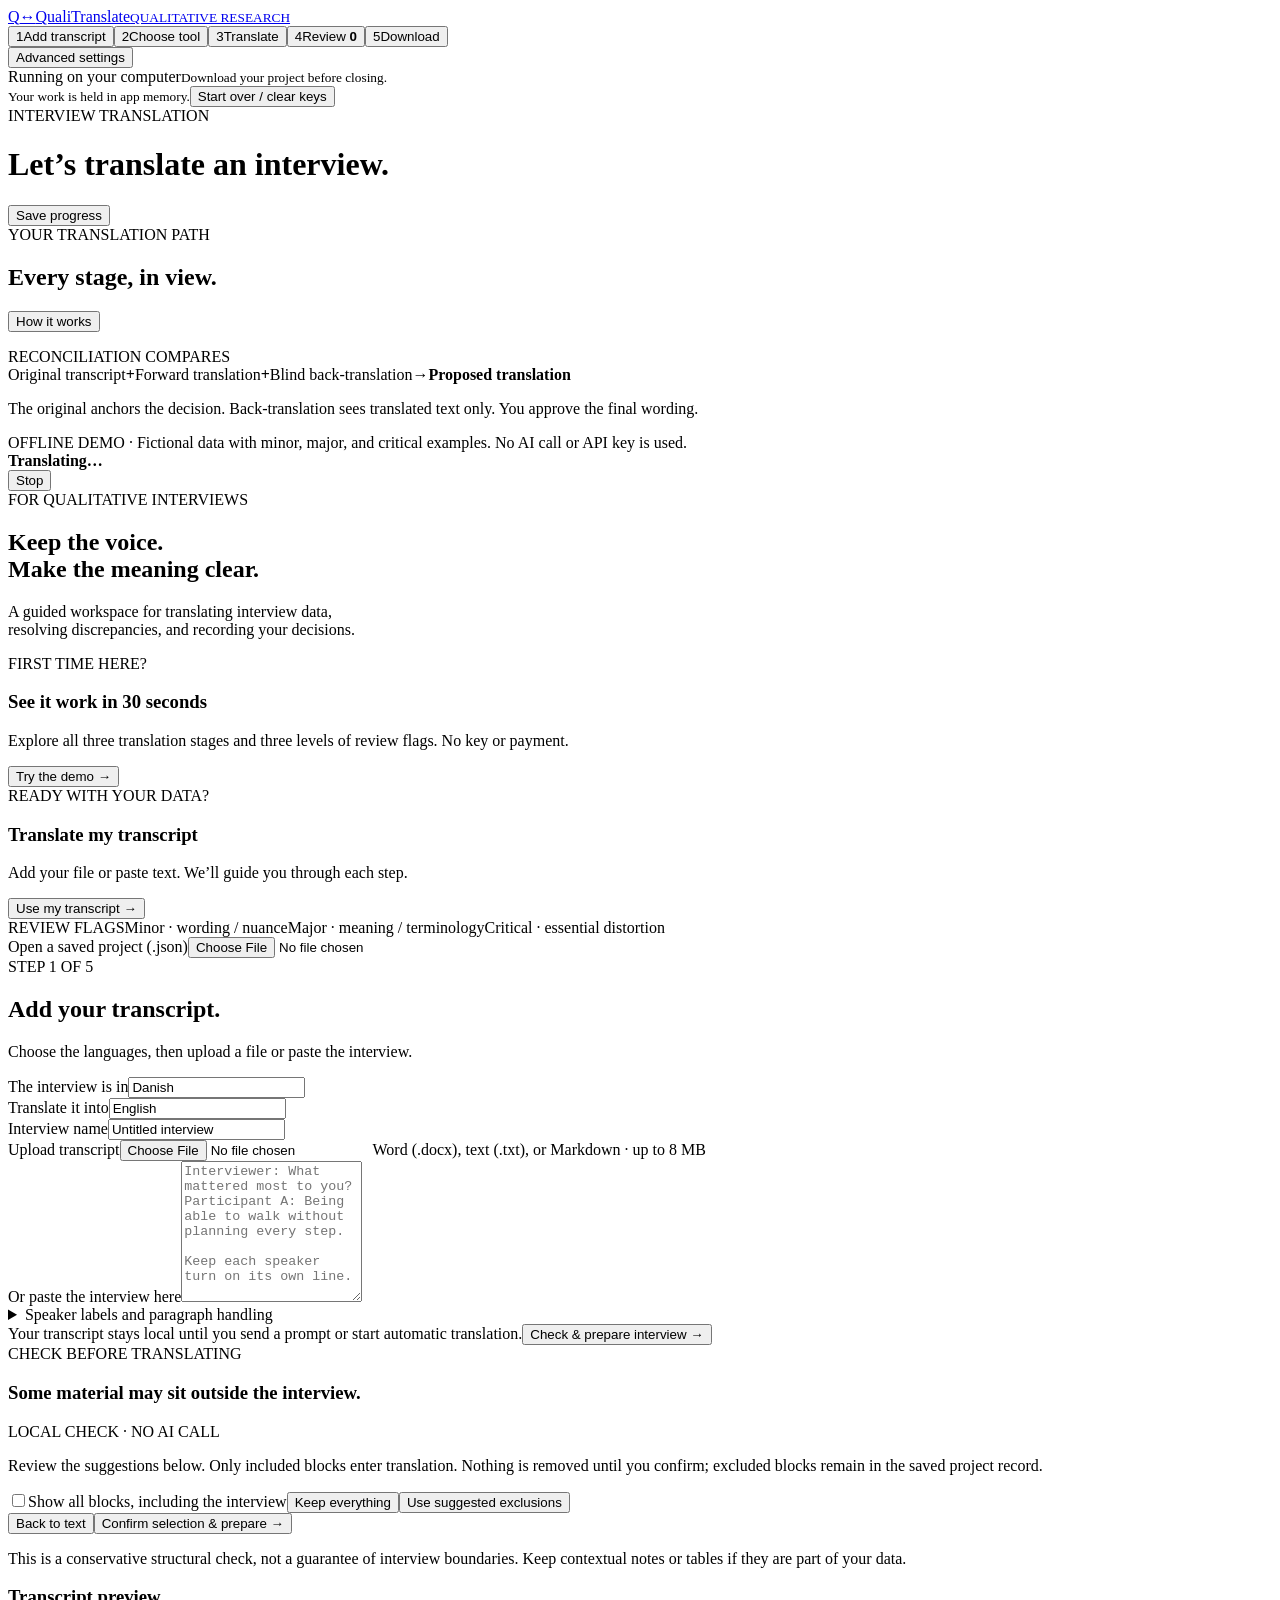
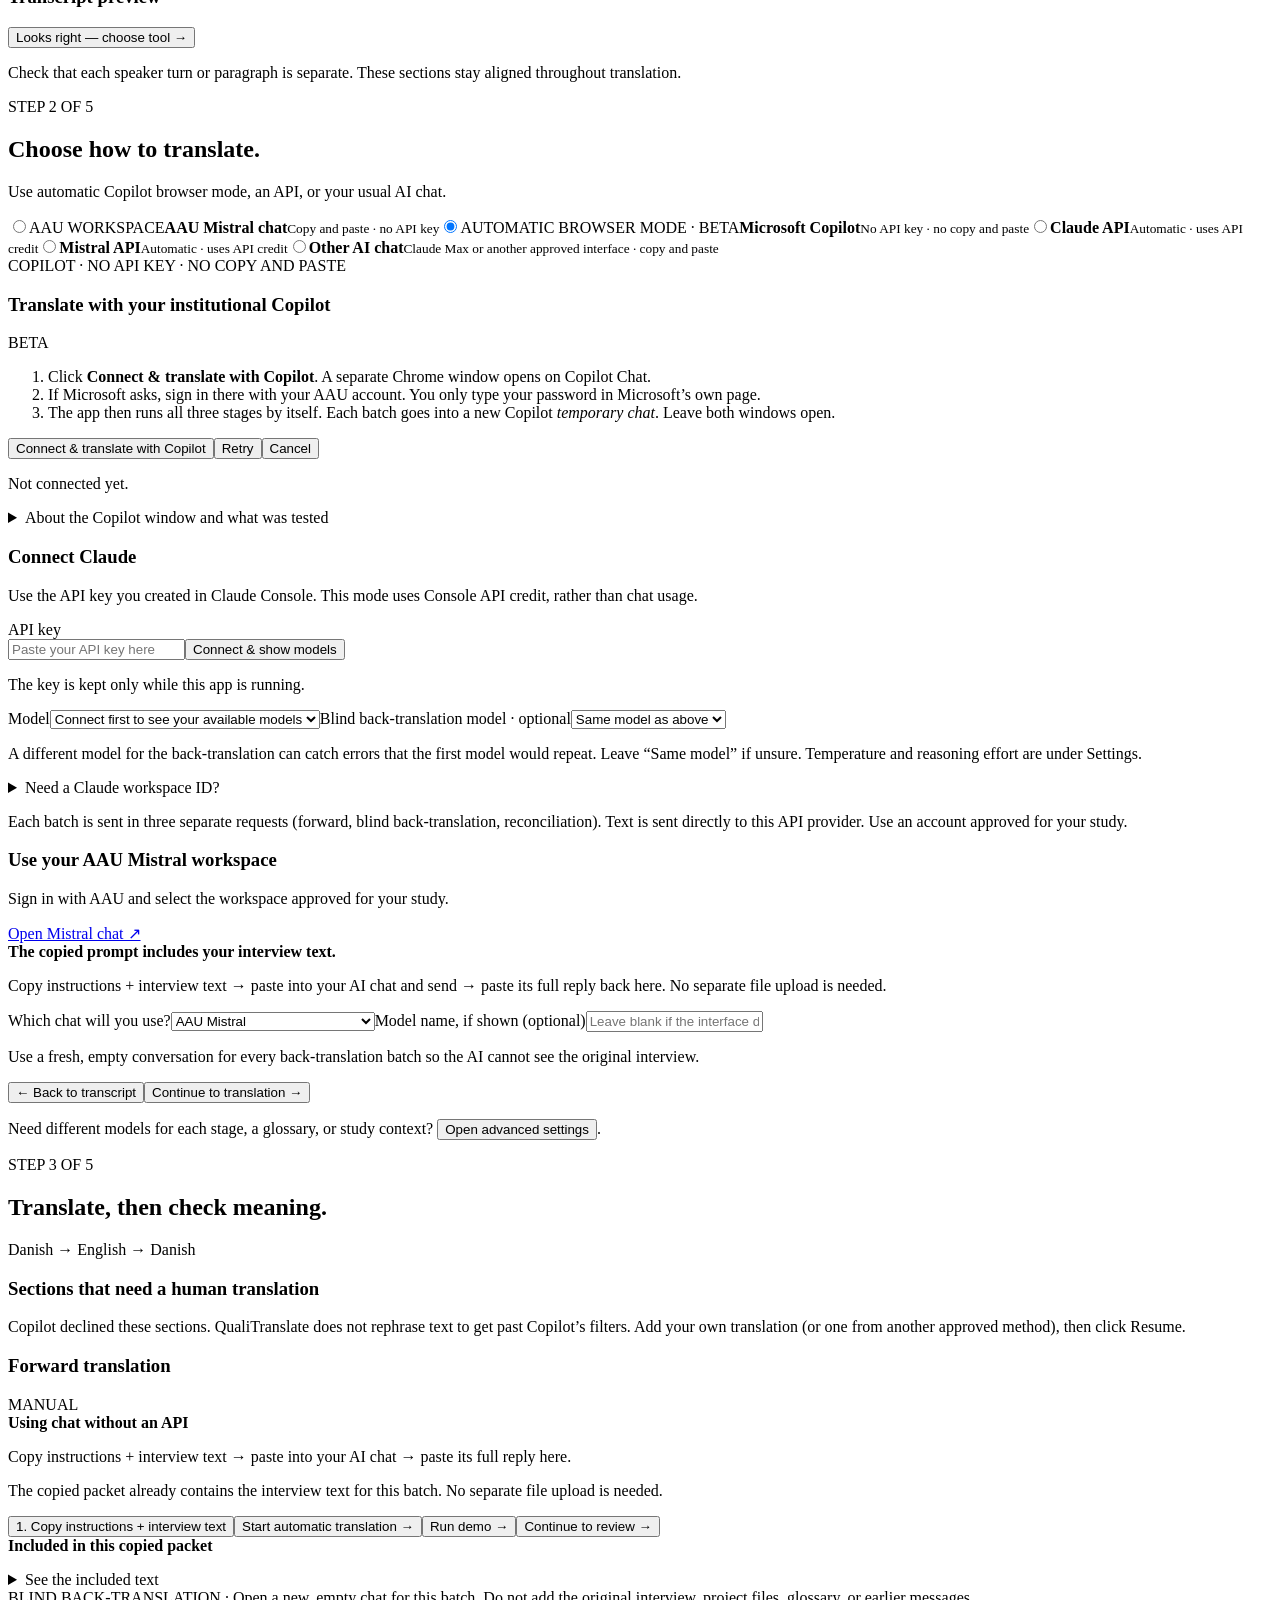
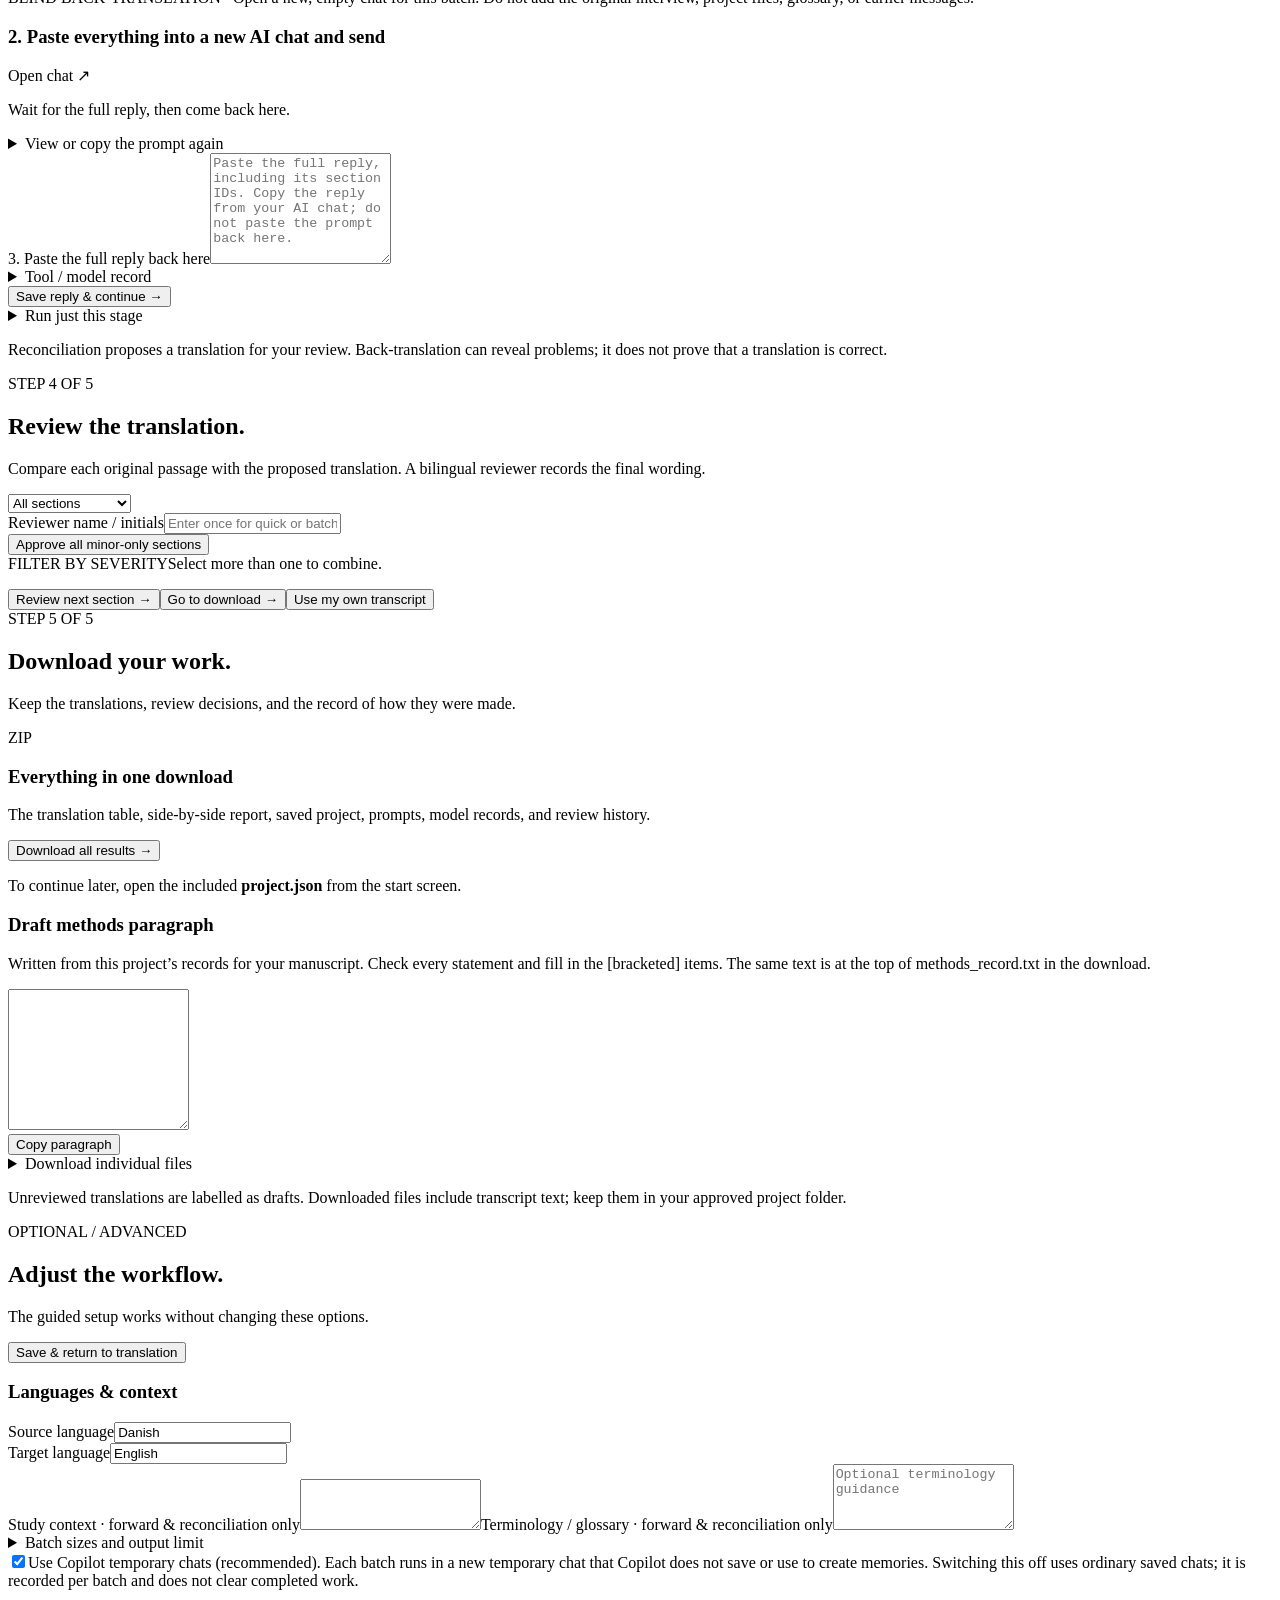
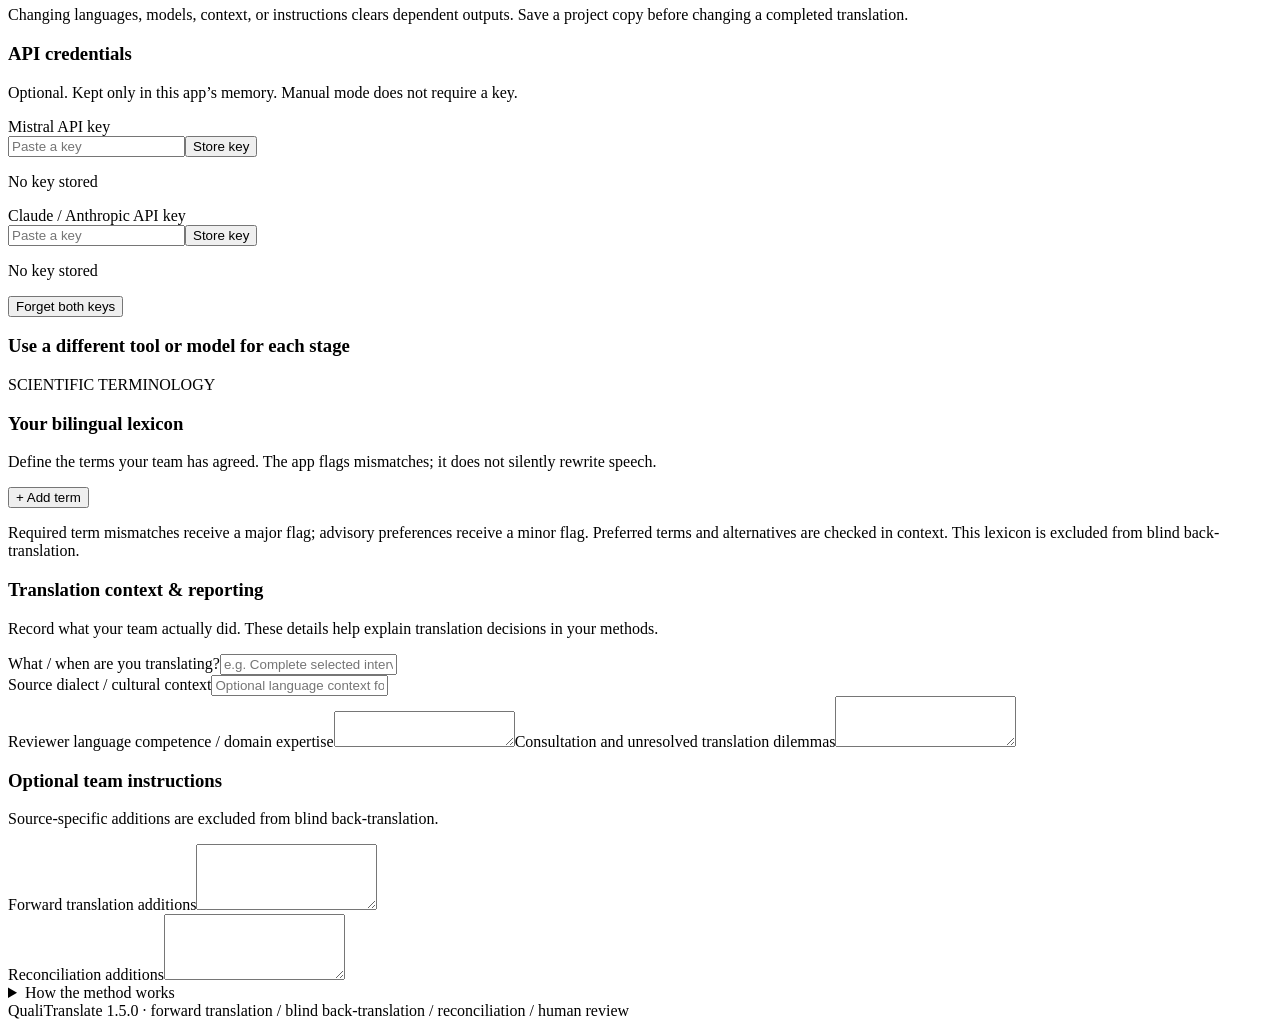
==== shared/web/index.html @ 0bf2fcef "QualiTranslate 1.5.0 Python package (PyPI) and R package (CRAN) for forward translation, blind back-" ====
<!doctype html>
<html lang="en">
<head><meta charset="utf-8"><meta name="viewport" content="width=device-width, initial-scale=1"><meta name="csrf-token" content="__CSRF_TOKEN__"><title>QualiTranslate — guided interview translation</title><link rel="stylesheet" href="/assets/style.css"><script src="/assets/app.js" defer></script></head>
<body>
<aside class="sidebar">
  <a class="brand" href="#source" data-goto="source"><span class="brandmark">Q<span>↔</span></span><span>QualiTranslate<small>QUALITATIVE RESEARCH</small></span></a>
  <nav aria-label="Translation steps"><button data-view="source" class="nav active"><span>1</span>Add transcript</button><button data-view="connect" class="nav"><span>2</span>Choose tool</button><button data-view="workflow" class="nav"><span>3</span>Translate</button><button data-view="review" class="nav"><span>4</span>Review <b id="reviewBadge">0</b></button><button data-view="export" class="nav"><span>5</span>Download</button></nav>
  <button class="text-button advanced-link" data-view="settings">Advanced settings</button>
  <div class="sidebar-bottom"><span class="dot"></span> Running on your computer<small>Download your project before closing.<br>Your work is held in app memory.</small><button id="reset" class="text-button">Start over / clear keys</button></div>
</aside>
<main>
  <header class="topbar"><div><span class="eyebrow">INTERVIEW TRANSLATION</span><h1 id="pageTitle">Let’s translate an interview.</h1></div><button class="button subtle" id="quickSave">Save progress</button></header>
  <section id="processOverview" class="process-overview" aria-label="How translation works">
    <div class="process-heading"><div><span class="eyebrow">YOUR TRANSLATION PATH</span><h2>Every stage, in view.</h2></div><button id="methodToggle" class="text-button" aria-expanded="false">How it works</button></div>
    <ol id="processTrack" class="process-track"></ol>
    <div class="merge-explainer"><span class="merge-label">RECONCILIATION COMPARES</span><div class="merge-inputs"><span>Original transcript</span><b>+</b><span>Forward translation</span><b>+</b><span>Blind back-translation</span><b class="merge-arrow">→</b><strong>Proposed translation</strong></div><p>The original anchors the decision. Back-translation sees translated text only. You approve the final wording.</p></div>
  </section>
  <div id="demoBanner" class="notice amber hidden">OFFLINE DEMO · Fictional data with minor, major, and critical examples. No AI call or API key is used.</div>
  <div id="jobPanel" class="job hidden" role="status"><div><span class="spinner"></span><strong id="jobMessage">Translating…</strong><span id="jobCount"></span><span id="jobStep" class="job-step"></span></div><button id="stopJob" class="button small">Stop</button></div>
  <div id="error" class="notice error hidden" role="alert"></div><div id="toast" class="toast hidden" role="status"></div>
  <section id="source" class="view">
    <div id="welcome"><div class="intro"><span class="pill">FOR QUALITATIVE INTERVIEWS</span><h2>Keep the voice.<br><span>Make the meaning clear.</span></h2><p>A guided workspace for translating interview data,<br class="desktop"> resolving discrepancies, and recording your decisions.</p></div>
      <div class="start-grid"><article class="panel start-card"><span class="small-caps">FIRST TIME HERE?</span><h3>See it work in 30 seconds</h3><p>Explore all three translation stages and three levels of review flags. No key or payment.</p><button id="loadDemo" class="button primary">Try the demo →</button></article><article class="panel start-card"><span class="small-caps">READY WITH YOUR DATA?</span><h3>Translate my transcript</h3><p>Add your file or paste text. We’ll guide you through each step.</p><button id="startOwn" class="button subtle">Use my transcript →</button></article></div>
      <div class="home-flags"><span>REVIEW FLAGS</span><span class="severity-chip minor">Minor · wording / nuance</span><span class="severity-chip major">Major · meaning / terminology</span><span class="severity-chip critical">Critical · essential distortion</span></div><div class="resume-row"><label class="text-button" for="projectFile">Open a saved project (.json)</label><input type="file" id="projectFile" accept=".json" class="visually-hidden"></div>
    </div>
    <div id="sourceForm" class="hidden"><div class="section-title"><div><span class="eyebrow">STEP 1 OF 5</span><h2>Add your transcript.</h2><p>Choose the languages, then upload a file or paste the interview.</p></div></div><article class="panel input-panel">
      <div class="two-col"><div><label for="setupSourceLanguage">The interview is in</label><input id="setupSourceLanguage" value="Danish" list="languageSuggestions" required></div><div><label for="setupTargetLanguage">Translate it into</label><input id="setupTargetLanguage" value="English" list="languageSuggestions" required></div></div>
      <datalist id="languageSuggestions"><option value="English"><option value="Danish"><option value="German"><option value="French"><option value="Spanish"><option value="Portuguese"><option value="Arabic"><option value="Afrikaans"><option value="isiZulu"><option value="Turkish"></datalist>
      <label for="projectTitle">Interview name</label><input id="projectTitle" value="Untitled interview" maxlength="200">
      <div class="upload-row"><label class="button subtle" for="transcriptFile">Upload transcript</label><input type="file" id="transcriptFile" accept=".txt,.md,.docx" class="visually-hidden"><span id="fileName">Word (.docx), text (.txt), or Markdown · up to 8 MB</span></div>
      <label for="sourceText">Or paste the interview here</label><textarea id="sourceText" rows="9" placeholder="Interviewer: What mattered most to you?&#10;Participant A: Being able to walk without planning every step.&#10;&#10;Keep each speaker turn on its own line."></textarea>
      <details><summary>Speaker labels and paragraph handling</summary><label class="checkbox-label"><input id="splitSpeakers" type="checkbox" checked>Recognise speaker labels before a colon, such as “Participant A:”.</label><p>Turn this off for ordinary paragraphs that contain colons.</p></details>
      <div class="input-footer"><span>Your transcript stays local until you send a prompt or start automatic translation.</span><button id="importText" class="button primary">Check &amp; prepare interview →</button></div>
    </article></div>
    <article id="cleaningPanel" class="panel cleaning-panel hidden"><div class="panel-heading"><div><span class="eyebrow">CHECK BEFORE TRANSLATING</span><h3>Some material may sit outside the interview.</h3><p id="cleaningSummary"></p></div><span class="pill">LOCAL CHECK · NO AI CALL</span></div><p class="muted">Review the suggestions below. Only included blocks enter translation. Nothing is removed until you confirm; excluded blocks remain in the saved project record.</p><div class="cleaning-tools"><label class="checkbox-label"><input id="showAllBlocks" type="checkbox">Show all blocks, including the interview</label><button id="keepAllBlocks" class="text-button">Keep everything</button><button id="excludeSuggested" class="text-button">Use suggested exclusions</button></div><div id="cleaningBlocks"></div><div class="step-actions"><button id="cancelCleaning" class="button subtle">Back to text</button><button id="confirmCleaning" class="button primary">Confirm selection &amp; prepare →</button></div><p class="muted">This is a conservative structural check, not a guarantee of interview boundaries. Keep contextual notes or tables if they are part of your data.</p></article>
    <article id="sourcePreview" class="panel hidden"><div class="panel-heading"><div><h3 id="previewTitle">Transcript preview</h3><p id="previewCount"></p></div><button class="button primary" data-goto="connect">Looks right — choose tool →</button></div><p class="muted preview-help">Check that each speaker turn or paragraph is separate. These sections stay aligned throughout translation.</p><div id="identifierWarning" class="notice amber hidden" role="status"></div><div id="segmentsPreview"></div></article>
  </section>
  <section id="connect" class="view hidden">
    <div class="section-title"><div><span class="eyebrow">STEP 2 OF 5</span><h2>Choose how to translate.</h2><p>Use automatic Copilot browser mode, an API, or your usual AI chat.</p></div></div>
    <div class="tool-choices" role="radiogroup" aria-label="Translation tool"><label class="tool-choice institution"><input type="radio" name="guidedTool" value="aau"><span><span class="tool-badge">AAU WORKSPACE</span><strong>AAU Mistral chat</strong><small>Copy and paste · no API key</small></span></label><label class="tool-choice institution"><input type="radio" name="guidedTool" value="copilot" checked><span><span class="tool-badge">AUTOMATIC BROWSER MODE · BETA</span><strong>Microsoft Copilot</strong><small>No API key · no copy and paste</small></span></label><label class="tool-choice"><input type="radio" name="guidedTool" value="anthropic"><span><strong>Claude API</strong><small>Automatic · uses API credit</small></span></label><label class="tool-choice"><input type="radio" name="guidedTool" value="mistral"><span><strong>Mistral API</strong><small>Automatic · uses API credit</small></span></label><label class="tool-choice tool-choice-wide"><input type="radio" name="guidedTool" value="manual"><span><strong>Other AI chat</strong><small>Claude Max or another approved interface · copy and paste</small></span></label></div>
    <article id="guidedCopilotPanel" class="panel connect-panel hidden"><div class="panel-heading"><div><span class="eyebrow">COPILOT · NO API KEY · NO COPY AND PASTE</span><h3>Translate with your institutional Copilot</h3></div><span class="pill major">BETA</span></div>
<ol class="copilot-how"><li>Click <strong>Connect &amp; translate with Copilot</strong>. A separate Chrome window opens on Copilot Chat.</li><li>If Microsoft asks, sign in there with your AAU account. You only type your password in Microsoft’s own page.</li><li>The app then runs all three stages by itself. Each batch goes into a new Copilot <em>temporary chat</em>. Leave both windows open.</li></ol>
<div class="copilot-connect-actions"><button id="openCopilot" class="button primary">Connect &amp; translate with Copilot</button><button id="checkCopilot" class="button subtle">Retry</button><button id="cancelCopilotConnect" class="button subtle hidden">Cancel</button></div>
<ol id="copilotMilestones" class="copilot-milestones" aria-label="Copilot connection progress"></ol>
<div id="copilotConnection" class="notice" role="status">Not connected yet.</div><p id="copilotConnectHint" class="copilot-next"></p>
<details><summary>About the Copilot window and what was tested</summary><p>The window uses a dedicated QualiTranslate browser profile, separate from your normal Chrome profile. Your Copilot sign-in is kept in that profile so you do not need to sign in every session. The app never reads your password, cookies or other browsing data.</p><p>Each batch is sent in a new Copilot temporary chat. Copilot’s own notice says such chats are not saved and do not create memories, but follow your organisation’s retention policy and may still be accessible to your admin.</p><p>Tested live on 27 October 2026 with an AAU Copilot Chat account (Chrome 156, macOS) using fictional interviews only. Microsoft can change Copilot’s page at any time. If the app no longer recognises it, translation stops with a message and nothing further is sent.</p><div class="button-row"><button id="closeCopilot" class="text-button">Close Copilot window</button><button id="forgetCopilot" class="text-button">Forget saved Copilot sign-in</button></div></details></article>
    <article id="guidedApiPanel" class="panel connect-panel"><h3 id="guidedApiTitle">Connect Claude</h3><p id="guidedApiDescription" class="muted">Use the API key you created in Claude Console. This mode uses Console API credit, rather than chat usage.</p><label for="guidedKey">API key</label><div class="key-row"><input type="password" id="guidedKey" autocomplete="off" placeholder="Paste your API key here"><button id="guidedConnect" class="button primary">Connect &amp; show models</button></div><p id="guidedKeyStatus" class="key-status">The key is kept only while this app is running.</p><label for="guidedModel">Model</label><select id="guidedModel"><option value="">Connect first to see your available models</option></select><label for="guidedBackModel">Blind back-translation model · optional</label><select id="guidedBackModel"><option value="">Same model as above</option></select><p class="muted">A different model for the back-translation can catch errors that the first model would repeat. Leave “Same model” if unsure. Temperature and reasoning effort are under Settings.</p><details id="guidedWorkspaceBox"><summary>Need a Claude workspace ID?</summary><p>Usually you can leave this blank. If your account requires one, enter it before connecting.</p><label for="guidedWorkspace">Workspace ID</label><input id="guidedWorkspace" placeholder="wrkspc_…"></details><p class="muted">Each batch is sent in three separate requests (forward, blind back-translation, reconciliation). Text is sent directly to this API provider. Use an account approved for your study.</p></article>
    <article id="guidedManualPanel" class="panel connect-panel hidden"><h3 id="manualToolHeading">Use your AAU Mistral workspace</h3><p id="institutionChatHelp" class="muted">Sign in with AAU and select the workspace approved for your study.</p><a id="openInstitutionChat" class="button subtle" href="https://chat.mistral.ai" target="_blank" rel="noopener noreferrer">Open Mistral chat ↗</a><div class="chat-transfer-note"><strong>The copied prompt includes your interview text.</strong><p id="chatSetupSteps">Copy instructions + interview text → paste into your AI chat and send → paste its full reply back here. No separate file upload is needed.</p></div><label for="guidedManualTool">Which chat will you use?</label><select id="guidedManualTool"><option value="AAU Mistral">AAU Mistral</option><option value="Institutional Copilot">Institutional Copilot</option><option value="Claude web chat">Claude web chat / Claude Max</option><option value="Other approved AI chat">Other approved AI chat</option></select><label for="guidedManualModel">Model name, if shown (optional)</label><input id="guidedManualModel" placeholder="Leave blank if the interface does not show a model"><p class="muted">Use a fresh, empty conversation for every back-translation batch so the AI cannot see the original interview.</p></article>
    <div class="step-actions"><button class="button subtle" data-goto="source">← Back to transcript</button><button id="guidedContinue" class="button primary">Continue to translation →</button></div><p class="muted">Need different models for each stage, a glossary, or study context? <button class="text-button" data-goto="settings">Open advanced settings</button>.</p>
  </section>
  <section id="workflow" class="view hidden">
    <div class="section-title"><div><span class="eyebrow">STEP 3 OF 5</span><h2>Translate, then check meaning.</h2><p id="languagePair">Danish → English → Danish</p></div></div><div id="stageCards" class="stage-cards"></div><article id="humanNeeded" class="panel human-needed hidden"><h3>Sections that need a human translation</h3><p class="muted">Copilot declined these sections. QualiTranslate does not rephrase text to get past Copilot’s filters. Add your own translation (or one from another approved method), then click Resume.</p><div id="humanNeededList"></div></article>
    <article class="panel translation-panel"><div class="panel-heading"><div><h3 id="stageHeading">Forward translation</h3><p id="stageDescription"></p></div><span id="stageMode" class="pill">MANUAL</span></div><div id="nextAction" class="next-action" role="status"></div><div id="chatGuide" class="chat-transfer-note hidden"><strong id="chatGuideTitle">Using chat without an API</strong><p id="chatQuickSteps">Copy instructions + interview text → paste into your AI chat → paste its full reply here.</p><p id="chatAccessNote" class="muted">The copied packet already contains the interview text for this batch. No separate file upload is needed.</p></div><div class="button-row"><button id="generatePrompt" class="button primary">1. Copy instructions + interview text</button><button id="runAll" class="button primary">Start automatic translation →</button><button id="runDemo" class="button primary hidden">Run demo →</button><button id="workflowReview" class="button primary hidden" data-goto="review">Continue to review →</button></div>
      <div id="manualBox" class="hidden"><div id="packetSummary" class="packet-summary"><strong id="packetTitle">Included in this copied packet</strong><p id="packetDescription"></p><blockquote id="packetExcerpt"></blockquote><details><summary>See the included text</summary><div id="packetTexts"></div></details></div><div id="blindNotice" class="notice amber hidden">BLIND BACK-TRANSLATION · Open a new, empty chat for this batch. Do not add the original interview, project files, glossary, or earlier messages.</div><div class="chat-step-heading"><h3 id="pasteChatHeading" class="manual-step">2. Paste everything into a new AI chat and send</h3><a id="openWorkflowChat" class="button subtle small hidden" target="_blank" rel="noopener noreferrer">Open chat ↗</a></div><p id="chatInstruction" class="muted">Wait for the full reply, then come back here.</p><details class="prompt-details"><summary>View or copy the prompt again</summary><label for="promptText">Complete copied packet · instructions + text</label><textarea id="promptText" rows="9" readonly spellcheck="false"></textarea><div class="prompt-footer"><span id="promptIds"></span><button id="copyPrompt" class="button small">Copy again</button></div></details><label class="manual-step" for="manualResponse">3. Paste the full reply back here</label><textarea id="manualResponse" rows="7" placeholder="Paste the full reply, including its section IDs. Copy the reply from your AI chat; do not paste the prompt back here." spellcheck="false"></textarea><div id="manualReplyError" class="notice error hidden" role="alert"></div><details><summary>Tool / model record</summary><label for="manualModel">Tool and model actually used</label><input id="manualModel" placeholder="AI tool / model name, or model not reported"></details><button id="applyManual" class="button primary">Save reply &amp; continue →</button></div>
      <details class="workflow-advanced"><summary>Run just this stage</summary><button id="runStage" class="button subtle">Run this stage only</button></details><p id="runSummary" class="muted"></p>
    </article><p class="muted">Reconciliation proposes a translation for your review. Back-translation can reveal problems; it does not prove that a translation is correct.</p>
  </section>
  <section id="review" class="view hidden"><div class="section-title"><div><span class="eyebrow">STEP 4 OF 5</span><h2>Review the translation.</h2><p>Compare each original passage with the proposed translation. A bilingual reviewer records the final wording.</p></div><select id="reviewFilter" aria-label="Filter review sections"><option value="all">All sections</option><option value="pending">Awaiting review</option><option value="flagged">Issues identified</option><option value="reviewed">Human reviewed</option></select></div><div id="reviewMetrics" class="metrics"></div><article class="panel review-toolbar"><div class="toolbar-top"><div><label for="quickReviewer">Reviewer name / initials</label><input id="quickReviewer" maxlength="150" placeholder="Enter once for quick or batch approval"></div><button id="approveMinors" class="button subtle">Approve all minor-only sections</button></div><div class="filter-heading"><span class="small-caps">FILTER BY SEVERITY</span><span class="muted">Select more than one to combine.</span></div><div id="severityFilters" class="severity-filters"></div><p id="filterSummary" class="muted"></p></article><div class="review-actions"><button id="reviewNext" class="button primary">Review next section →</button><button class="button subtle" data-goto="export">Go to download →</button><button class="text-button" id="demoToOwn">Use my own transcript</button></div><div id="reviewList"></div></section>
  <section id="export" class="view hidden"><div class="section-title"><div><span class="eyebrow">STEP 5 OF 5</span><h2>Download your work.</h2><p>Keep the translations, review decisions, and the record of how they were made.</p></div></div><div id="exportStatus" class="notice"></div><article class="panel download-main"><span class="file-icon">ZIP</span><h3>Everything in one download</h3><p>The translation table, side-by-side report, saved project, prompts, model records, and review history.</p><button class="button primary" data-export="zip">Download all results →</button><p class="muted">To continue later, open the included <strong>project.json</strong> from the start screen.</p></article><article class="panel"><h3>Draft methods paragraph</h3><p class="muted">Written from this project’s records for your manuscript. Check every statement and fill in the [bracketed] items. The same text is at the top of methods_record.txt in the download.</p><textarea id="methodsParagraph" rows="9" readonly aria-label="Draft methods paragraph"></textarea><div class="button-row"><button id="copyMethods" class="button subtle">Copy paragraph</button></div></article><details><summary>Download individual files</summary><div class="button-row individual-downloads"><button class="button subtle" data-export="json">Save project (.json)</button><button class="button subtle" data-export="csv">Translation table (.csv)</button><button class="button subtle" data-export="html">Side-by-side report (.html)</button></div></details><p class="muted">Unreviewed translations are labelled as drafts. Downloaded files include transcript text; keep them in your approved project folder.</p></section>
  <section id="settings" class="view hidden"><div class="section-title"><div><span class="eyebrow">OPTIONAL / ADVANCED</span><h2>Adjust the workflow.</h2><p>The guided setup works without changing these options.</p></div><button id="saveSettings" class="button primary">Save &amp; return to translation</button></div><div class="settings-layout"><article class="panel"><h3>Languages &amp; context</h3><div class="two-col"><div><label for="sourceLanguage">Source language</label><input id="sourceLanguage" value="Danish"></div><div><label for="targetLanguage">Target language</label><input id="targetLanguage" value="English"></div></div><label for="studyContext">Study context · forward &amp; reconciliation only</label><textarea id="studyContext" rows="3"></textarea><label for="glossary">Terminology / glossary · forward &amp; reconciliation only</label><textarea id="glossary" rows="4" placeholder="Optional terminology guidance"></textarea><details><summary>Batch sizes and output limit</summary><div class="two-col"><div><label for="batchChars">Maximum input characters per batch</label><input id="batchChars" type="number" min="500" max="12000" value="5000"></div><div><label for="batchSegments">Maximum sections per batch</label><input id="batchSegments" type="number" min="1" max="40" value="12"></div></div><label for="maxTokens">API output token budget per request</label><input id="maxTokens" type="number" min="1024" max="32768" value="16384"></details><div class="checkbox-row"><input type="checkbox" id="copilotTemporary" checked><label for="copilotTemporary">Use Copilot temporary chats (recommended). Each batch runs in a new temporary chat that Copilot does not save or use to create memories. Switching this off uses ordinary saved chats; it is recorded per batch and does not clear completed work.</label></div><p class="muted">Changing languages, models, context, or instructions clears dependent outputs. Save a project copy before changing a completed translation.</p></article><article class="panel"><h3>API credentials</h3><p class="muted">Optional. Kept only in this app’s memory. Manual mode does not require a key.</p><label for="mistralKey">Mistral API key</label><div class="key-row"><input type="password" id="mistralKey" autocomplete="off" placeholder="Paste a key"><button class="button subtle" data-savekey="mistral">Store key</button></div><p id="mistralKeyStatus" class="key-status">No key stored</p><label for="anthropicKey">Claude / Anthropic API key</label><div class="key-row"><input type="password" id="anthropicKey" autocomplete="off" placeholder="Paste a key"><button class="button subtle" data-savekey="anthropic">Store key</button></div><p id="anthropicKeyStatus" class="key-status">No key stored</p><button id="clearKeys" class="text-button">Forget both keys</button></article></div><article class="panel"><h3>Use a different tool or model for each stage</h3><div id="stageSettings"></div></article><article class="panel terminology-panel"><div class="panel-heading"><div><span class="eyebrow">SCIENTIFIC TERMINOLOGY</span><h3>Your bilingual lexicon</h3><p>Define the terms your team has agreed. The app flags mismatches; it does not silently rewrite speech.</p></div><button id="addTerm" class="button subtle">+ Add term</button></div><div id="termRows"></div><p class="muted">Required term mismatches receive a major flag; advisory preferences receive a minor flag. Preferred terms and alternatives are checked in context. This lexicon is excluded from blind back-translation.</p></article><article class="panel"><h3>Translation context &amp; reporting</h3><p class="muted">Record what your team actually did. These details help explain translation decisions in your methods.</p><div class="two-col"><div><label for="translationScope">What / when are you translating?</label><input id="translationScope" placeholder="e.g. Complete selected interview before analysis"></div><div><label for="dialectContext">Source dialect / cultural context</label><input id="dialectContext" placeholder="Optional language context for forward and reconciliation only"></div></div><label for="reviewerBackground">Reviewer language competence / domain expertise</label><textarea id="reviewerBackground" rows="2"></textarea><label for="decisionSummary">Consultation and unresolved translation dilemmas</label><textarea id="decisionSummary" rows="3"></textarea></article><article class="panel"><h3>Optional team instructions</h3><p class="muted">Source-specific additions are excluded from blind back-translation.</p><div class="two-col"><div><label for="forwardAddition">Forward translation additions</label><textarea id="forwardAddition" rows="4"></textarea></div><div><label for="reconcileAddition">Reconciliation additions</label><textarea id="reconcileAddition" rows="4"></textarea></div></div><details><summary>How the method works</summary><p>Each API stage uses a separate, stateless request. Back-translation receives translated text only. Manual back-translation requires a fresh conversation for every batch. Reconciliation is checked against the original, with human review recorded separately. Separate requests to the same model are not independent human translators. Exact prompts and responses are included in the download.</p></details></article></section>
  <footer>QualiTranslate <span>1.5.0 · forward translation / blind back-translation / reconciliation / human review</span></footer>
</main>
<dialog id="reviewDialog"><form id="reviewForm"><div class="panel-heading"><h3 id="dialogTitle">Review section</h3><button type="button" id="closeDialog" class="icon-button" aria-label="Close">×</button></div><div id="dialogCompare" class="dialog-compare"></div><div id="dialogIssues"></div><label for="finalText">Final translation — edit if needed</label><textarea id="finalText" rows="5" required></textarea><div class="two-col"><div><label for="reviewerName">Reviewer name / initials</label><input id="reviewerName" required maxlength="150"></div><div><label for="reviewNote">Reason for changes or decision</label><textarea id="reviewNote" rows="2" placeholder="Required for major or critical issues"></textarea></div></div><label class="checkbox-label"><input id="retainUncertainty" type="checkbox">Uncertainty remains and is explicitly retained</label><div id="dialogError" class="notice error hidden"></div><div class="dialog-actions"><button type="submit" class="button subtle">Save review</button><button type="submit" id="saveReviewNext" class="button primary">Save &amp; review next →</button></div></form></dialog>
<dialog id="batchDialog"><form id="batchForm"><div class="panel-heading"><div><span class="eyebrow">BATCH DECISION</span><h3>Approve minor-only drafts</h3></div><button type="button" id="closeBatch" class="icon-button" aria-label="Close">×</button></div><p id="batchSummary"></p><div id="batchItems" class="batch-items"></div><p class="muted">This records one explicit batch acceptance by you. It does not record individual bilingual checking. Sections with any major or critical flag are excluded.</p><label for="batchReviewer">Reviewer name / initials</label><input id="batchReviewer" required maxlength="150"><div id="batchError" class="notice error hidden"></div><div class="dialog-actions"><button type="submit" class="button primary">Approve these minor-only drafts</button></div></form></dialog>
<dialog id="editDialog"><form id="editForm"><div class="panel-heading"><h3 id="editTitle">Edit section</h3><button type="button" id="closeEdit" class="icon-button" aria-label="Close">×</button></div><p id="editHelp" class="muted">Editing the source or an earlier translation clears later stages and reviews, because context can affect other sections. Earlier run records stay in the history.</p><div id="editContext" class="edit-context hidden"></div><textarea id="editText" rows="9" required></textarea><label id="editNoteLabel" for="editNote">Reason for correction</label><input id="editNote"><div id="editError" class="notice error hidden"></div><div class="dialog-actions"><button id="editSubmit" class="button primary" type="submit">Save correction</button></div></form></dialog>
</body></html>
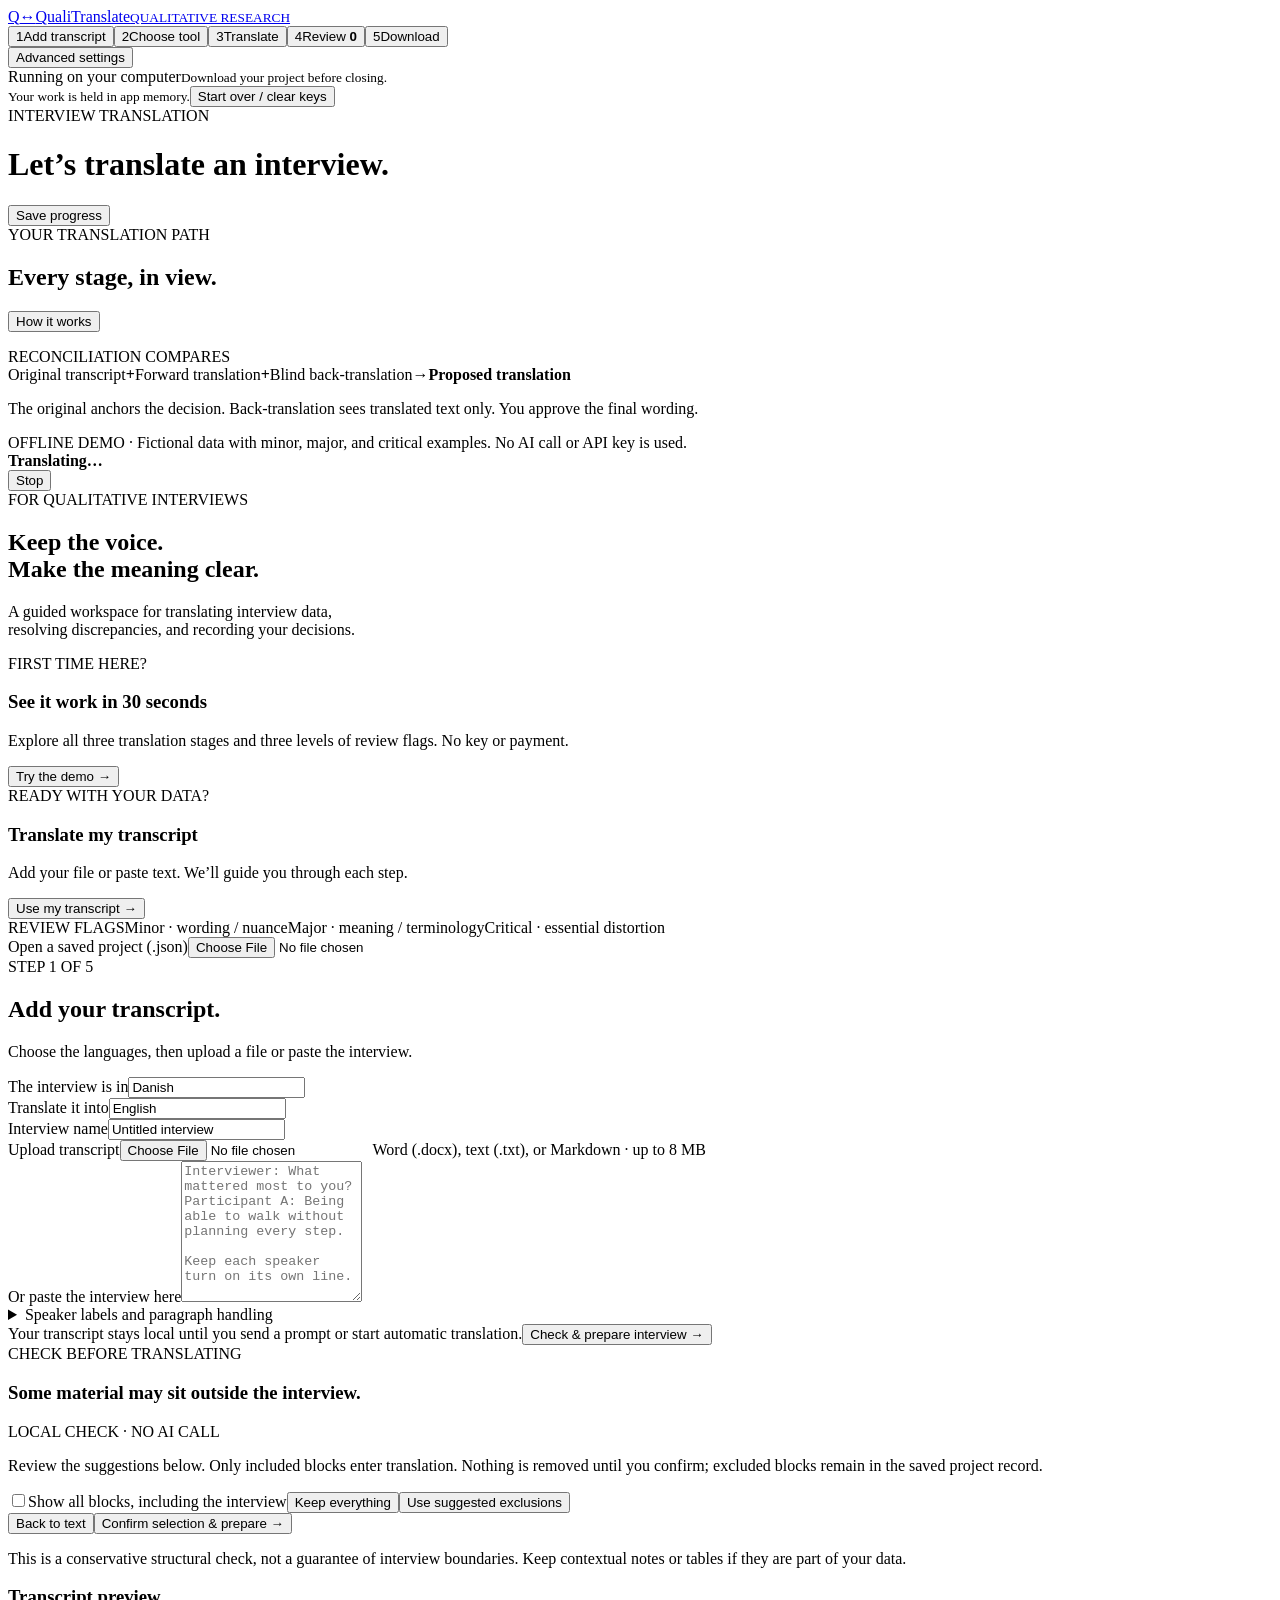
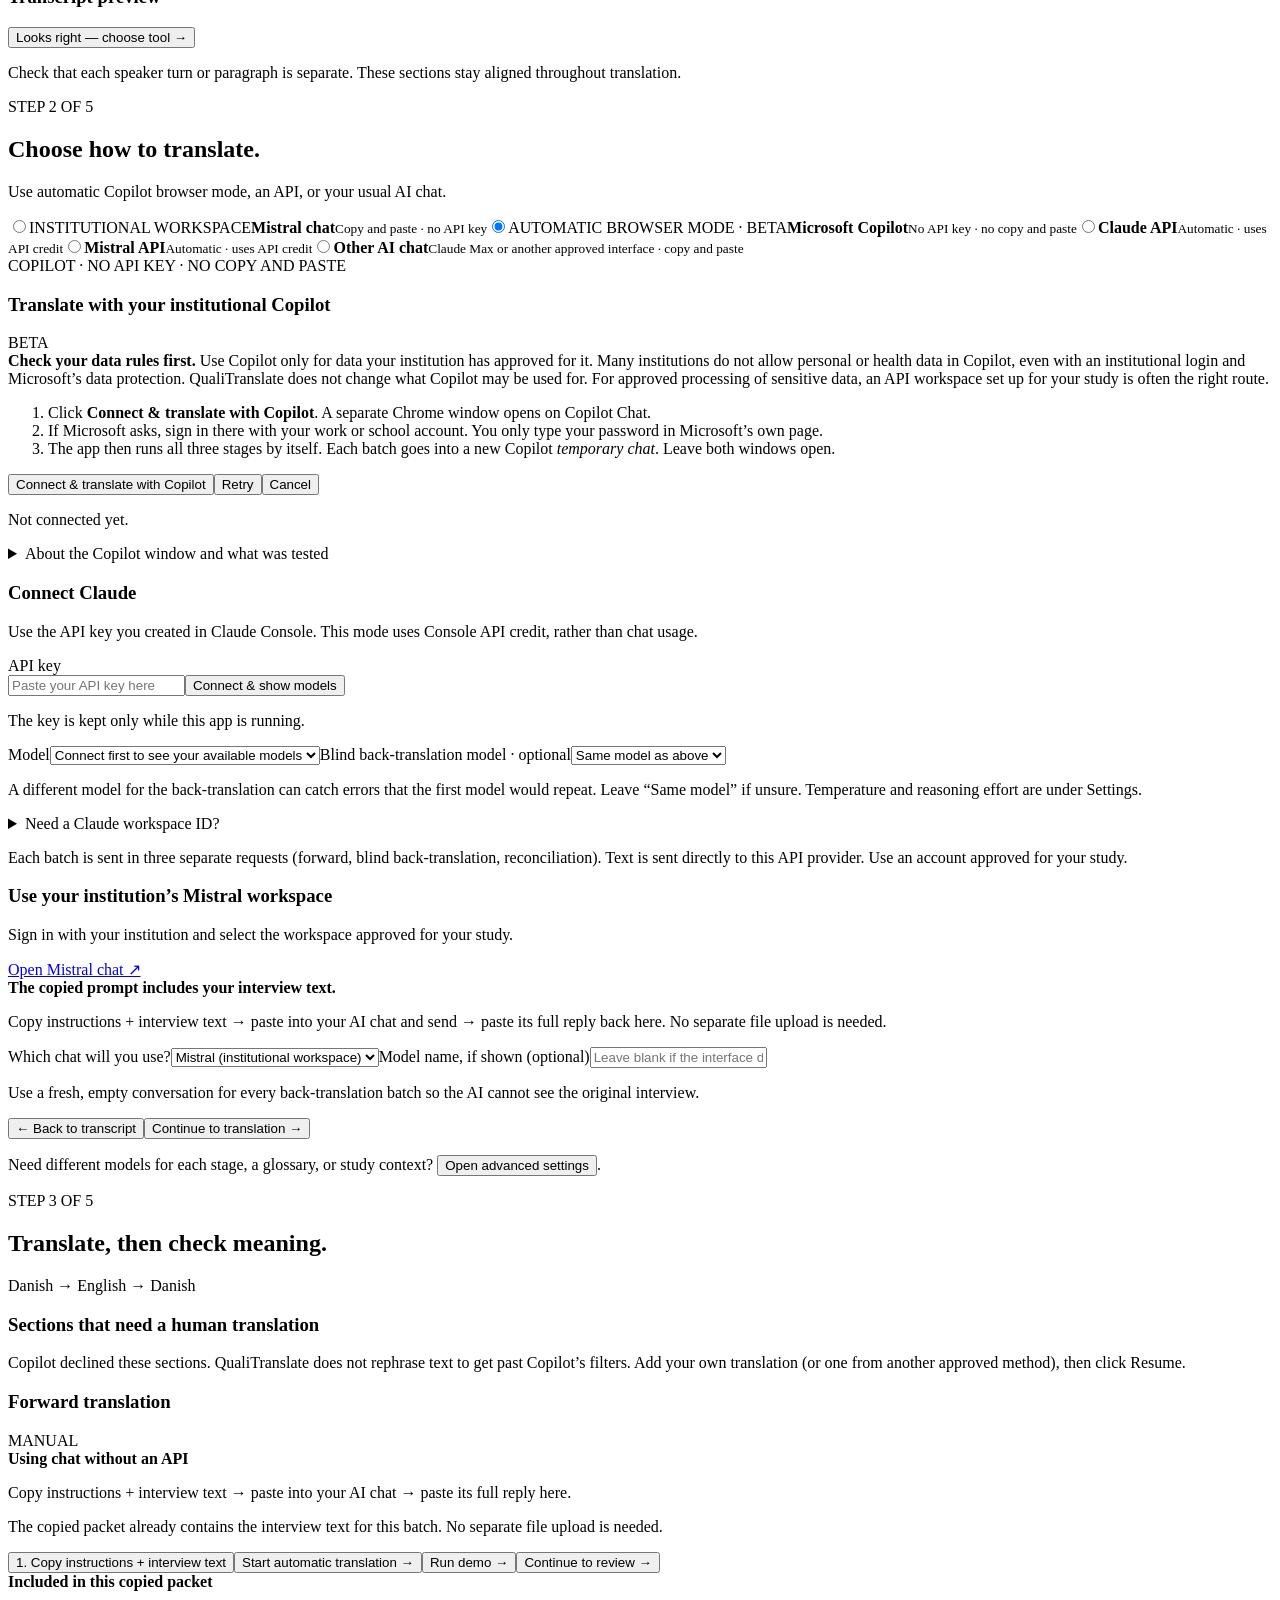
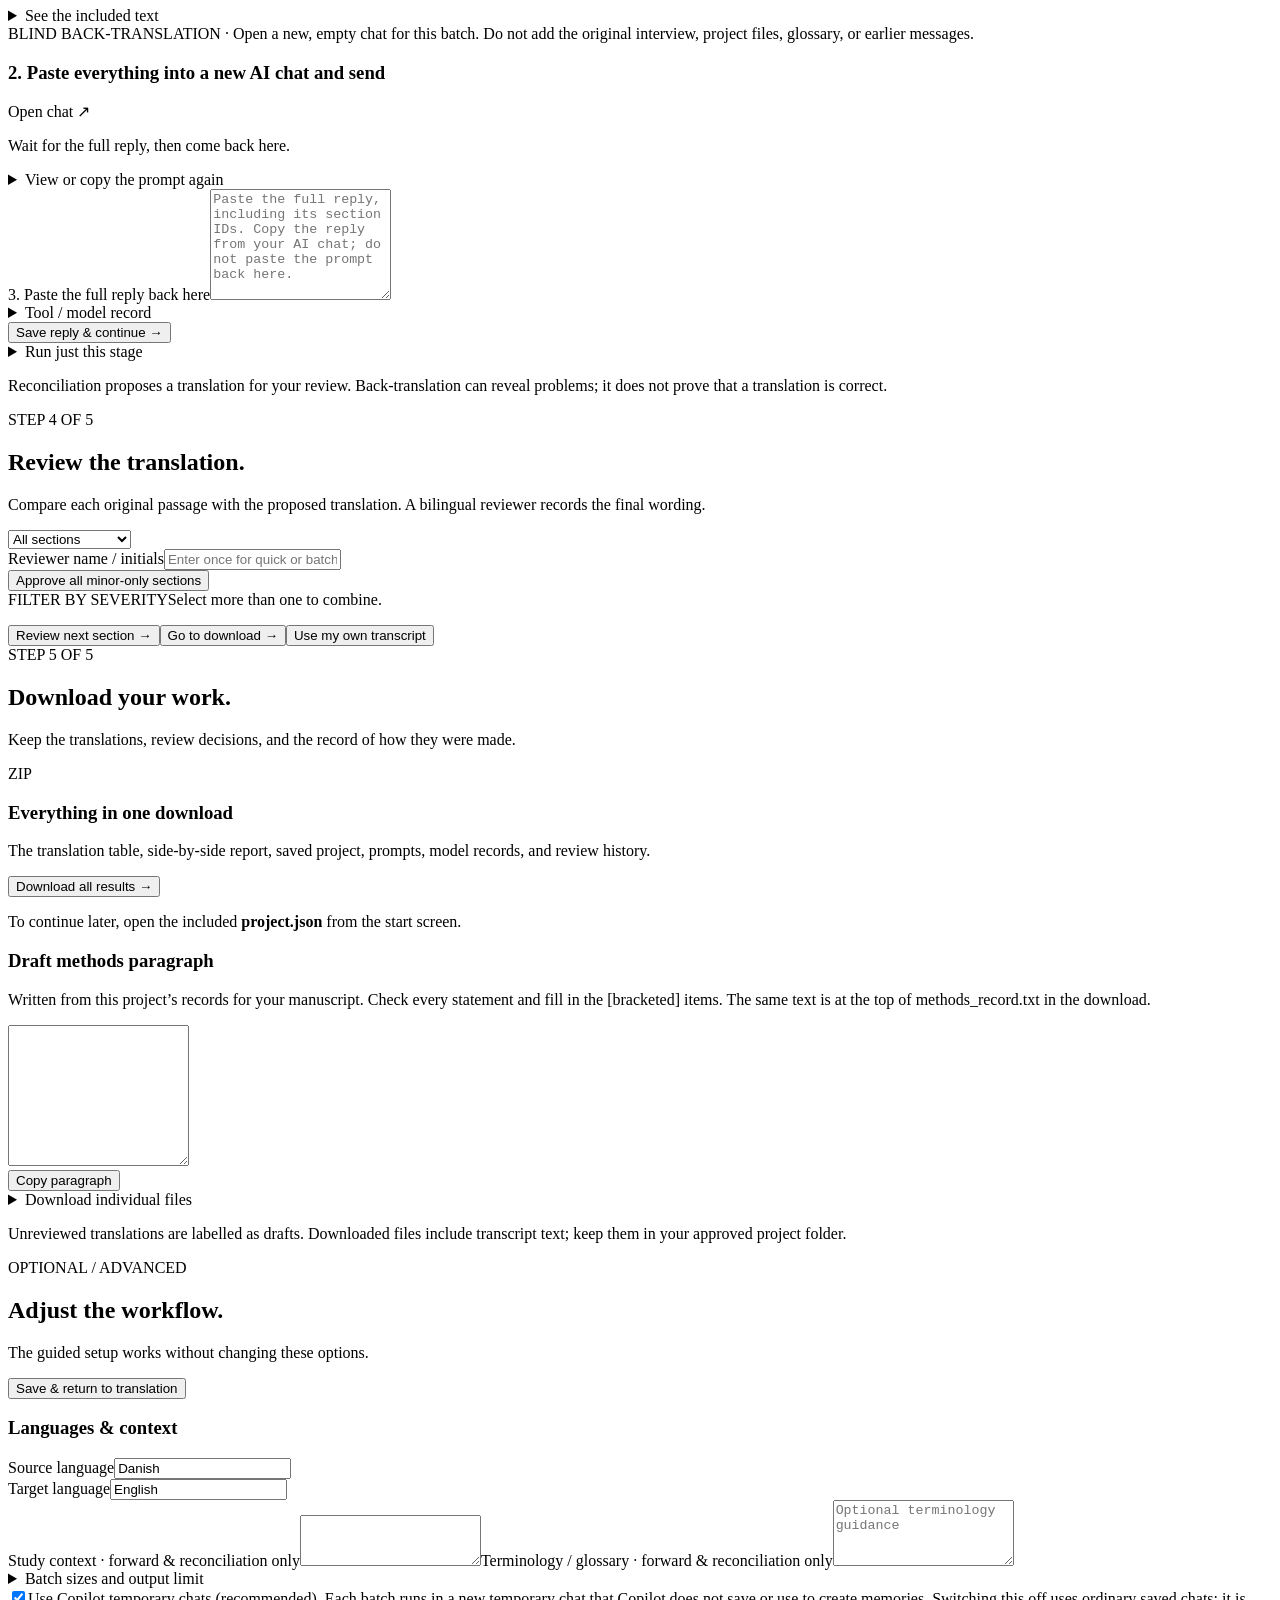
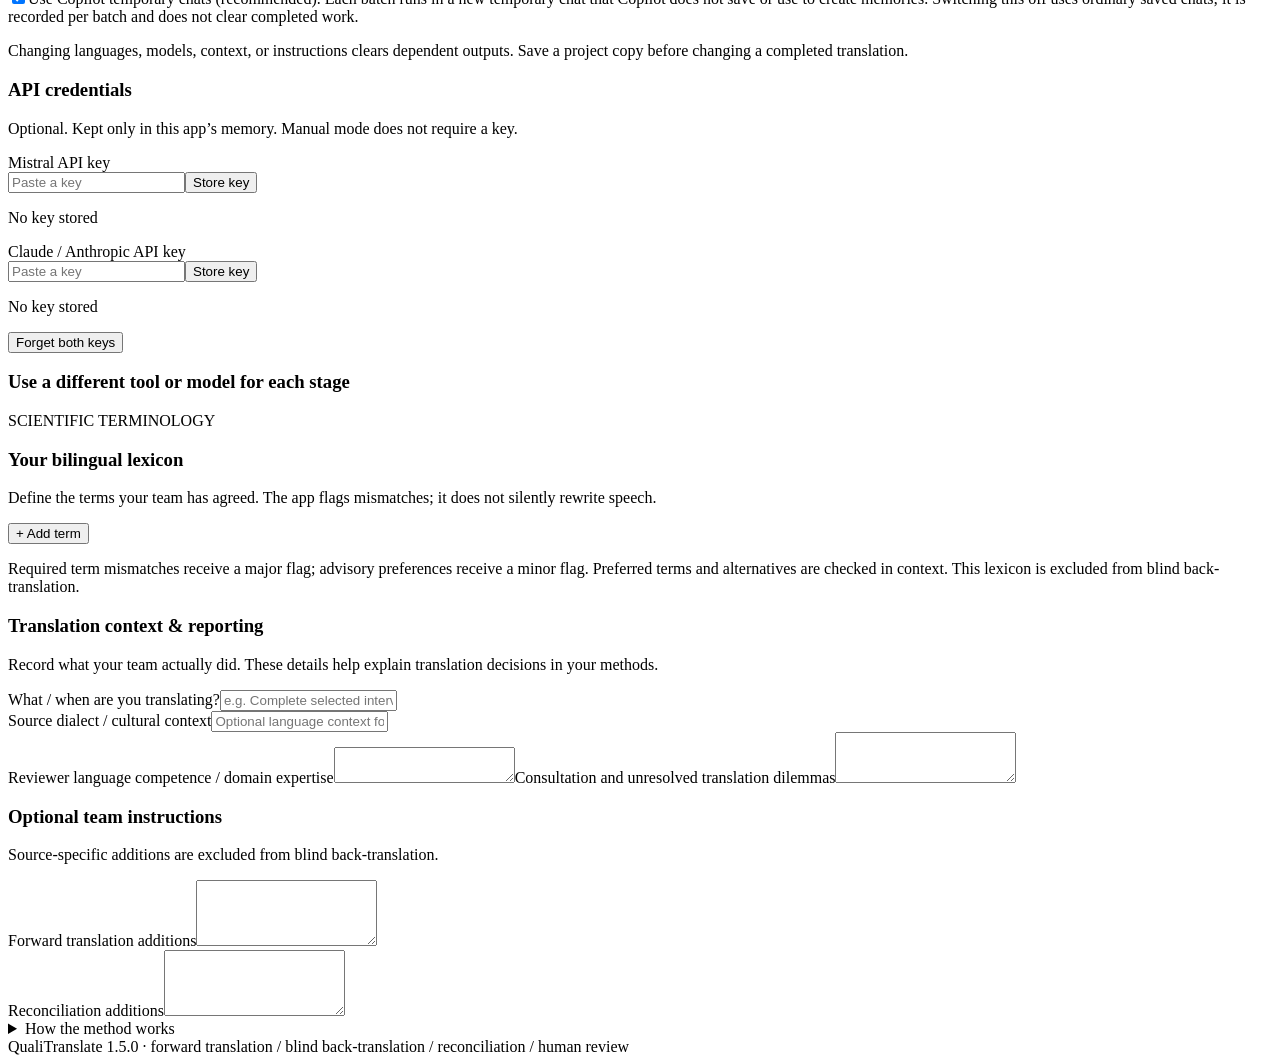
==== commit ac73bb02: "Copilot data-rules note and institution-neutral wording The Copilot panel now asks users to check th" ====
--- a/shared/web/index.html
+++ b/shared/web/index.html
@@ -37,15 +37,16 @@
   </section>
   <section id="connect" class="view hidden">
     <div class="section-title"><div><span class="eyebrow">STEP 2 OF 5</span><h2>Choose how to translate.</h2><p>Use automatic Copilot browser mode, an API, or your usual AI chat.</p></div></div>
-    <div class="tool-choices" role="radiogroup" aria-label="Translation tool"><label class="tool-choice institution"><input type="radio" name="guidedTool" value="aau"><span><span class="tool-badge">AAU WORKSPACE</span><strong>AAU Mistral chat</strong><small>Copy and paste · no API key</small></span></label><label class="tool-choice institution"><input type="radio" name="guidedTool" value="copilot" checked><span><span class="tool-badge">AUTOMATIC BROWSER MODE · BETA</span><strong>Microsoft Copilot</strong><small>No API key · no copy and paste</small></span></label><label class="tool-choice"><input type="radio" name="guidedTool" value="anthropic"><span><strong>Claude API</strong><small>Automatic · uses API credit</small></span></label><label class="tool-choice"><input type="radio" name="guidedTool" value="mistral"><span><strong>Mistral API</strong><small>Automatic · uses API credit</small></span></label><label class="tool-choice tool-choice-wide"><input type="radio" name="guidedTool" value="manual"><span><strong>Other AI chat</strong><small>Claude Max or another approved interface · copy and paste</small></span></label></div>
+    <div class="tool-choices" role="radiogroup" aria-label="Translation tool"><label class="tool-choice institution"><input type="radio" name="guidedTool" value="aau"><span><span class="tool-badge">INSTITUTIONAL WORKSPACE</span><strong>Mistral chat</strong><small>Copy and paste · no API key</small></span></label><label class="tool-choice institution"><input type="radio" name="guidedTool" value="copilot" checked><span><span class="tool-badge">AUTOMATIC BROWSER MODE · BETA</span><strong>Microsoft Copilot</strong><small>No API key · no copy and paste</small></span></label><label class="tool-choice"><input type="radio" name="guidedTool" value="anthropic"><span><strong>Claude API</strong><small>Automatic · uses API credit</small></span></label><label class="tool-choice"><input type="radio" name="guidedTool" value="mistral"><span><strong>Mistral API</strong><small>Automatic · uses API credit</small></span></label><label class="tool-choice tool-choice-wide"><input type="radio" name="guidedTool" value="manual"><span><strong>Other AI chat</strong><small>Claude Max or another approved interface · copy and paste</small></span></label></div>
     <article id="guidedCopilotPanel" class="panel connect-panel hidden"><div class="panel-heading"><div><span class="eyebrow">COPILOT · NO API KEY · NO COPY AND PASTE</span><h3>Translate with your institutional Copilot</h3></div><span class="pill major">BETA</span></div>
-<ol class="copilot-how"><li>Click <strong>Connect &amp; translate with Copilot</strong>. A separate Chrome window opens on Copilot Chat.</li><li>If Microsoft asks, sign in there with your AAU account. You only type your password in Microsoft’s own page.</li><li>The app then runs all three stages by itself. Each batch goes into a new Copilot <em>temporary chat</em>. Leave both windows open.</li></ol>
+<div class="notice amber" role="note"><strong>Check your data rules first.</strong> Use Copilot only for data your institution has approved for it. Many institutions do not allow personal or health data in Copilot, even with an institutional login and Microsoft’s data protection. QualiTranslate does not change what Copilot may be used for. For approved processing of sensitive data, an API workspace set up for your study is often the right route.</div>
+<ol class="copilot-how"><li>Click <strong>Connect &amp; translate with Copilot</strong>. A separate Chrome window opens on Copilot Chat.</li><li>If Microsoft asks, sign in there with your work or school account. You only type your password in Microsoft’s own page.</li><li>The app then runs all three stages by itself. Each batch goes into a new Copilot <em>temporary chat</em>. Leave both windows open.</li></ol>
 <div class="copilot-connect-actions"><button id="openCopilot" class="button primary">Connect &amp; translate with Copilot</button><button id="checkCopilot" class="button subtle">Retry</button><button id="cancelCopilotConnect" class="button subtle hidden">Cancel</button></div>
 <ol id="copilotMilestones" class="copilot-milestones" aria-label="Copilot connection progress"></ol>
 <div id="copilotConnection" class="notice" role="status">Not connected yet.</div><p id="copilotConnectHint" class="copilot-next"></p>
-<details><summary>About the Copilot window and what was tested</summary><p>The window uses a dedicated QualiTranslate browser profile, separate from your normal Chrome profile. Your Copilot sign-in is kept in that profile so you do not need to sign in every session. The app never reads your password, cookies or other browsing data.</p><p>Each batch is sent in a new Copilot temporary chat. Copilot’s own notice says such chats are not saved and do not create memories, but follow your organisation’s retention policy and may still be accessible to your admin.</p><p>Tested live on 27 October 2026 with an AAU Copilot Chat account (Chrome 156, macOS) using fictional interviews only. Microsoft can change Copilot’s page at any time. If the app no longer recognises it, translation stops with a message and nothing further is sent.</p><div class="button-row"><button id="closeCopilot" class="text-button">Close Copilot window</button><button id="forgetCopilot" class="text-button">Forget saved Copilot sign-in</button></div></details></article>
+<details><summary>About the Copilot window and what was tested</summary><p>The window uses a dedicated QualiTranslate browser profile, separate from your normal Chrome profile. Your Copilot sign-in is kept in that profile so you do not need to sign in every session. The app never reads your password, cookies or other browsing data.</p><p>Each batch is sent in a new Copilot temporary chat. Copilot’s own notice says such chats are not saved and do not create memories, but follow your organisation’s retention policy and may still be accessible to your admin.</p><p>Tested live on 27 October 2026 with a university Copilot Chat account (Chrome 156, macOS) using fictional interviews only. Microsoft can change Copilot’s page at any time. If the app no longer recognises it, translation stops with a message and nothing further is sent.</p><div class="button-row"><button id="closeCopilot" class="text-button">Close Copilot window</button><button id="forgetCopilot" class="text-button">Forget saved Copilot sign-in</button></div></details></article>
     <article id="guidedApiPanel" class="panel connect-panel"><h3 id="guidedApiTitle">Connect Claude</h3><p id="guidedApiDescription" class="muted">Use the API key you created in Claude Console. This mode uses Console API credit, rather than chat usage.</p><label for="guidedKey">API key</label><div class="key-row"><input type="password" id="guidedKey" autocomplete="off" placeholder="Paste your API key here"><button id="guidedConnect" class="button primary">Connect &amp; show models</button></div><p id="guidedKeyStatus" class="key-status">The key is kept only while this app is running.</p><label for="guidedModel">Model</label><select id="guidedModel"><option value="">Connect first to see your available models</option></select><label for="guidedBackModel">Blind back-translation model · optional</label><select id="guidedBackModel"><option value="">Same model as above</option></select><p class="muted">A different model for the back-translation can catch errors that the first model would repeat. Leave “Same model” if unsure. Temperature and reasoning effort are under Settings.</p><details id="guidedWorkspaceBox"><summary>Need a Claude workspace ID?</summary><p>Usually you can leave this blank. If your account requires one, enter it before connecting.</p><label for="guidedWorkspace">Workspace ID</label><input id="guidedWorkspace" placeholder="wrkspc_…"></details><p class="muted">Each batch is sent in three separate requests (forward, blind back-translation, reconciliation). Text is sent directly to this API provider. Use an account approved for your study.</p></article>
-    <article id="guidedManualPanel" class="panel connect-panel hidden"><h3 id="manualToolHeading">Use your AAU Mistral workspace</h3><p id="institutionChatHelp" class="muted">Sign in with AAU and select the workspace approved for your study.</p><a id="openInstitutionChat" class="button subtle" href="https://chat.mistral.ai" target="_blank" rel="noopener noreferrer">Open Mistral chat ↗</a><div class="chat-transfer-note"><strong>The copied prompt includes your interview text.</strong><p id="chatSetupSteps">Copy instructions + interview text → paste into your AI chat and send → paste its full reply back here. No separate file upload is needed.</p></div><label for="guidedManualTool">Which chat will you use?</label><select id="guidedManualTool"><option value="AAU Mistral">AAU Mistral</option><option value="Institutional Copilot">Institutional Copilot</option><option value="Claude web chat">Claude web chat / Claude Max</option><option value="Other approved AI chat">Other approved AI chat</option></select><label for="guidedManualModel">Model name, if shown (optional)</label><input id="guidedManualModel" placeholder="Leave blank if the interface does not show a model"><p class="muted">Use a fresh, empty conversation for every back-translation batch so the AI cannot see the original interview.</p></article>
+    <article id="guidedManualPanel" class="panel connect-panel hidden"><h3 id="manualToolHeading">Use your institution’s Mistral workspace</h3><p id="institutionChatHelp" class="muted">Sign in with your institution and select the workspace approved for your study.</p><a id="openInstitutionChat" class="button subtle" href="https://chat.mistral.ai" target="_blank" rel="noopener noreferrer">Open Mistral chat ↗</a><div class="chat-transfer-note"><strong>The copied prompt includes your interview text.</strong><p id="chatSetupSteps">Copy instructions + interview text → paste into your AI chat and send → paste its full reply back here. No separate file upload is needed.</p></div><label for="guidedManualTool">Which chat will you use?</label><select id="guidedManualTool"><option value="Mistral (institutional workspace)">Mistral (institutional workspace)</option><option value="Institutional Copilot">Institutional Copilot</option><option value="Claude web chat">Claude web chat / Claude Max</option><option value="Other approved AI chat">Other approved AI chat</option></select><label for="guidedManualModel">Model name, if shown (optional)</label><input id="guidedManualModel" placeholder="Leave blank if the interface does not show a model"><p class="muted">Use a fresh, empty conversation for every back-translation batch so the AI cannot see the original interview.</p></article>
     <div class="step-actions"><button class="button subtle" data-goto="source">← Back to transcript</button><button id="guidedContinue" class="button primary">Continue to translation →</button></div><p class="muted">Need different models for each stage, a glossary, or study context? <button class="text-button" data-goto="settings">Open advanced settings</button>.</p>
   </section>
   <section id="workflow" class="view hidden">
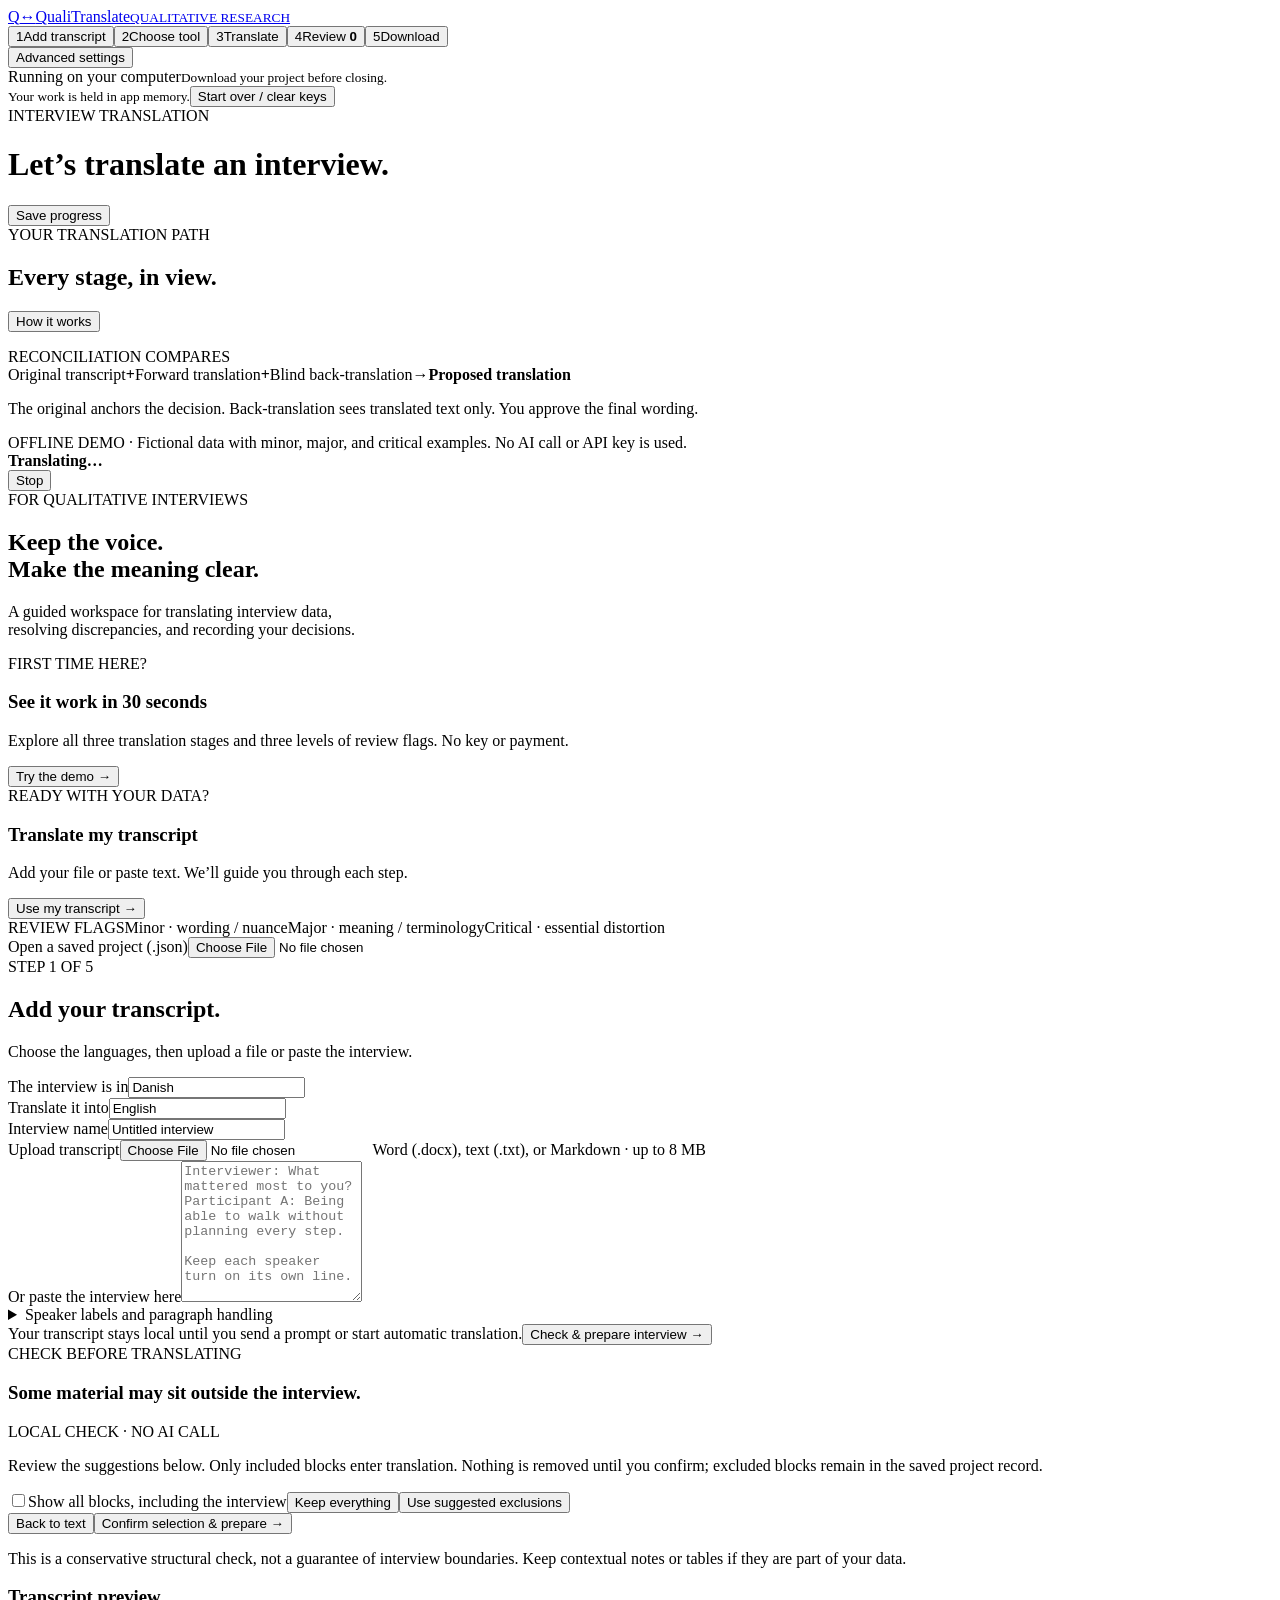
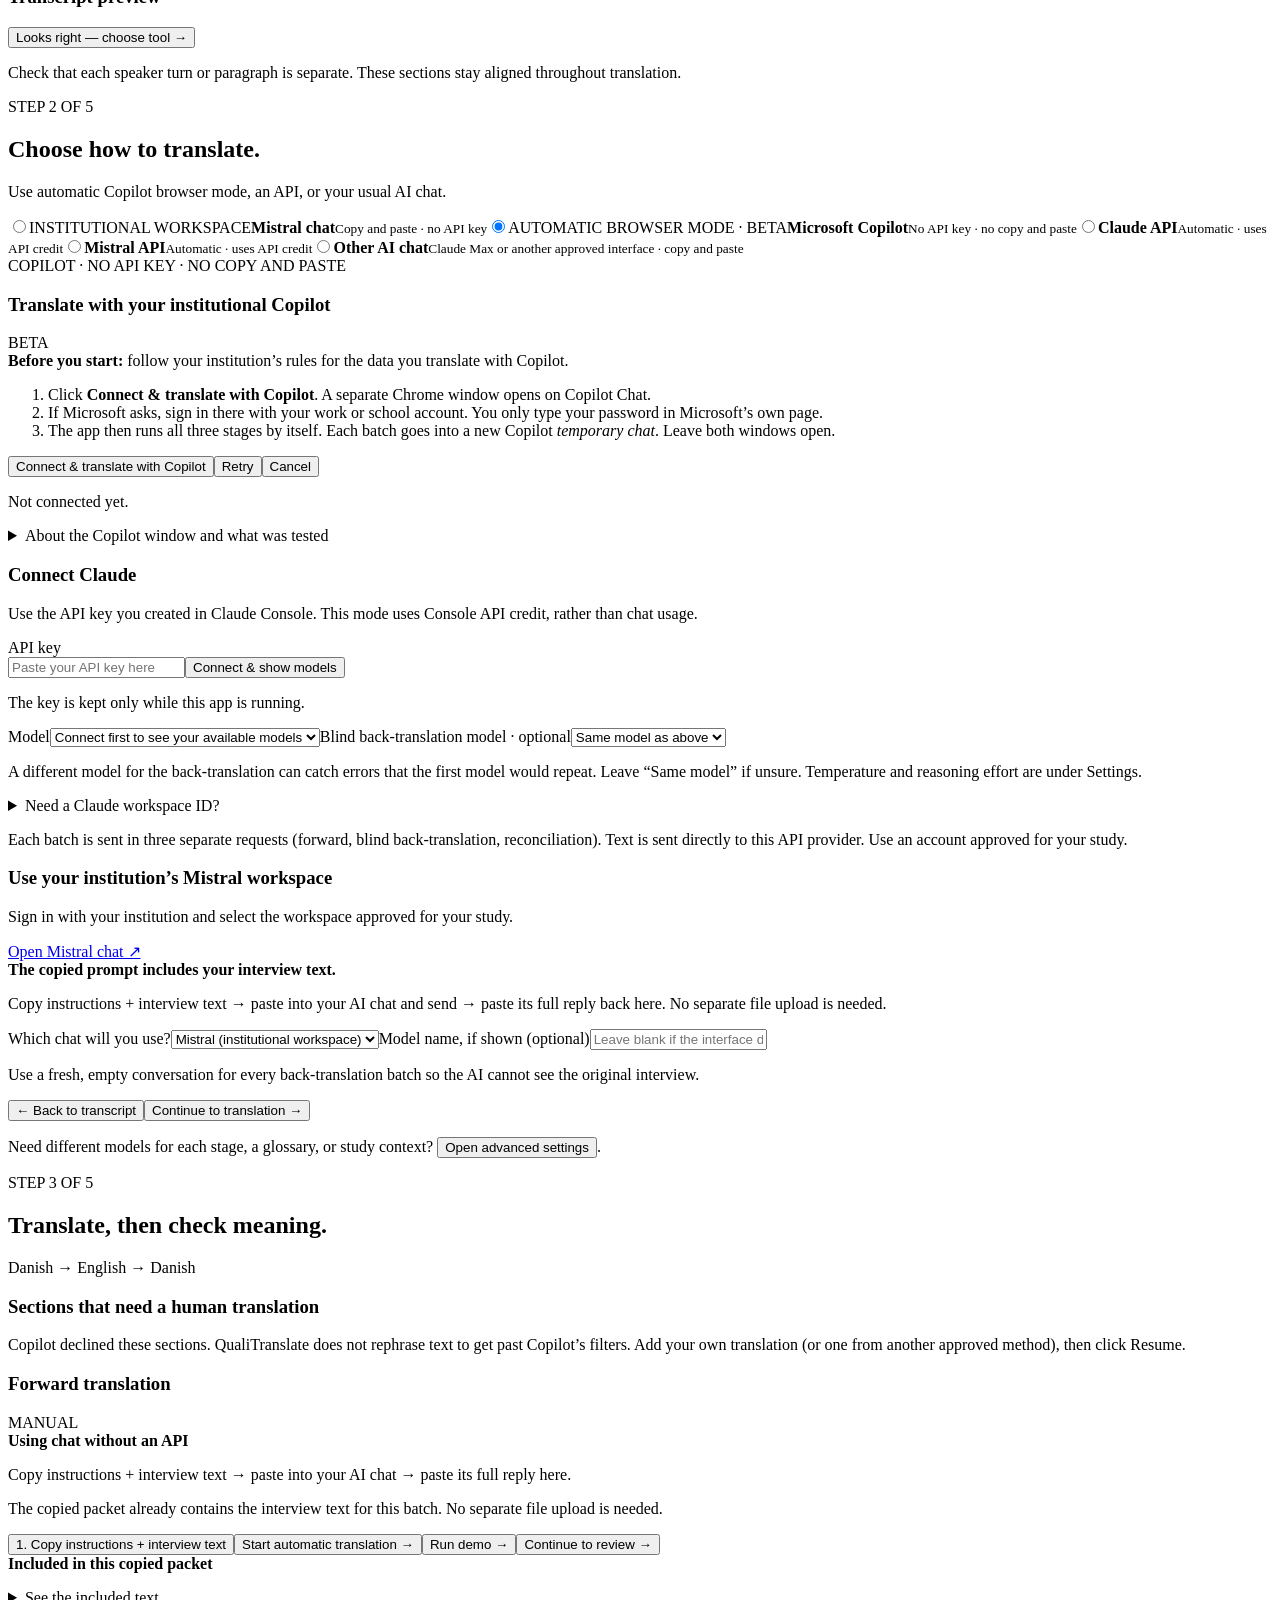
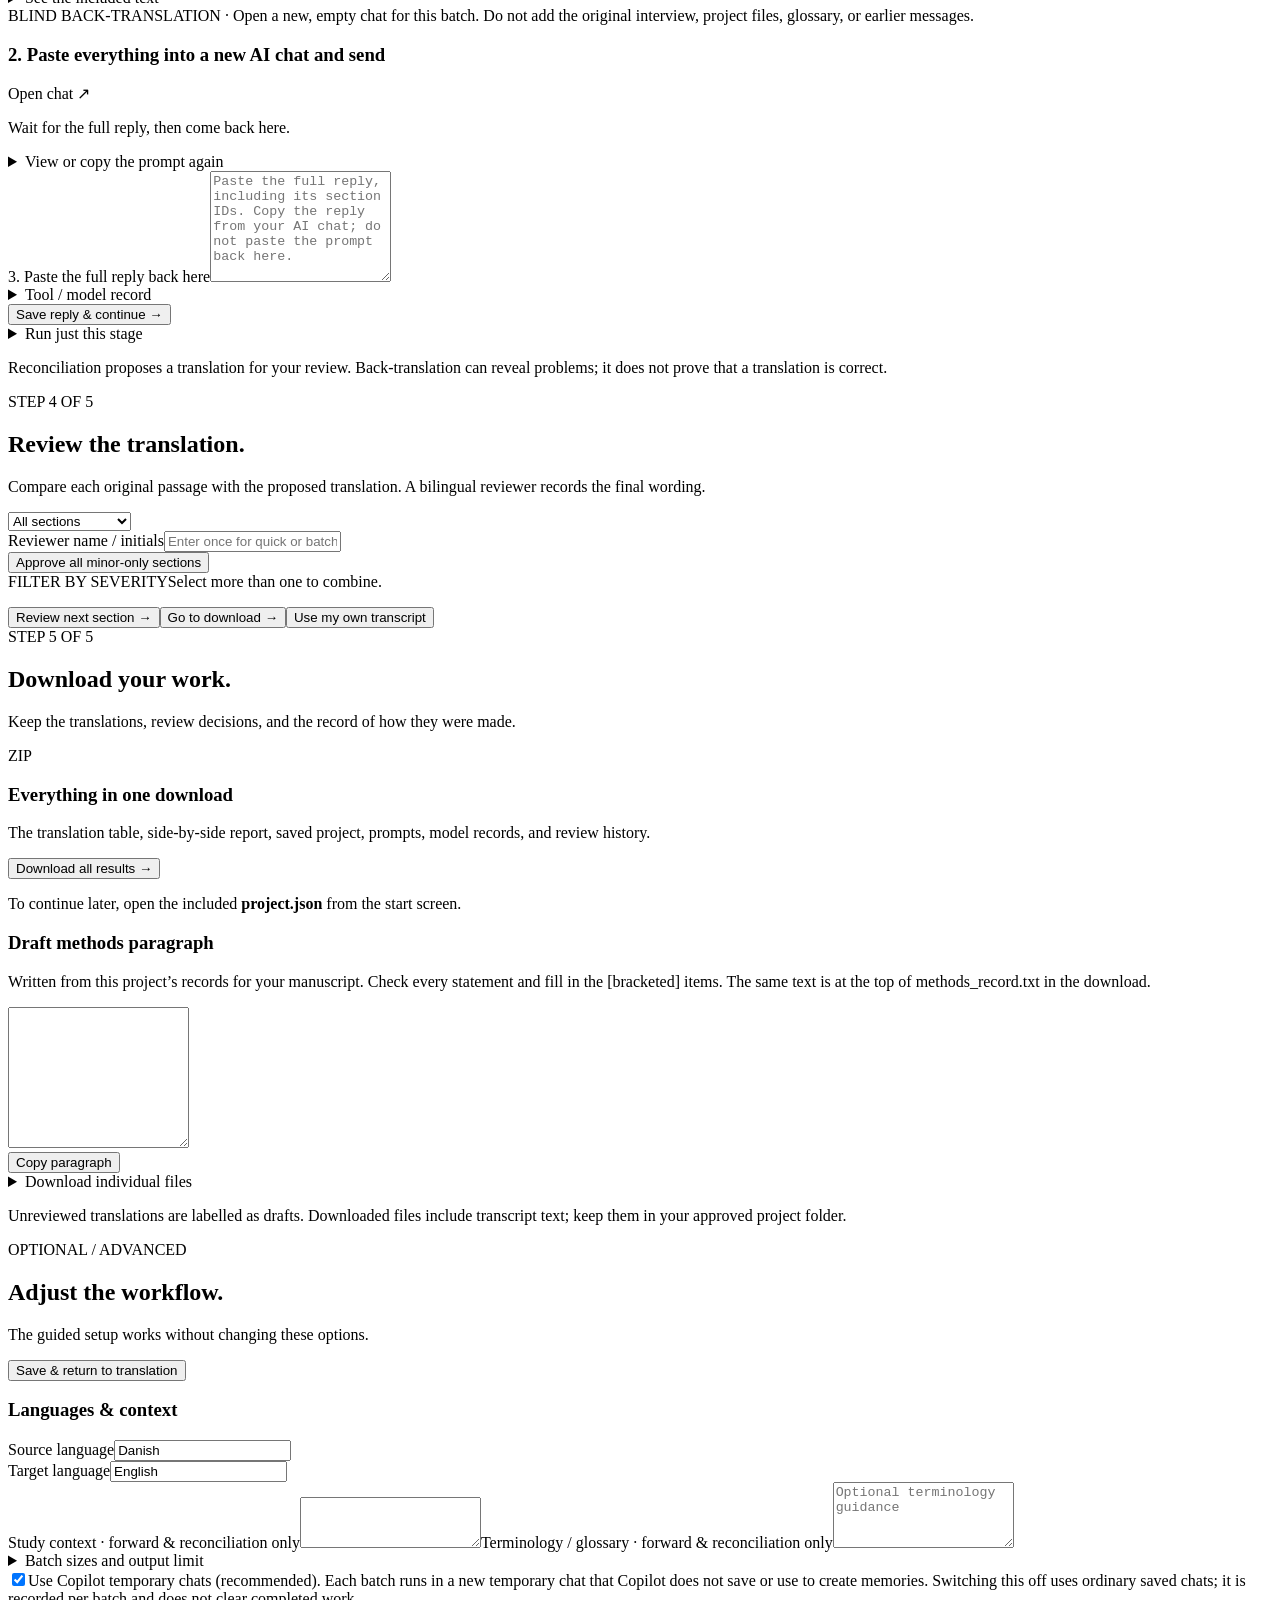
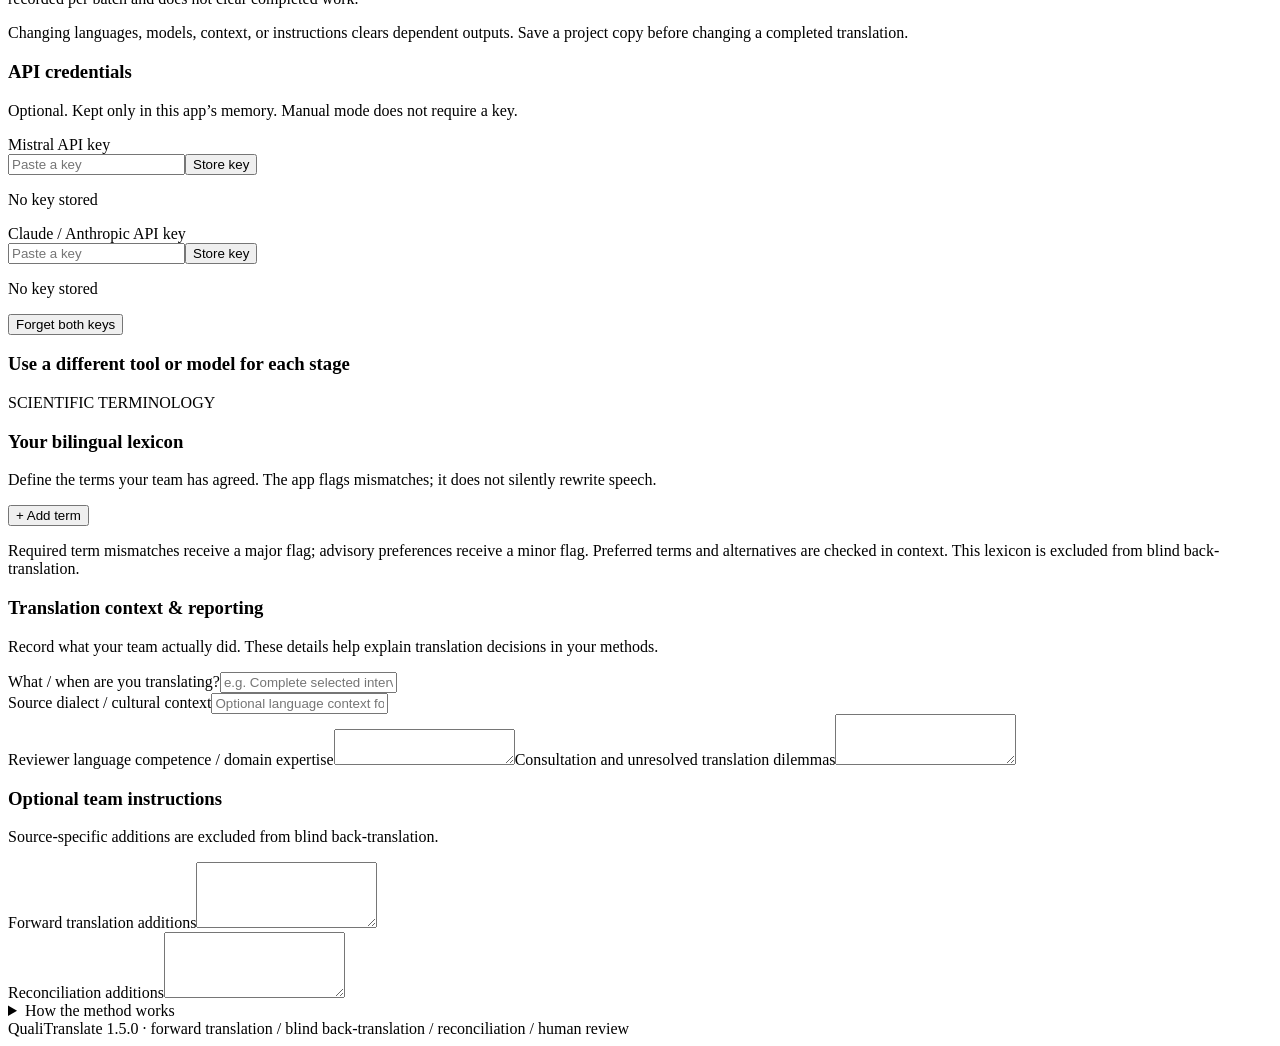
==== commit 0bd4d99d: "Shorten the Copilot note to a general reminder The panel now only asks users to follow their institu" ====
--- a/shared/web/index.html
+++ b/shared/web/index.html
@@ -39,7 +39,7 @@
     <div class="section-title"><div><span class="eyebrow">STEP 2 OF 5</span><h2>Choose how to translate.</h2><p>Use automatic Copilot browser mode, an API, or your usual AI chat.</p></div></div>
     <div class="tool-choices" role="radiogroup" aria-label="Translation tool"><label class="tool-choice institution"><input type="radio" name="guidedTool" value="aau"><span><span class="tool-badge">INSTITUTIONAL WORKSPACE</span><strong>Mistral chat</strong><small>Copy and paste · no API key</small></span></label><label class="tool-choice institution"><input type="radio" name="guidedTool" value="copilot" checked><span><span class="tool-badge">AUTOMATIC BROWSER MODE · BETA</span><strong>Microsoft Copilot</strong><small>No API key · no copy and paste</small></span></label><label class="tool-choice"><input type="radio" name="guidedTool" value="anthropic"><span><strong>Claude API</strong><small>Automatic · uses API credit</small></span></label><label class="tool-choice"><input type="radio" name="guidedTool" value="mistral"><span><strong>Mistral API</strong><small>Automatic · uses API credit</small></span></label><label class="tool-choice tool-choice-wide"><input type="radio" name="guidedTool" value="manual"><span><strong>Other AI chat</strong><small>Claude Max or another approved interface · copy and paste</small></span></label></div>
     <article id="guidedCopilotPanel" class="panel connect-panel hidden"><div class="panel-heading"><div><span class="eyebrow">COPILOT · NO API KEY · NO COPY AND PASTE</span><h3>Translate with your institutional Copilot</h3></div><span class="pill major">BETA</span></div>
-<div class="notice amber" role="note"><strong>Check your data rules first.</strong> Use Copilot only for data your institution has approved for it. Many institutions do not allow personal or health data in Copilot, even with an institutional login and Microsoft’s data protection. QualiTranslate does not change what Copilot may be used for. For approved processing of sensitive data, an API workspace set up for your study is often the right route.</div>
+<div class="notice amber" role="note"><strong>Before you start:</strong> follow your institution’s rules for the data you translate with Copilot.</div>
 <ol class="copilot-how"><li>Click <strong>Connect &amp; translate with Copilot</strong>. A separate Chrome window opens on Copilot Chat.</li><li>If Microsoft asks, sign in there with your work or school account. You only type your password in Microsoft’s own page.</li><li>The app then runs all three stages by itself. Each batch goes into a new Copilot <em>temporary chat</em>. Leave both windows open.</li></ol>
 <div class="copilot-connect-actions"><button id="openCopilot" class="button primary">Connect &amp; translate with Copilot</button><button id="checkCopilot" class="button subtle">Retry</button><button id="cancelCopilotConnect" class="button subtle hidden">Cancel</button></div>
 <ol id="copilotMilestones" class="copilot-milestones" aria-label="Copilot connection progress"></ol>
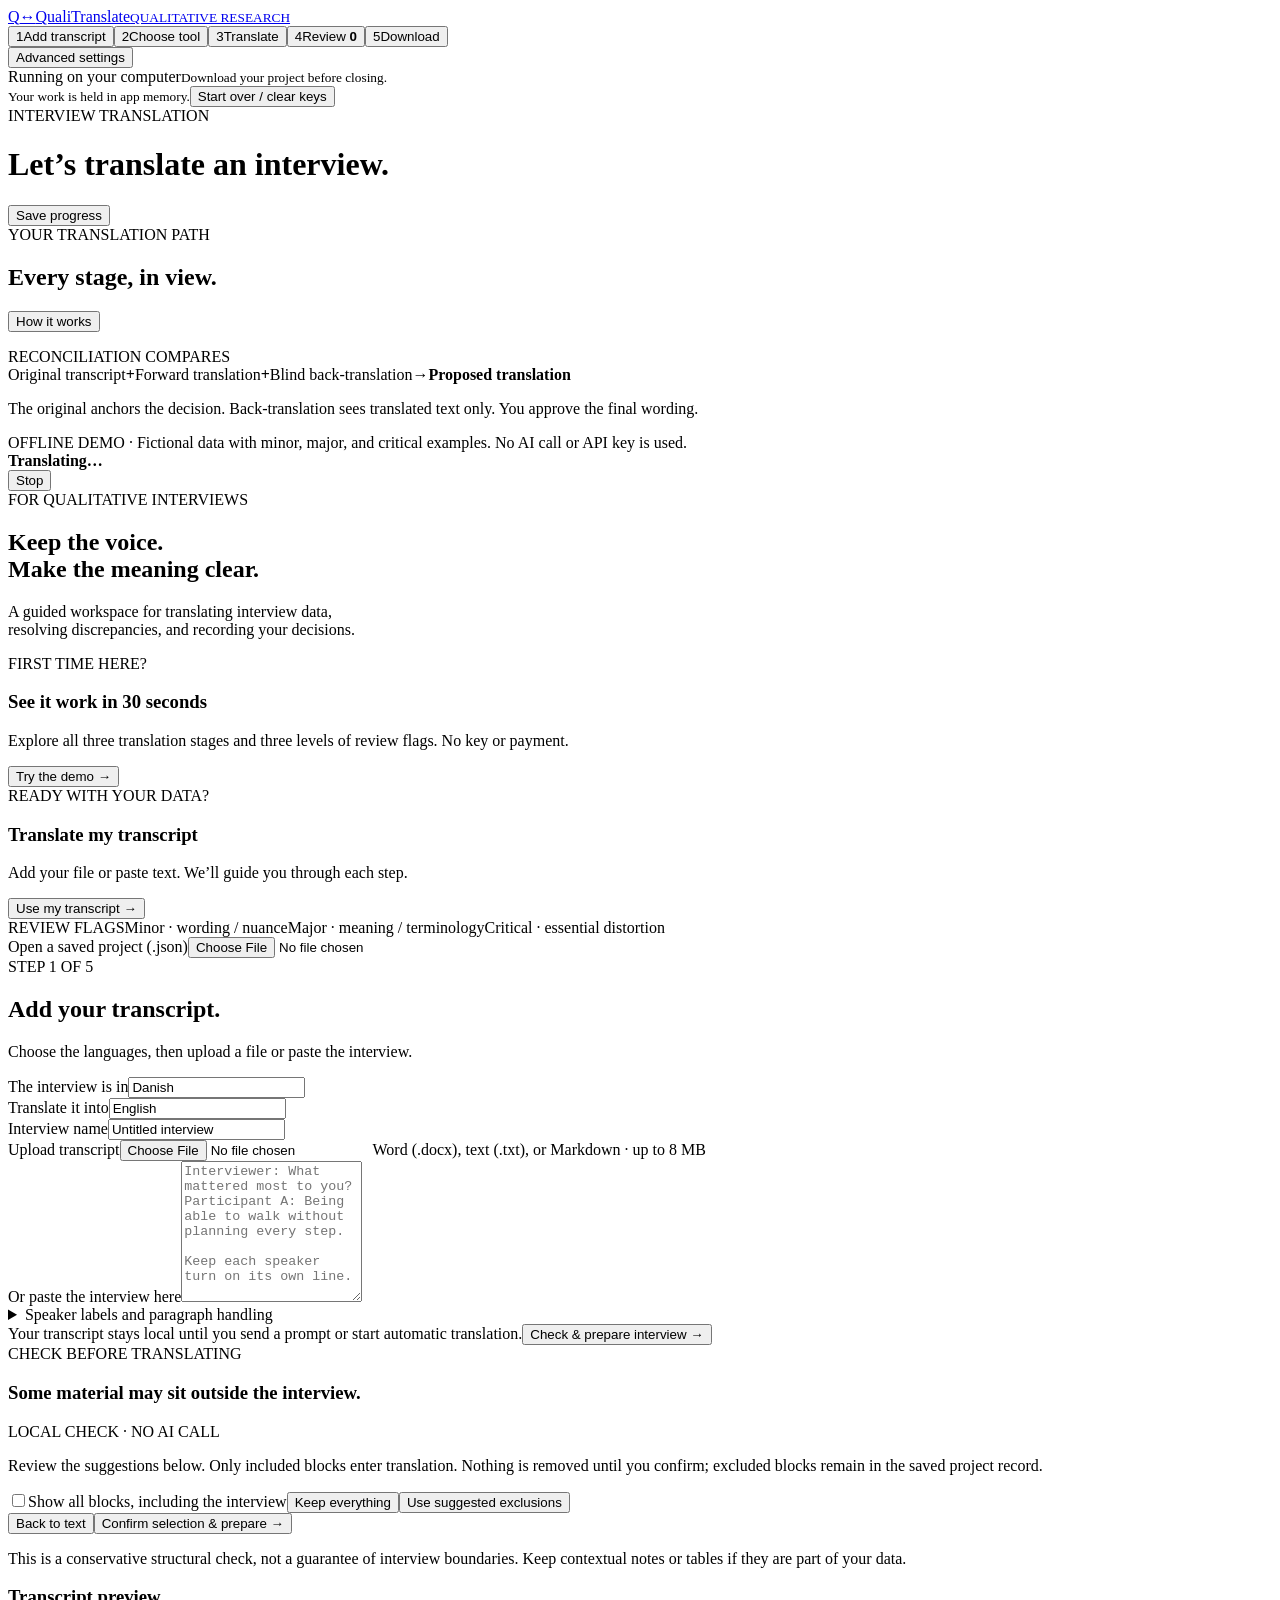
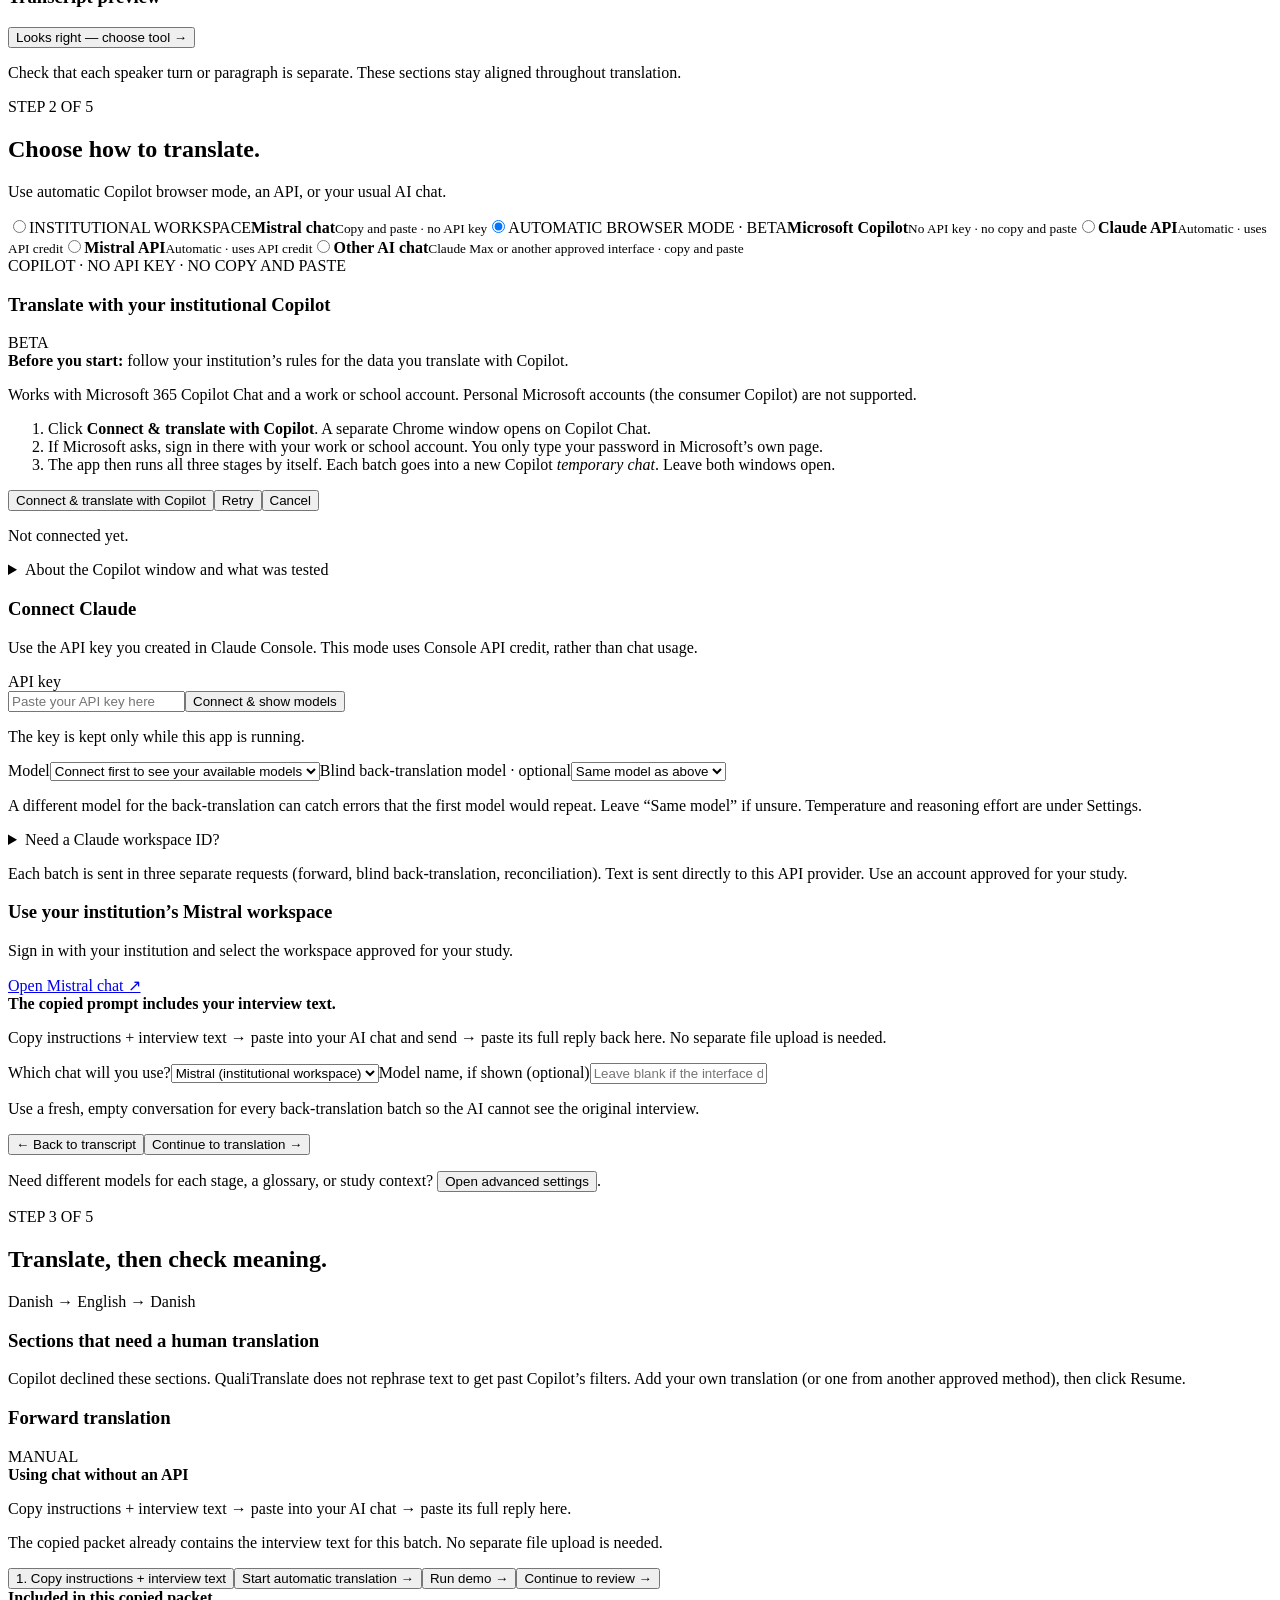
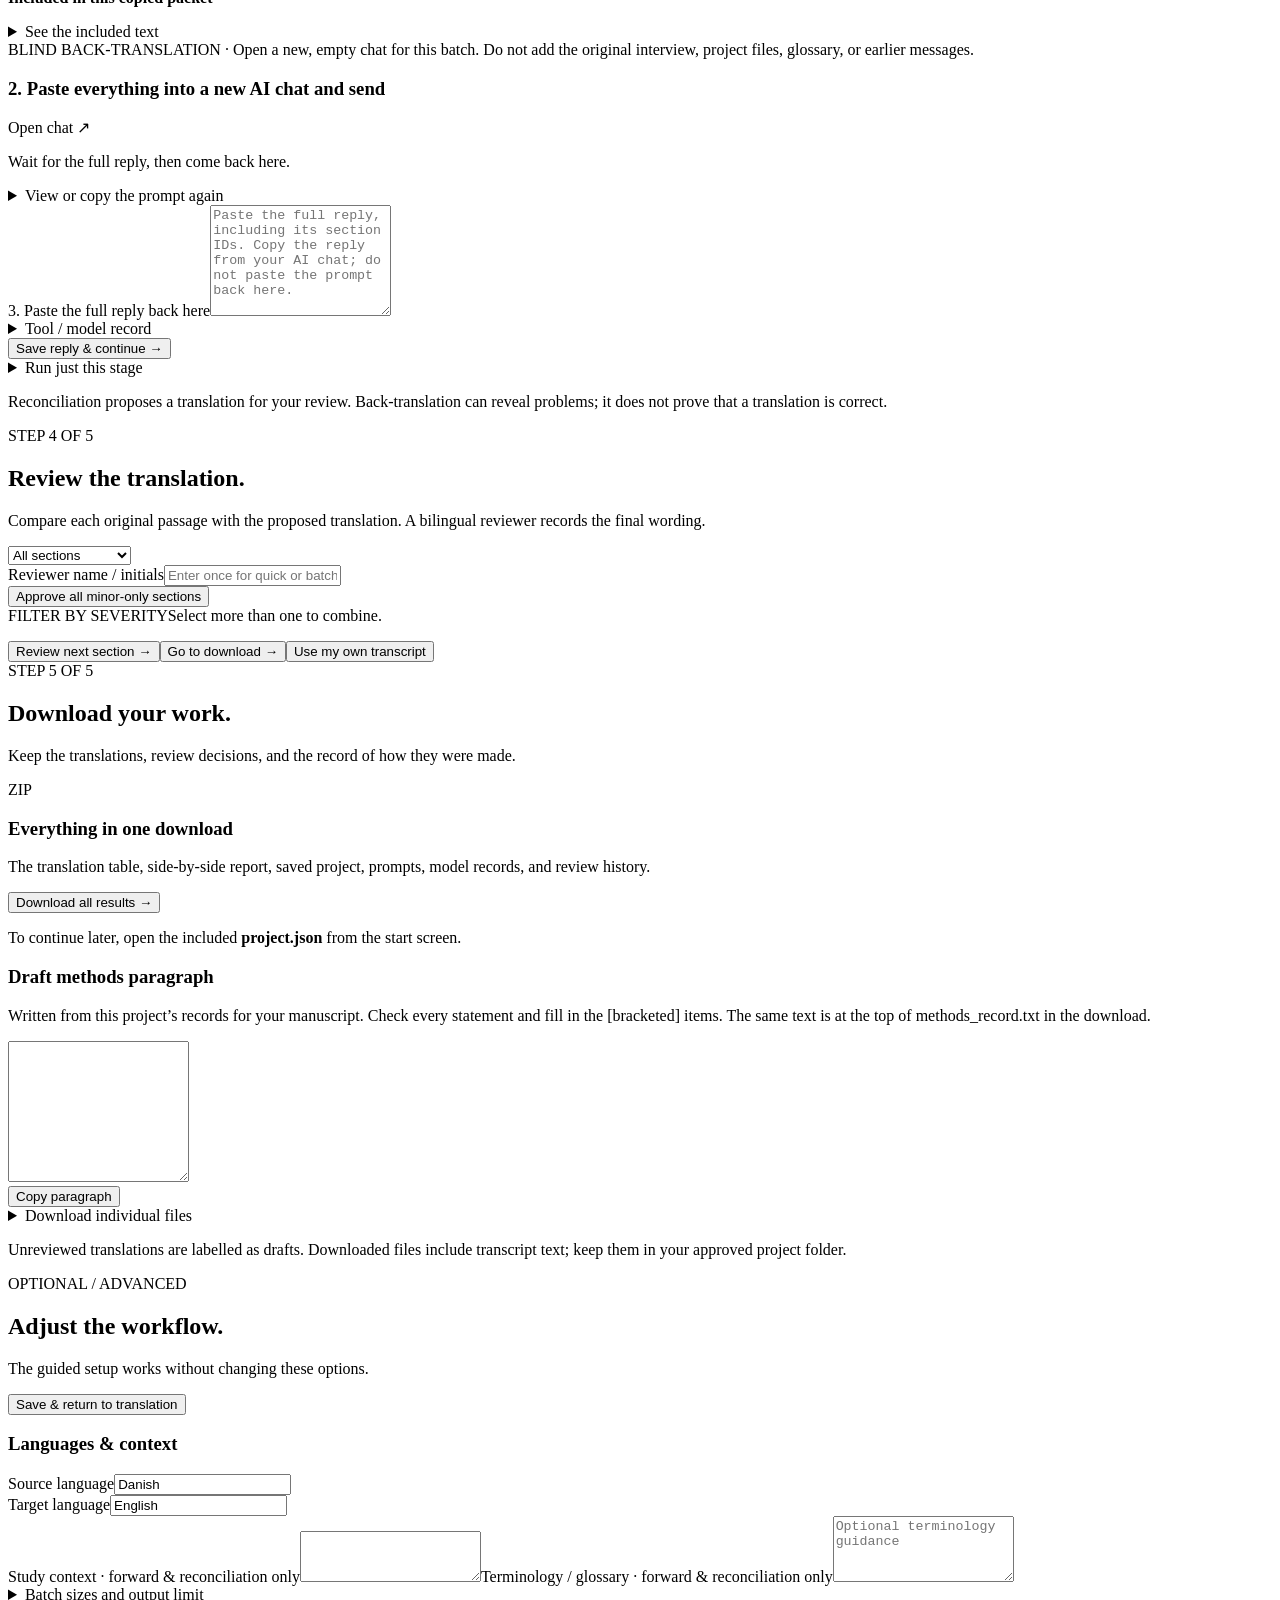
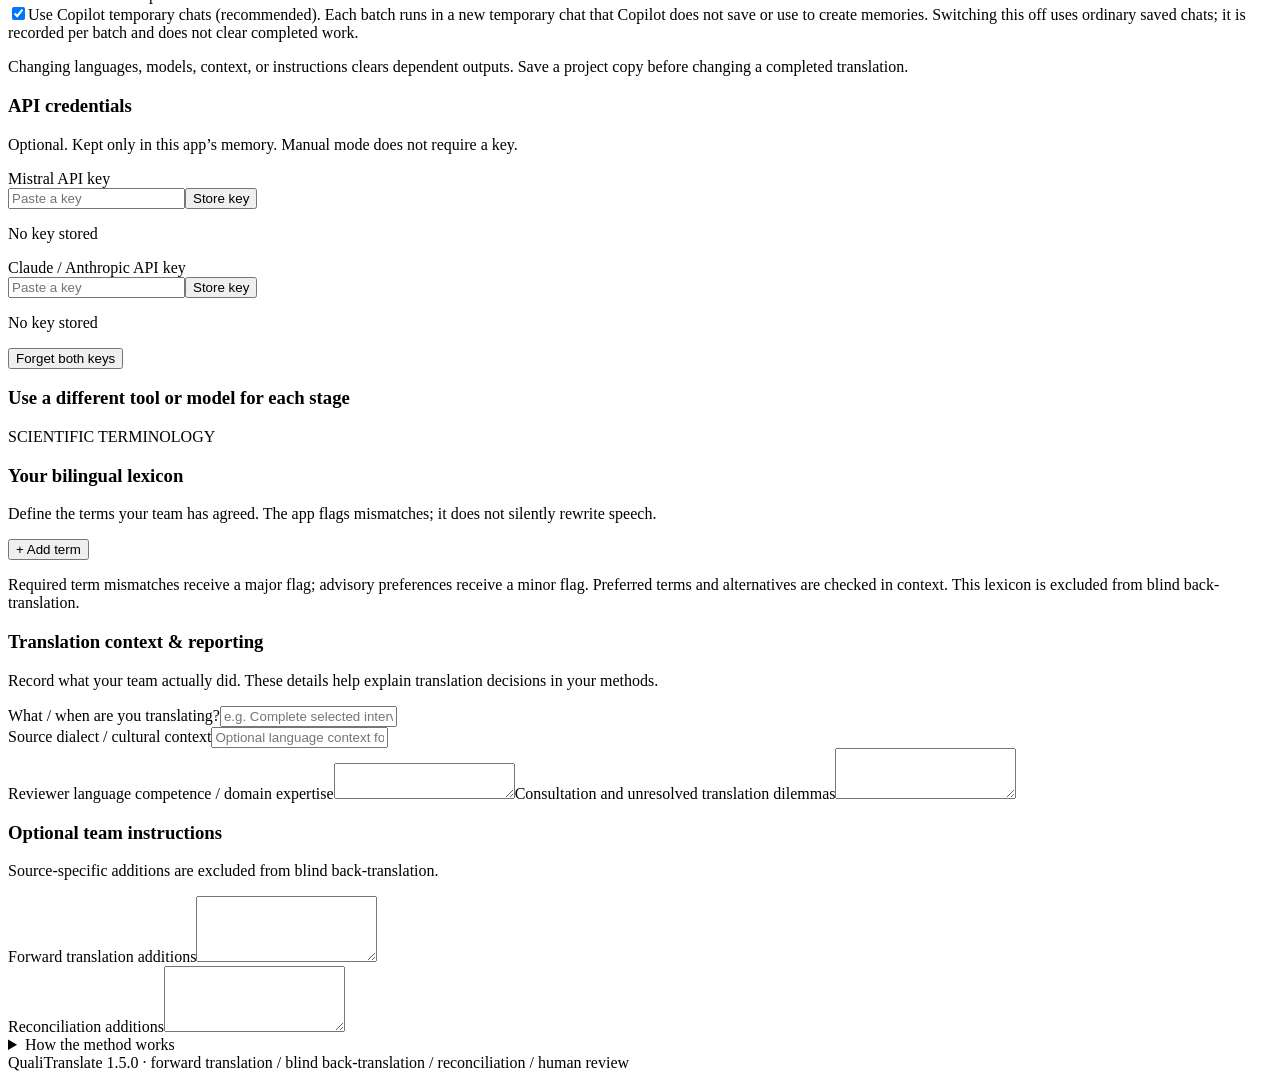
==== commit 72b34d59: "Say clearly that Copilot mode needs a work or school account The panel and READMEs state that person" ====
--- a/shared/web/index.html
+++ b/shared/web/index.html
@@ -40,6 +40,7 @@
     <div class="tool-choices" role="radiogroup" aria-label="Translation tool"><label class="tool-choice institution"><input type="radio" name="guidedTool" value="aau"><span><span class="tool-badge">INSTITUTIONAL WORKSPACE</span><strong>Mistral chat</strong><small>Copy and paste · no API key</small></span></label><label class="tool-choice institution"><input type="radio" name="guidedTool" value="copilot" checked><span><span class="tool-badge">AUTOMATIC BROWSER MODE · BETA</span><strong>Microsoft Copilot</strong><small>No API key · no copy and paste</small></span></label><label class="tool-choice"><input type="radio" name="guidedTool" value="anthropic"><span><strong>Claude API</strong><small>Automatic · uses API credit</small></span></label><label class="tool-choice"><input type="radio" name="guidedTool" value="mistral"><span><strong>Mistral API</strong><small>Automatic · uses API credit</small></span></label><label class="tool-choice tool-choice-wide"><input type="radio" name="guidedTool" value="manual"><span><strong>Other AI chat</strong><small>Claude Max or another approved interface · copy and paste</small></span></label></div>
     <article id="guidedCopilotPanel" class="panel connect-panel hidden"><div class="panel-heading"><div><span class="eyebrow">COPILOT · NO API KEY · NO COPY AND PASTE</span><h3>Translate with your institutional Copilot</h3></div><span class="pill major">BETA</span></div>
 <div class="notice amber" role="note"><strong>Before you start:</strong> follow your institution’s rules for the data you translate with Copilot.</div>
+<p class="muted">Works with Microsoft 365 Copilot Chat and a work or school account. Personal Microsoft accounts (the consumer Copilot) are not supported.</p>
 <ol class="copilot-how"><li>Click <strong>Connect &amp; translate with Copilot</strong>. A separate Chrome window opens on Copilot Chat.</li><li>If Microsoft asks, sign in there with your work or school account. You only type your password in Microsoft’s own page.</li><li>The app then runs all three stages by itself. Each batch goes into a new Copilot <em>temporary chat</em>. Leave both windows open.</li></ol>
 <div class="copilot-connect-actions"><button id="openCopilot" class="button primary">Connect &amp; translate with Copilot</button><button id="checkCopilot" class="button subtle">Retry</button><button id="cancelCopilotConnect" class="button subtle hidden">Cancel</button></div>
 <ol id="copilotMilestones" class="copilot-milestones" aria-label="Copilot connection progress"></ol>
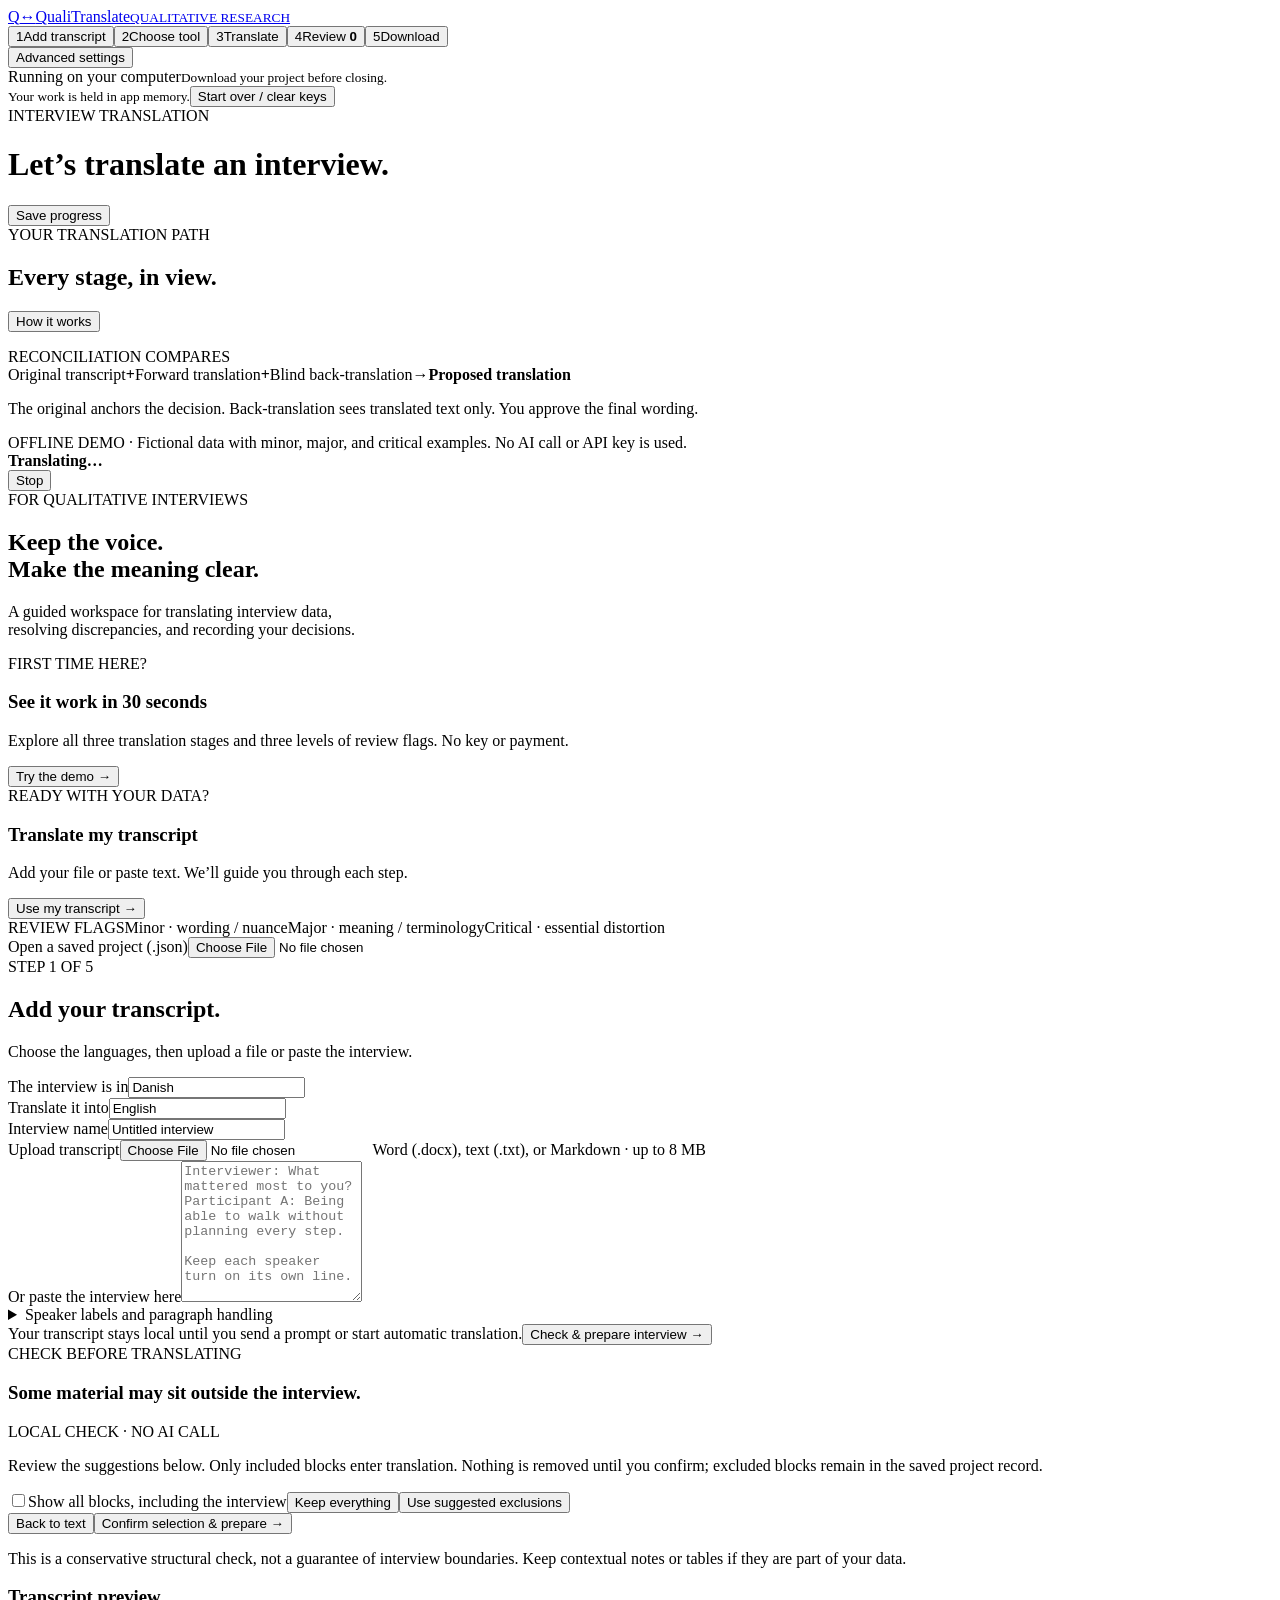
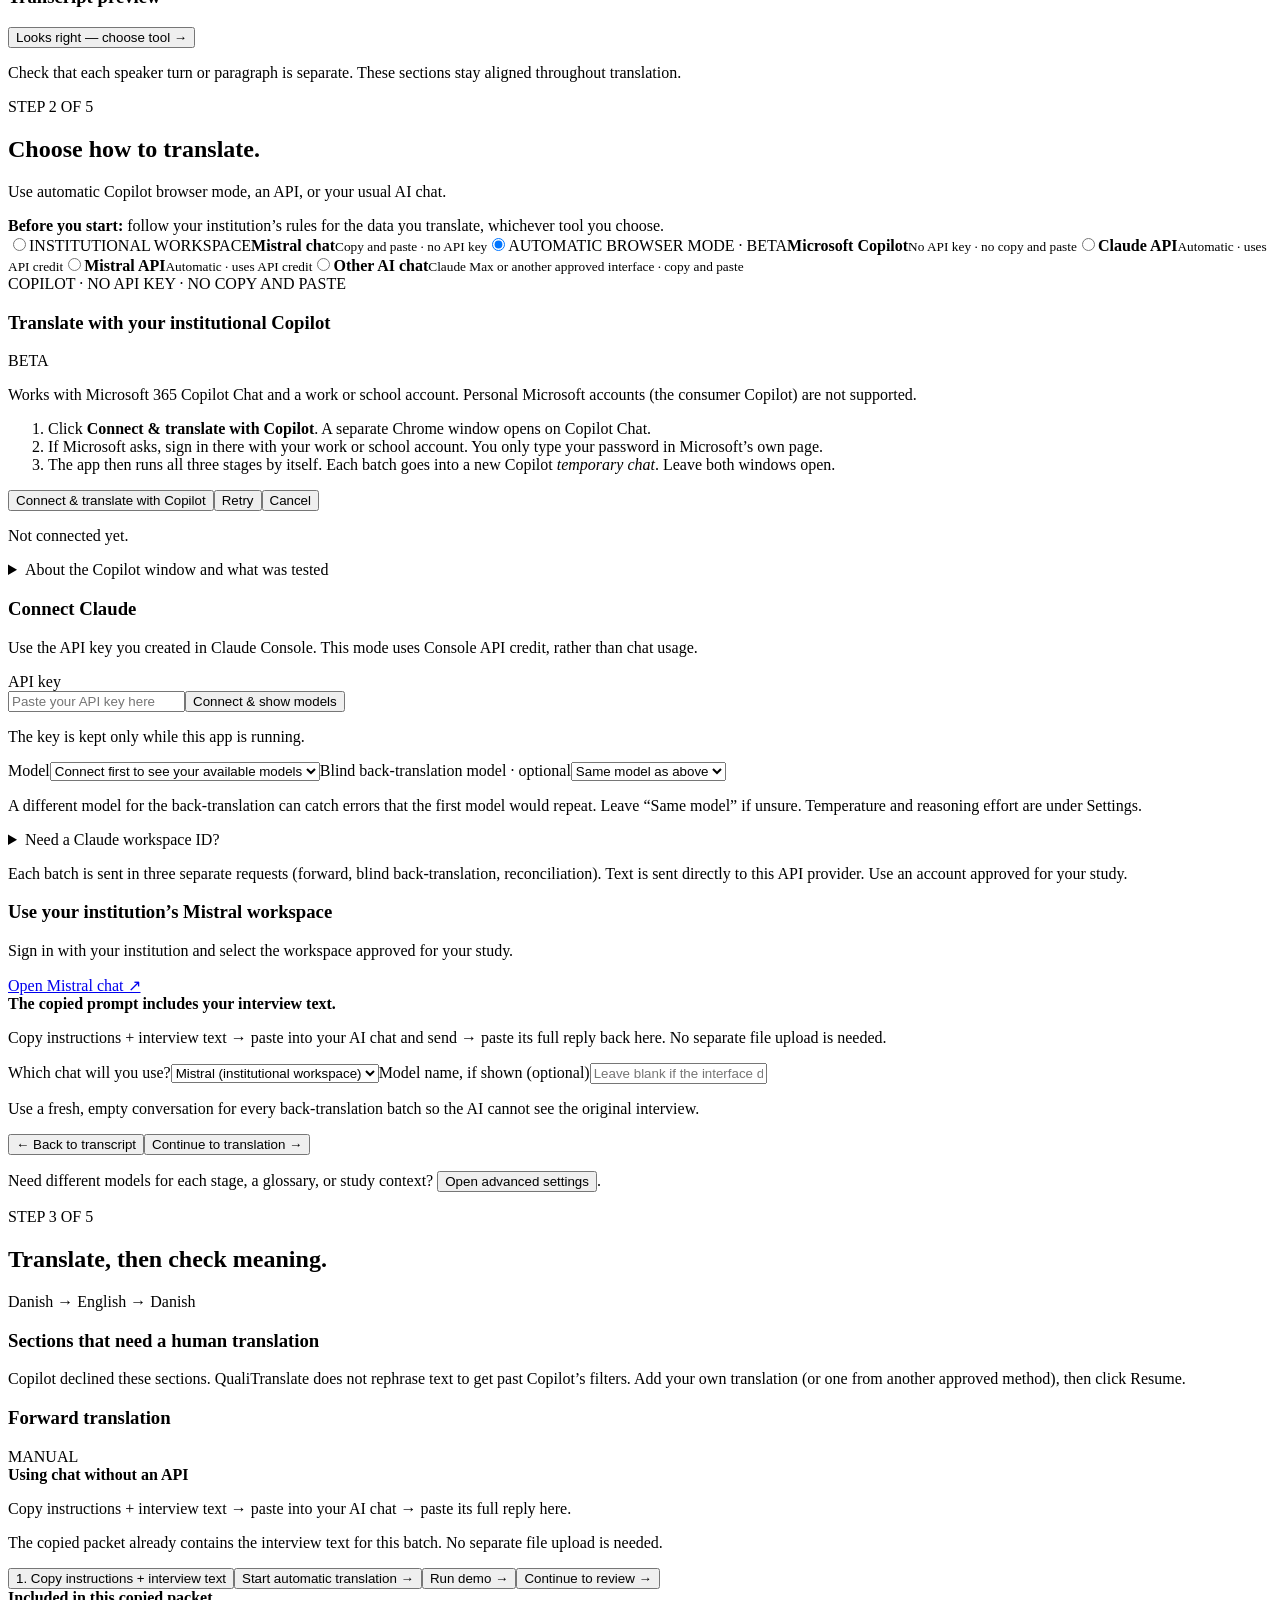
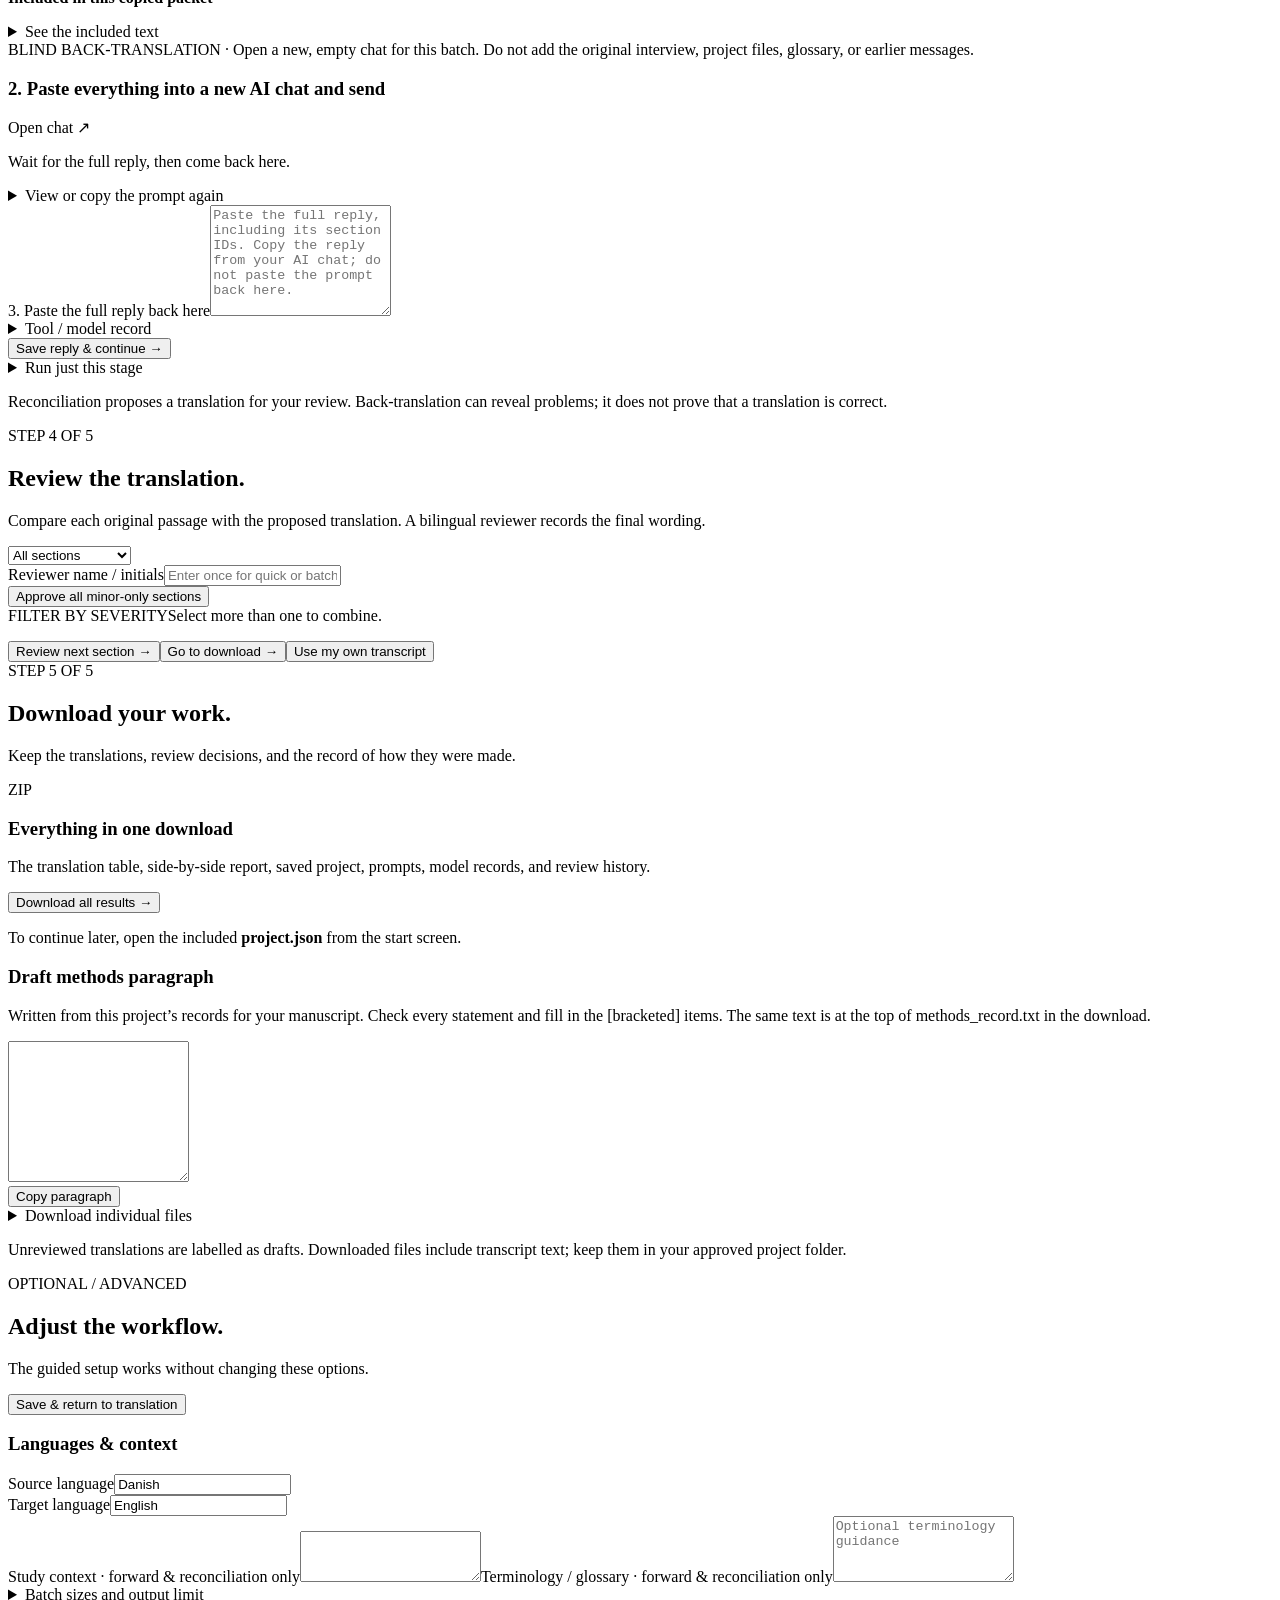
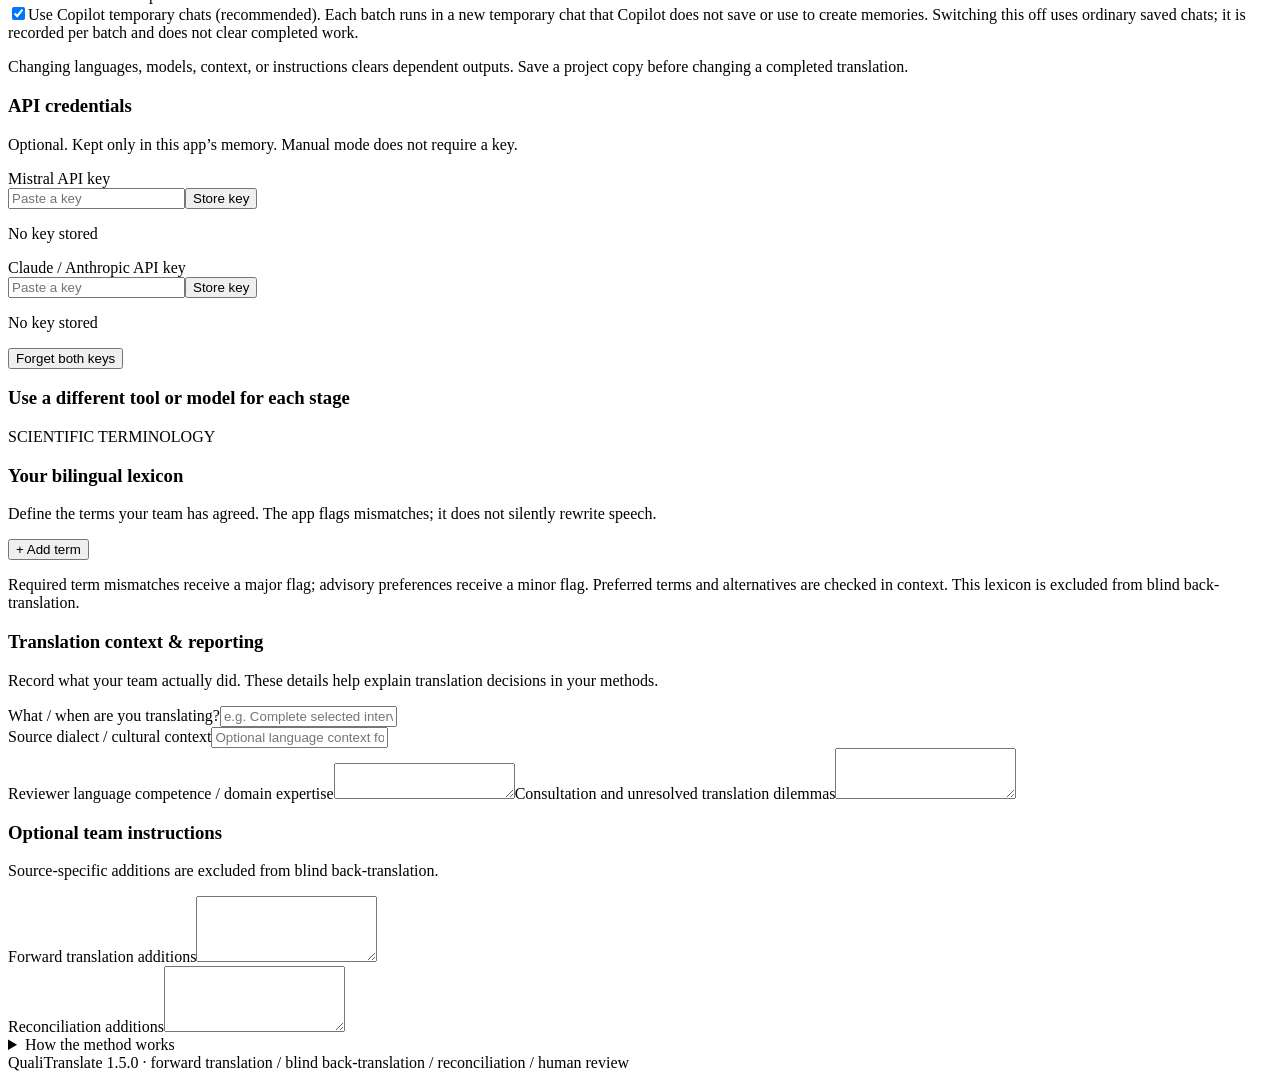
==== commit 540b74a1: "Move the data-rules reminder to the tool-choice step The reminder applies to every tool, so it now s" ====
--- a/shared/web/index.html
+++ b/shared/web/index.html
@@ -37,9 +37,9 @@
   </section>
   <section id="connect" class="view hidden">
     <div class="section-title"><div><span class="eyebrow">STEP 2 OF 5</span><h2>Choose how to translate.</h2><p>Use automatic Copilot browser mode, an API, or your usual AI chat.</p></div></div>
+    <div class="notice amber" role="note"><strong>Before you start:</strong> follow your institution’s rules for the data you translate, whichever tool you choose.</div>
     <div class="tool-choices" role="radiogroup" aria-label="Translation tool"><label class="tool-choice institution"><input type="radio" name="guidedTool" value="aau"><span><span class="tool-badge">INSTITUTIONAL WORKSPACE</span><strong>Mistral chat</strong><small>Copy and paste · no API key</small></span></label><label class="tool-choice institution"><input type="radio" name="guidedTool" value="copilot" checked><span><span class="tool-badge">AUTOMATIC BROWSER MODE · BETA</span><strong>Microsoft Copilot</strong><small>No API key · no copy and paste</small></span></label><label class="tool-choice"><input type="radio" name="guidedTool" value="anthropic"><span><strong>Claude API</strong><small>Automatic · uses API credit</small></span></label><label class="tool-choice"><input type="radio" name="guidedTool" value="mistral"><span><strong>Mistral API</strong><small>Automatic · uses API credit</small></span></label><label class="tool-choice tool-choice-wide"><input type="radio" name="guidedTool" value="manual"><span><strong>Other AI chat</strong><small>Claude Max or another approved interface · copy and paste</small></span></label></div>
     <article id="guidedCopilotPanel" class="panel connect-panel hidden"><div class="panel-heading"><div><span class="eyebrow">COPILOT · NO API KEY · NO COPY AND PASTE</span><h3>Translate with your institutional Copilot</h3></div><span class="pill major">BETA</span></div>
-<div class="notice amber" role="note"><strong>Before you start:</strong> follow your institution’s rules for the data you translate with Copilot.</div>
 <p class="muted">Works with Microsoft 365 Copilot Chat and a work or school account. Personal Microsoft accounts (the consumer Copilot) are not supported.</p>
 <ol class="copilot-how"><li>Click <strong>Connect &amp; translate with Copilot</strong>. A separate Chrome window opens on Copilot Chat.</li><li>If Microsoft asks, sign in there with your work or school account. You only type your password in Microsoft’s own page.</li><li>The app then runs all three stages by itself. Each batch goes into a new Copilot <em>temporary chat</em>. Leave both windows open.</li></ol>
 <div class="copilot-connect-actions"><button id="openCopilot" class="button primary">Connect &amp; translate with Copilot</button><button id="checkCopilot" class="button subtle">Retry</button><button id="cancelCopilotConnect" class="button subtle hidden">Cancel</button></div>
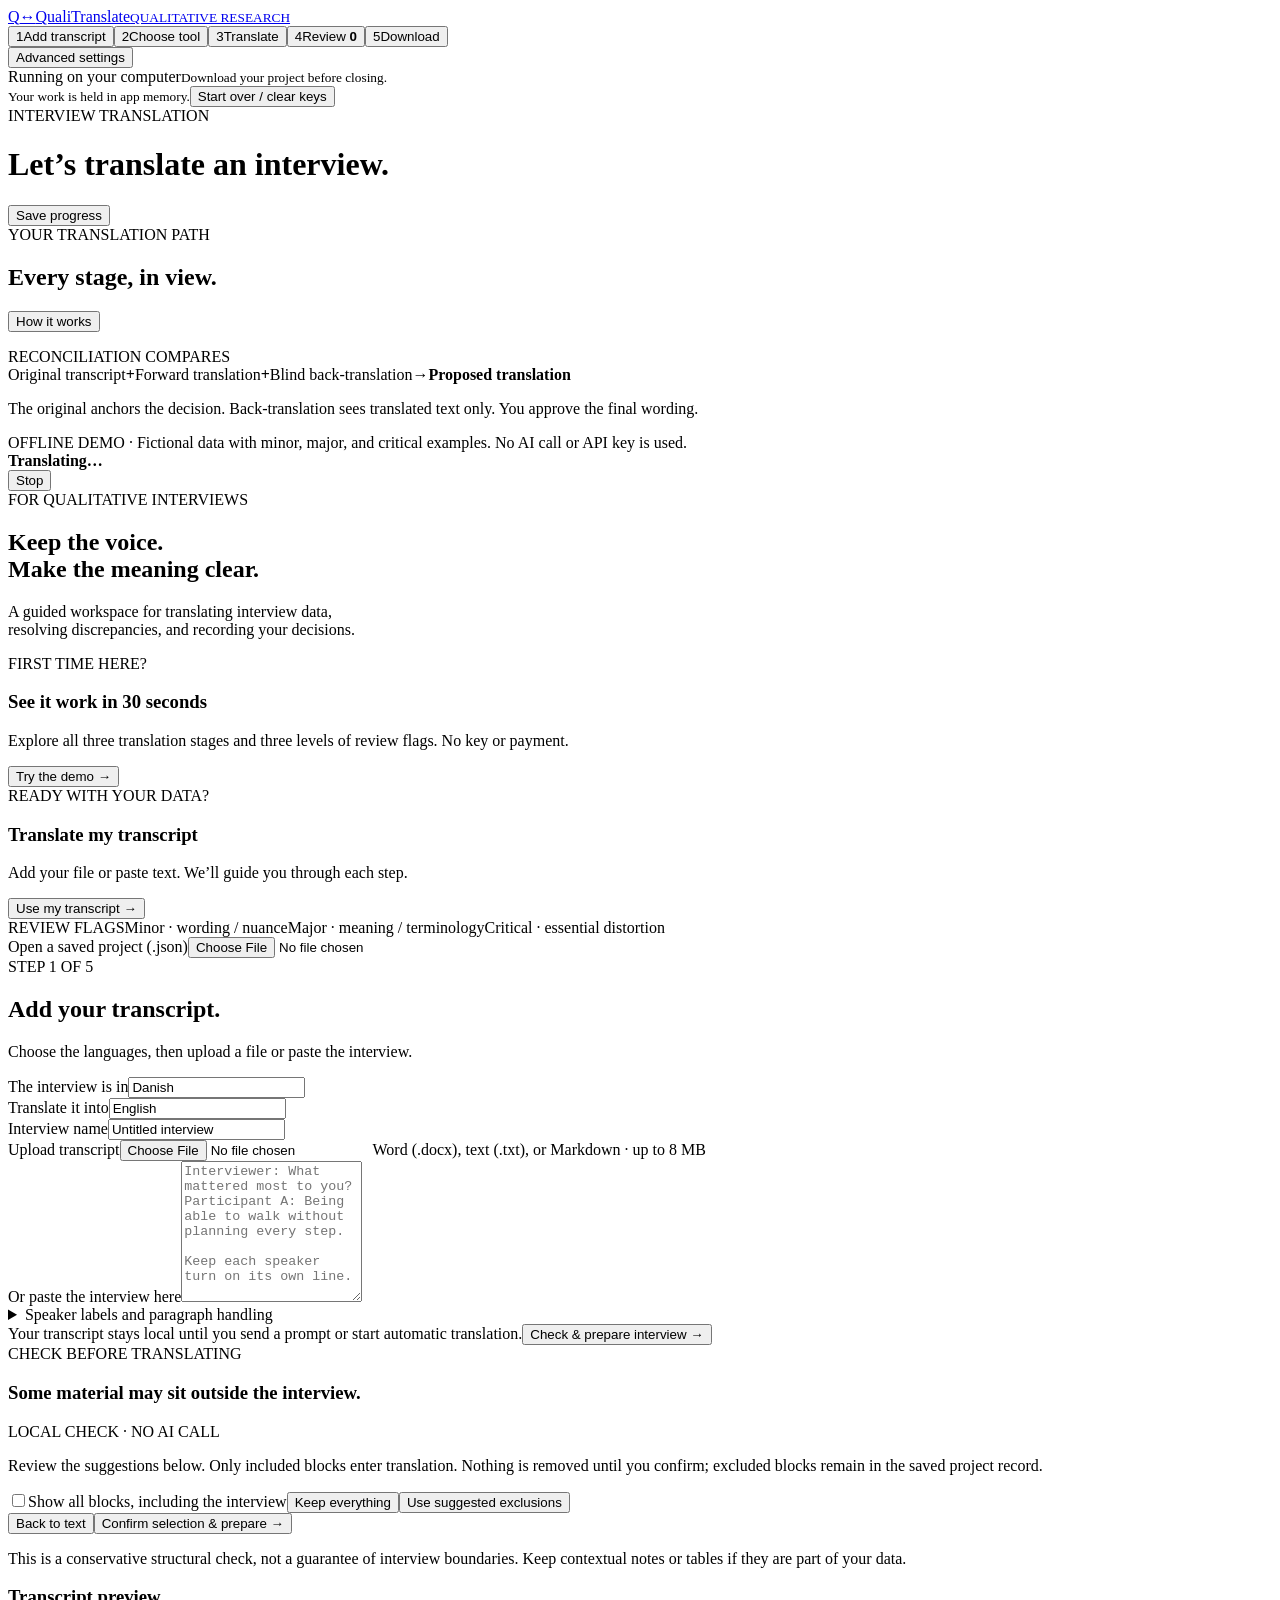
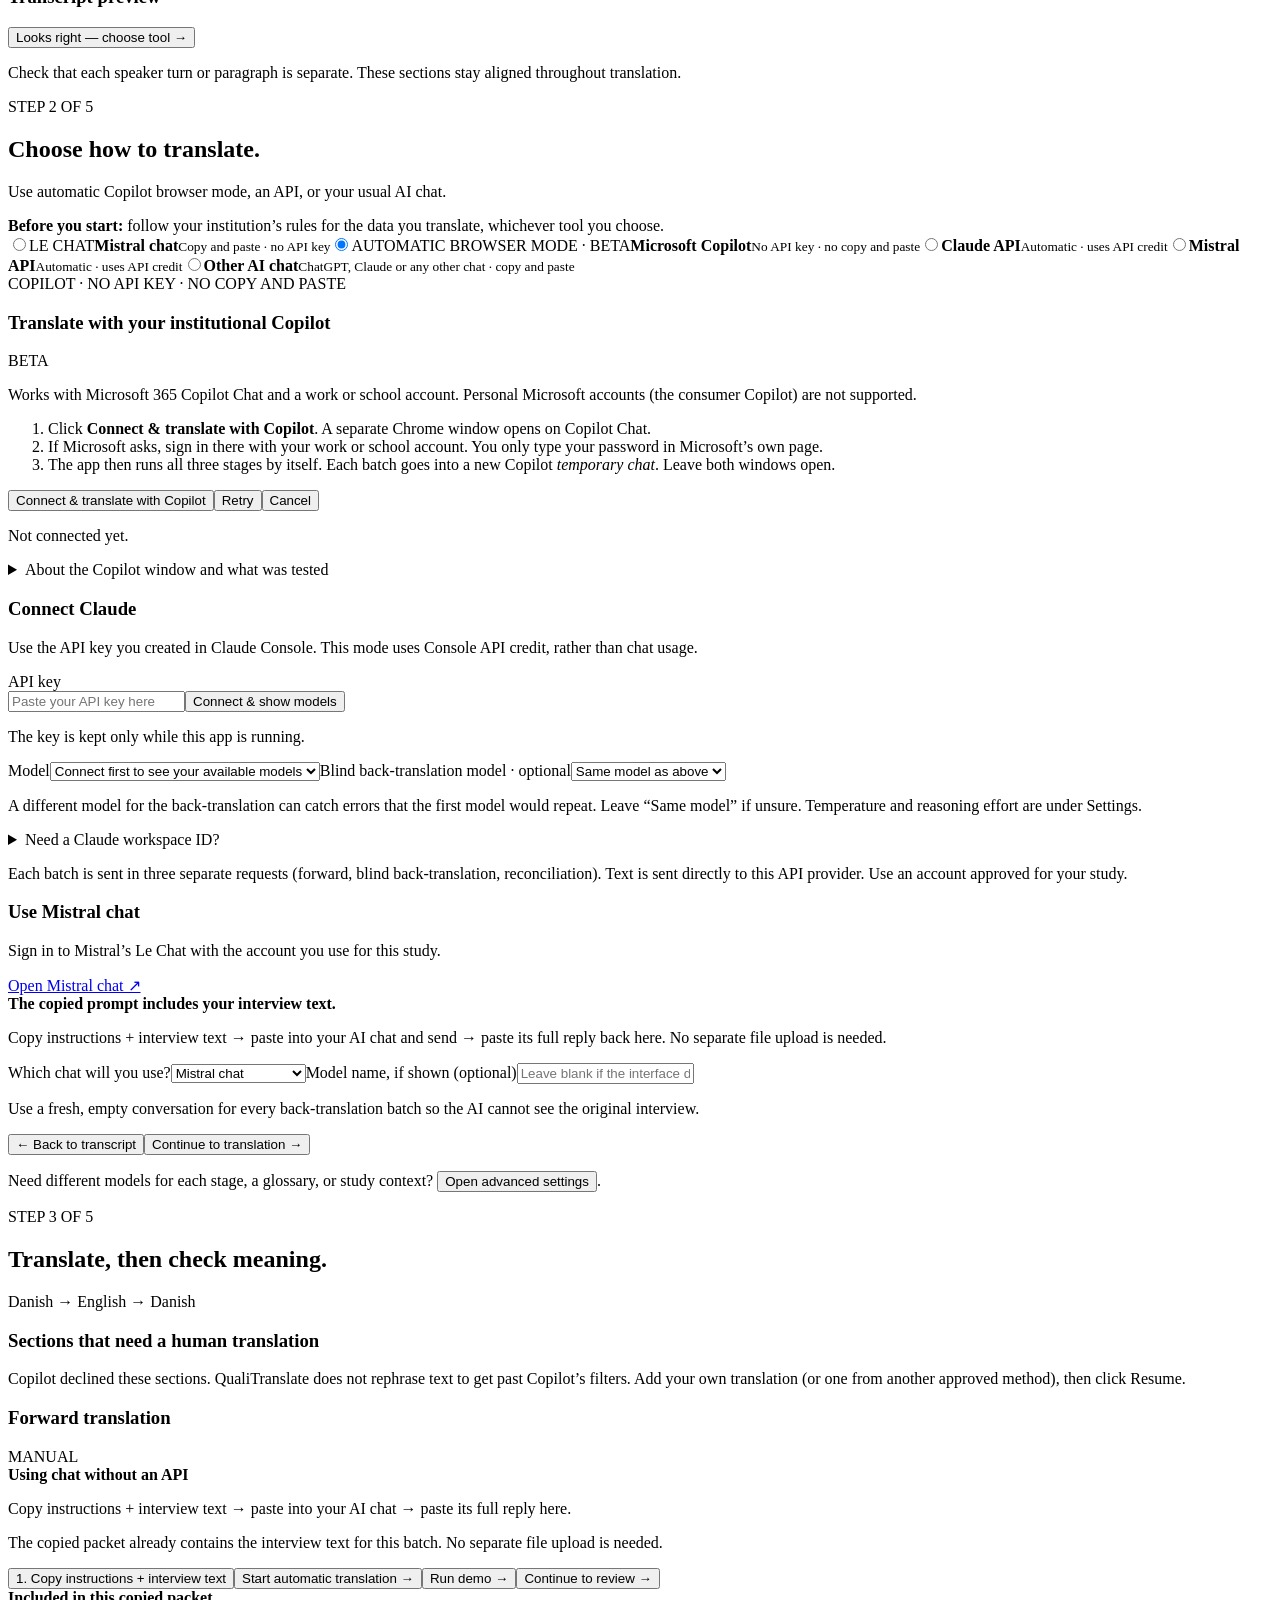
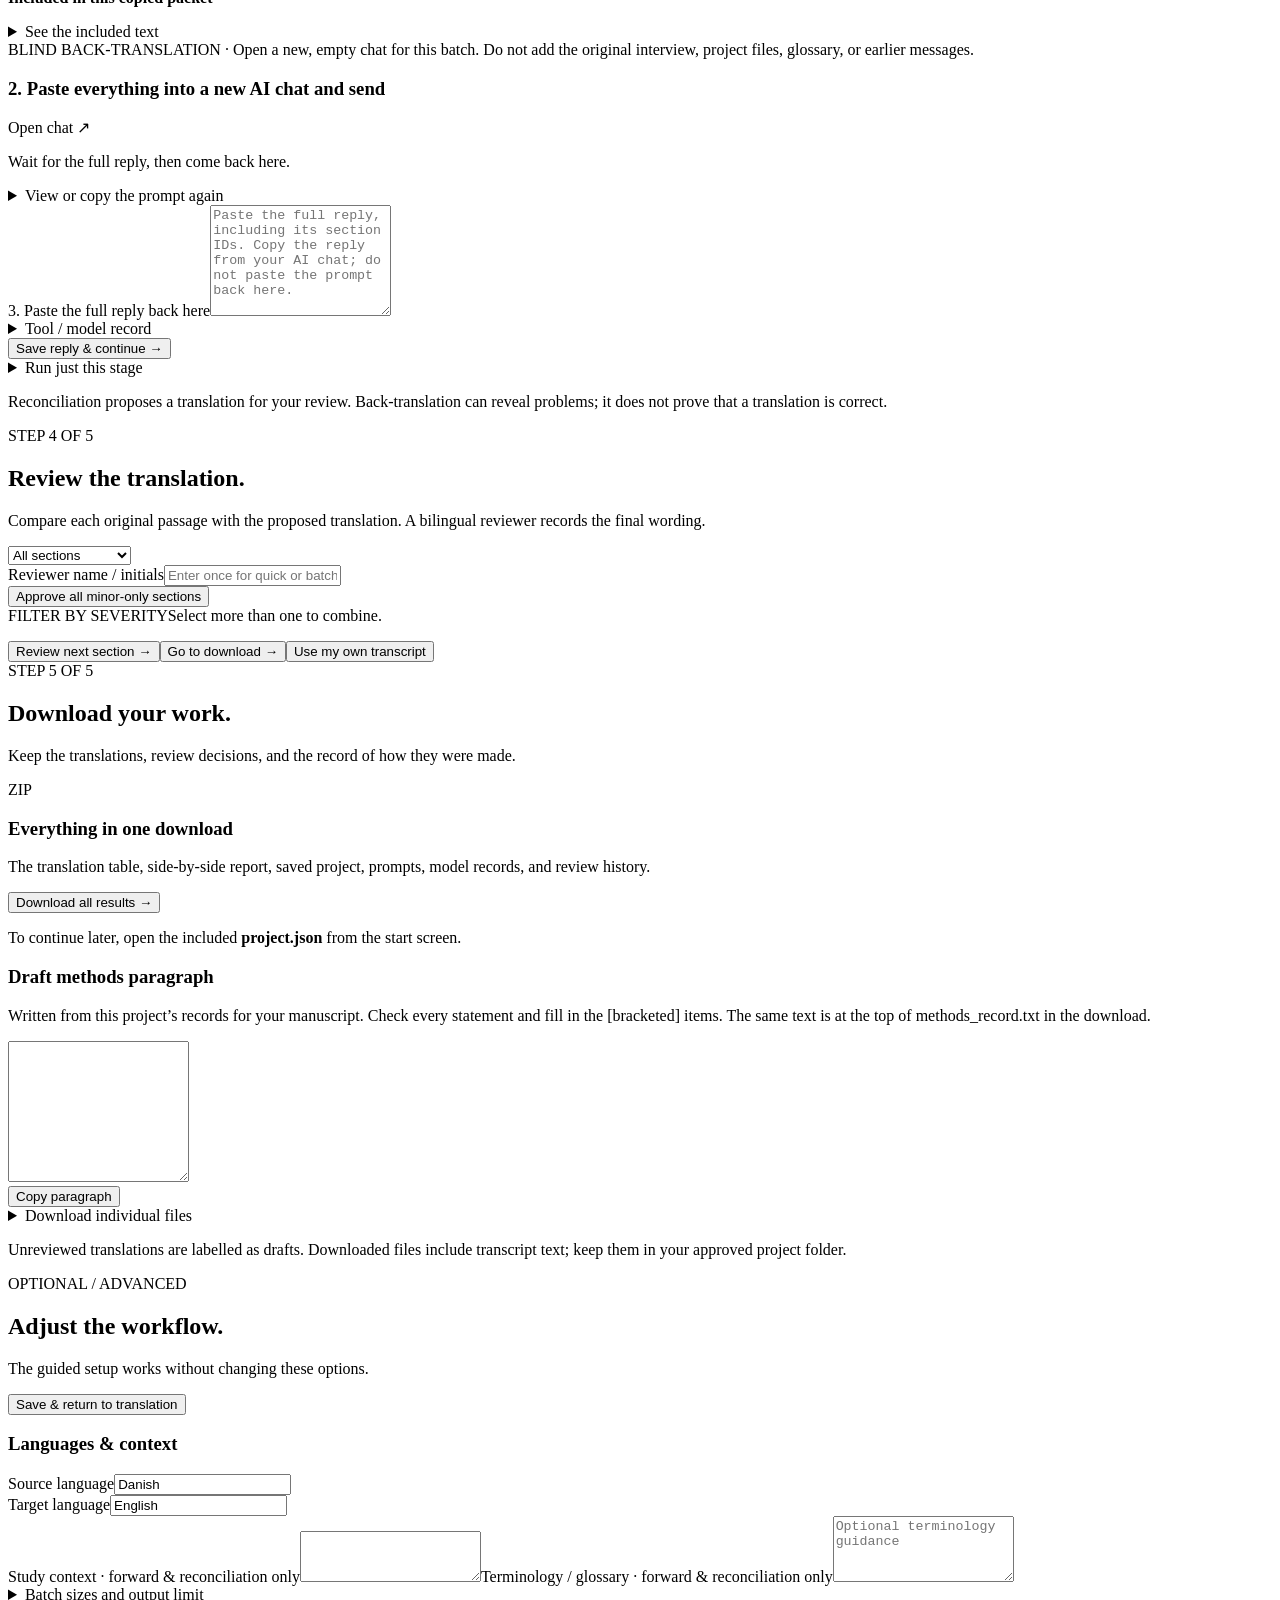
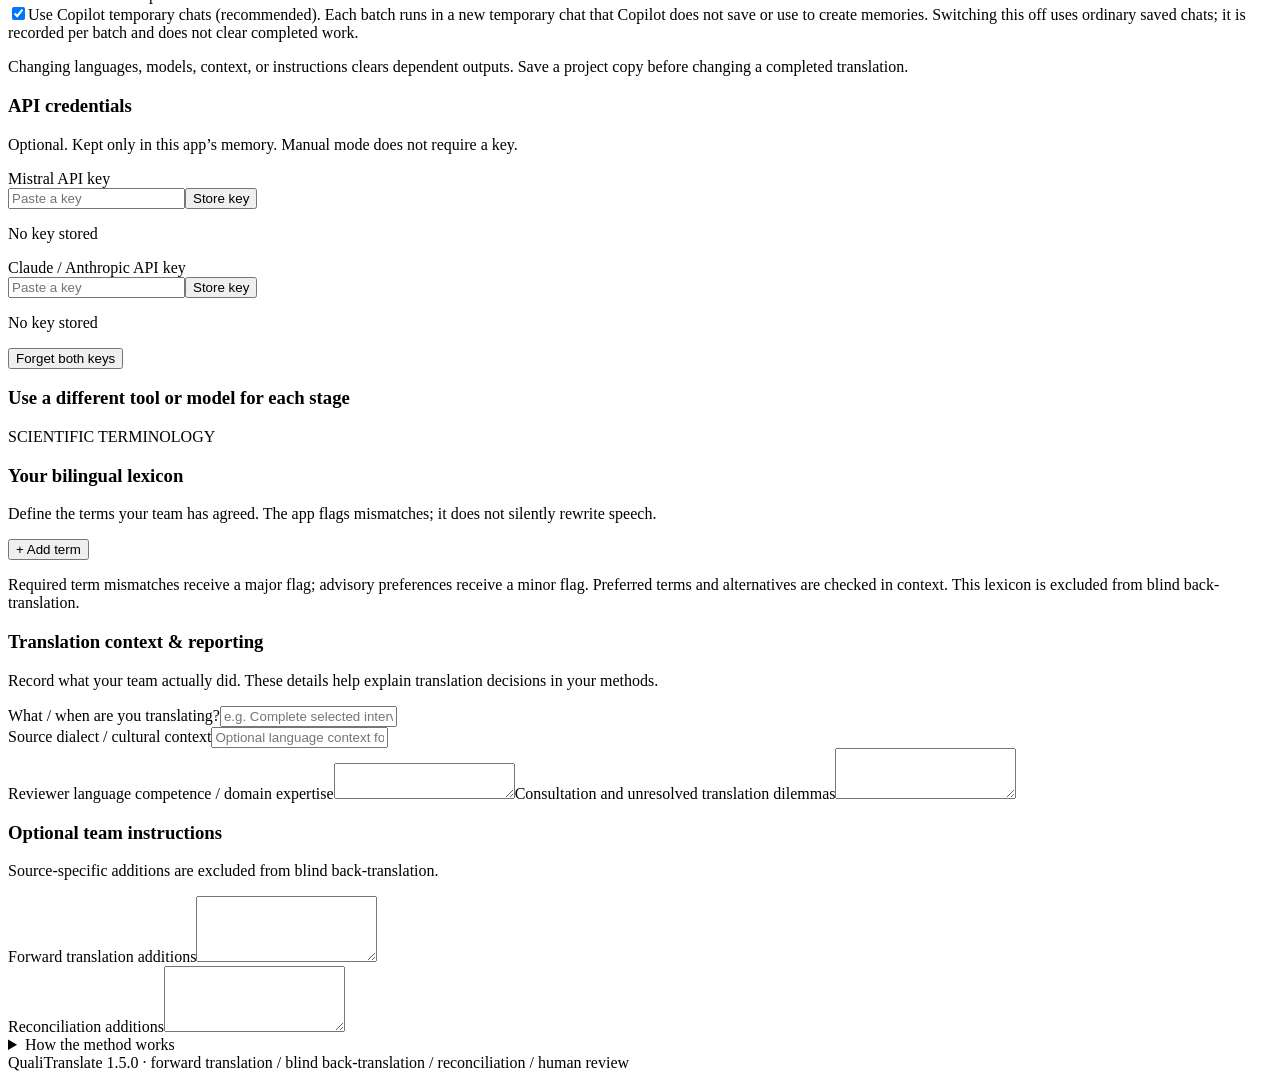
==== commit fc9e11fc: "Neutral Mistral chat option and ChatGPT in copy-and-paste mode Mistral chat no longer implies an ins" ====
--- a/shared/web/index.html
+++ b/shared/web/index.html
@@ -38,7 +38,7 @@
   <section id="connect" class="view hidden">
     <div class="section-title"><div><span class="eyebrow">STEP 2 OF 5</span><h2>Choose how to translate.</h2><p>Use automatic Copilot browser mode, an API, or your usual AI chat.</p></div></div>
     <div class="notice amber" role="note"><strong>Before you start:</strong> follow your institution’s rules for the data you translate, whichever tool you choose.</div>
-    <div class="tool-choices" role="radiogroup" aria-label="Translation tool"><label class="tool-choice institution"><input type="radio" name="guidedTool" value="aau"><span><span class="tool-badge">INSTITUTIONAL WORKSPACE</span><strong>Mistral chat</strong><small>Copy and paste · no API key</small></span></label><label class="tool-choice institution"><input type="radio" name="guidedTool" value="copilot" checked><span><span class="tool-badge">AUTOMATIC BROWSER MODE · BETA</span><strong>Microsoft Copilot</strong><small>No API key · no copy and paste</small></span></label><label class="tool-choice"><input type="radio" name="guidedTool" value="anthropic"><span><strong>Claude API</strong><small>Automatic · uses API credit</small></span></label><label class="tool-choice"><input type="radio" name="guidedTool" value="mistral"><span><strong>Mistral API</strong><small>Automatic · uses API credit</small></span></label><label class="tool-choice tool-choice-wide"><input type="radio" name="guidedTool" value="manual"><span><strong>Other AI chat</strong><small>Claude Max or another approved interface · copy and paste</small></span></label></div>
+    <div class="tool-choices" role="radiogroup" aria-label="Translation tool"><label class="tool-choice institution"><input type="radio" name="guidedTool" value="aau"><span><span class="tool-badge">LE CHAT</span><strong>Mistral chat</strong><small>Copy and paste · no API key</small></span></label><label class="tool-choice institution"><input type="radio" name="guidedTool" value="copilot" checked><span><span class="tool-badge">AUTOMATIC BROWSER MODE · BETA</span><strong>Microsoft Copilot</strong><small>No API key · no copy and paste</small></span></label><label class="tool-choice"><input type="radio" name="guidedTool" value="anthropic"><span><strong>Claude API</strong><small>Automatic · uses API credit</small></span></label><label class="tool-choice"><input type="radio" name="guidedTool" value="mistral"><span><strong>Mistral API</strong><small>Automatic · uses API credit</small></span></label><label class="tool-choice tool-choice-wide"><input type="radio" name="guidedTool" value="manual"><span><strong>Other AI chat</strong><small>ChatGPT, Claude or any other chat · copy and paste</small></span></label></div>
     <article id="guidedCopilotPanel" class="panel connect-panel hidden"><div class="panel-heading"><div><span class="eyebrow">COPILOT · NO API KEY · NO COPY AND PASTE</span><h3>Translate with your institutional Copilot</h3></div><span class="pill major">BETA</span></div>
 <p class="muted">Works with Microsoft 365 Copilot Chat and a work or school account. Personal Microsoft accounts (the consumer Copilot) are not supported.</p>
 <ol class="copilot-how"><li>Click <strong>Connect &amp; translate with Copilot</strong>. A separate Chrome window opens on Copilot Chat.</li><li>If Microsoft asks, sign in there with your work or school account. You only type your password in Microsoft’s own page.</li><li>The app then runs all three stages by itself. Each batch goes into a new Copilot <em>temporary chat</em>. Leave both windows open.</li></ol>
@@ -47,7 +47,7 @@
 <div id="copilotConnection" class="notice" role="status">Not connected yet.</div><p id="copilotConnectHint" class="copilot-next"></p>
 <details><summary>About the Copilot window and what was tested</summary><p>The window uses a dedicated QualiTranslate browser profile, separate from your normal Chrome profile. Your Copilot sign-in is kept in that profile so you do not need to sign in every session. The app never reads your password, cookies or other browsing data.</p><p>Each batch is sent in a new Copilot temporary chat. Copilot’s own notice says such chats are not saved and do not create memories, but follow your organisation’s retention policy and may still be accessible to your admin.</p><p>Tested live on 27 October 2026 with a university Copilot Chat account (Chrome 156, macOS) using fictional interviews only. Microsoft can change Copilot’s page at any time. If the app no longer recognises it, translation stops with a message and nothing further is sent.</p><div class="button-row"><button id="closeCopilot" class="text-button">Close Copilot window</button><button id="forgetCopilot" class="text-button">Forget saved Copilot sign-in</button></div></details></article>
     <article id="guidedApiPanel" class="panel connect-panel"><h3 id="guidedApiTitle">Connect Claude</h3><p id="guidedApiDescription" class="muted">Use the API key you created in Claude Console. This mode uses Console API credit, rather than chat usage.</p><label for="guidedKey">API key</label><div class="key-row"><input type="password" id="guidedKey" autocomplete="off" placeholder="Paste your API key here"><button id="guidedConnect" class="button primary">Connect &amp; show models</button></div><p id="guidedKeyStatus" class="key-status">The key is kept only while this app is running.</p><label for="guidedModel">Model</label><select id="guidedModel"><option value="">Connect first to see your available models</option></select><label for="guidedBackModel">Blind back-translation model · optional</label><select id="guidedBackModel"><option value="">Same model as above</option></select><p class="muted">A different model for the back-translation can catch errors that the first model would repeat. Leave “Same model” if unsure. Temperature and reasoning effort are under Settings.</p><details id="guidedWorkspaceBox"><summary>Need a Claude workspace ID?</summary><p>Usually you can leave this blank. If your account requires one, enter it before connecting.</p><label for="guidedWorkspace">Workspace ID</label><input id="guidedWorkspace" placeholder="wrkspc_…"></details><p class="muted">Each batch is sent in three separate requests (forward, blind back-translation, reconciliation). Text is sent directly to this API provider. Use an account approved for your study.</p></article>
-    <article id="guidedManualPanel" class="panel connect-panel hidden"><h3 id="manualToolHeading">Use your institution’s Mistral workspace</h3><p id="institutionChatHelp" class="muted">Sign in with your institution and select the workspace approved for your study.</p><a id="openInstitutionChat" class="button subtle" href="https://chat.mistral.ai" target="_blank" rel="noopener noreferrer">Open Mistral chat ↗</a><div class="chat-transfer-note"><strong>The copied prompt includes your interview text.</strong><p id="chatSetupSteps">Copy instructions + interview text → paste into your AI chat and send → paste its full reply back here. No separate file upload is needed.</p></div><label for="guidedManualTool">Which chat will you use?</label><select id="guidedManualTool"><option value="Mistral (institutional workspace)">Mistral (institutional workspace)</option><option value="Institutional Copilot">Institutional Copilot</option><option value="Claude web chat">Claude web chat / Claude Max</option><option value="Other approved AI chat">Other approved AI chat</option></select><label for="guidedManualModel">Model name, if shown (optional)</label><input id="guidedManualModel" placeholder="Leave blank if the interface does not show a model"><p class="muted">Use a fresh, empty conversation for every back-translation batch so the AI cannot see the original interview.</p></article>
+    <article id="guidedManualPanel" class="panel connect-panel hidden"><h3 id="manualToolHeading">Use Mistral chat</h3><p id="institutionChatHelp" class="muted">Sign in to Mistral’s Le Chat with the account you use for this study.</p><a id="openInstitutionChat" class="button subtle" href="https://chat.mistral.ai" target="_blank" rel="noopener noreferrer">Open Mistral chat ↗</a><div class="chat-transfer-note"><strong>The copied prompt includes your interview text.</strong><p id="chatSetupSteps">Copy instructions + interview text → paste into your AI chat and send → paste its full reply back here. No separate file upload is needed.</p></div><label for="guidedManualTool">Which chat will you use?</label><select id="guidedManualTool"><option value="Mistral chat">Mistral chat</option><option value="Institutional Copilot">Institutional Copilot</option><option value="ChatGPT">ChatGPT</option><option value="Claude web chat">Claude chat</option><option value="Other AI chat">Other AI chat</option></select><label for="guidedManualModel">Model name, if shown (optional)</label><input id="guidedManualModel" placeholder="Leave blank if the interface does not show a model"><p class="muted">Use a fresh, empty conversation for every back-translation batch so the AI cannot see the original interview.</p></article>
     <div class="step-actions"><button class="button subtle" data-goto="source">← Back to transcript</button><button id="guidedContinue" class="button primary">Continue to translation →</button></div><p class="muted">Need different models for each stage, a glossary, or study context? <button class="text-button" data-goto="settings">Open advanced settings</button>.</p>
   </section>
   <section id="workflow" class="view hidden">
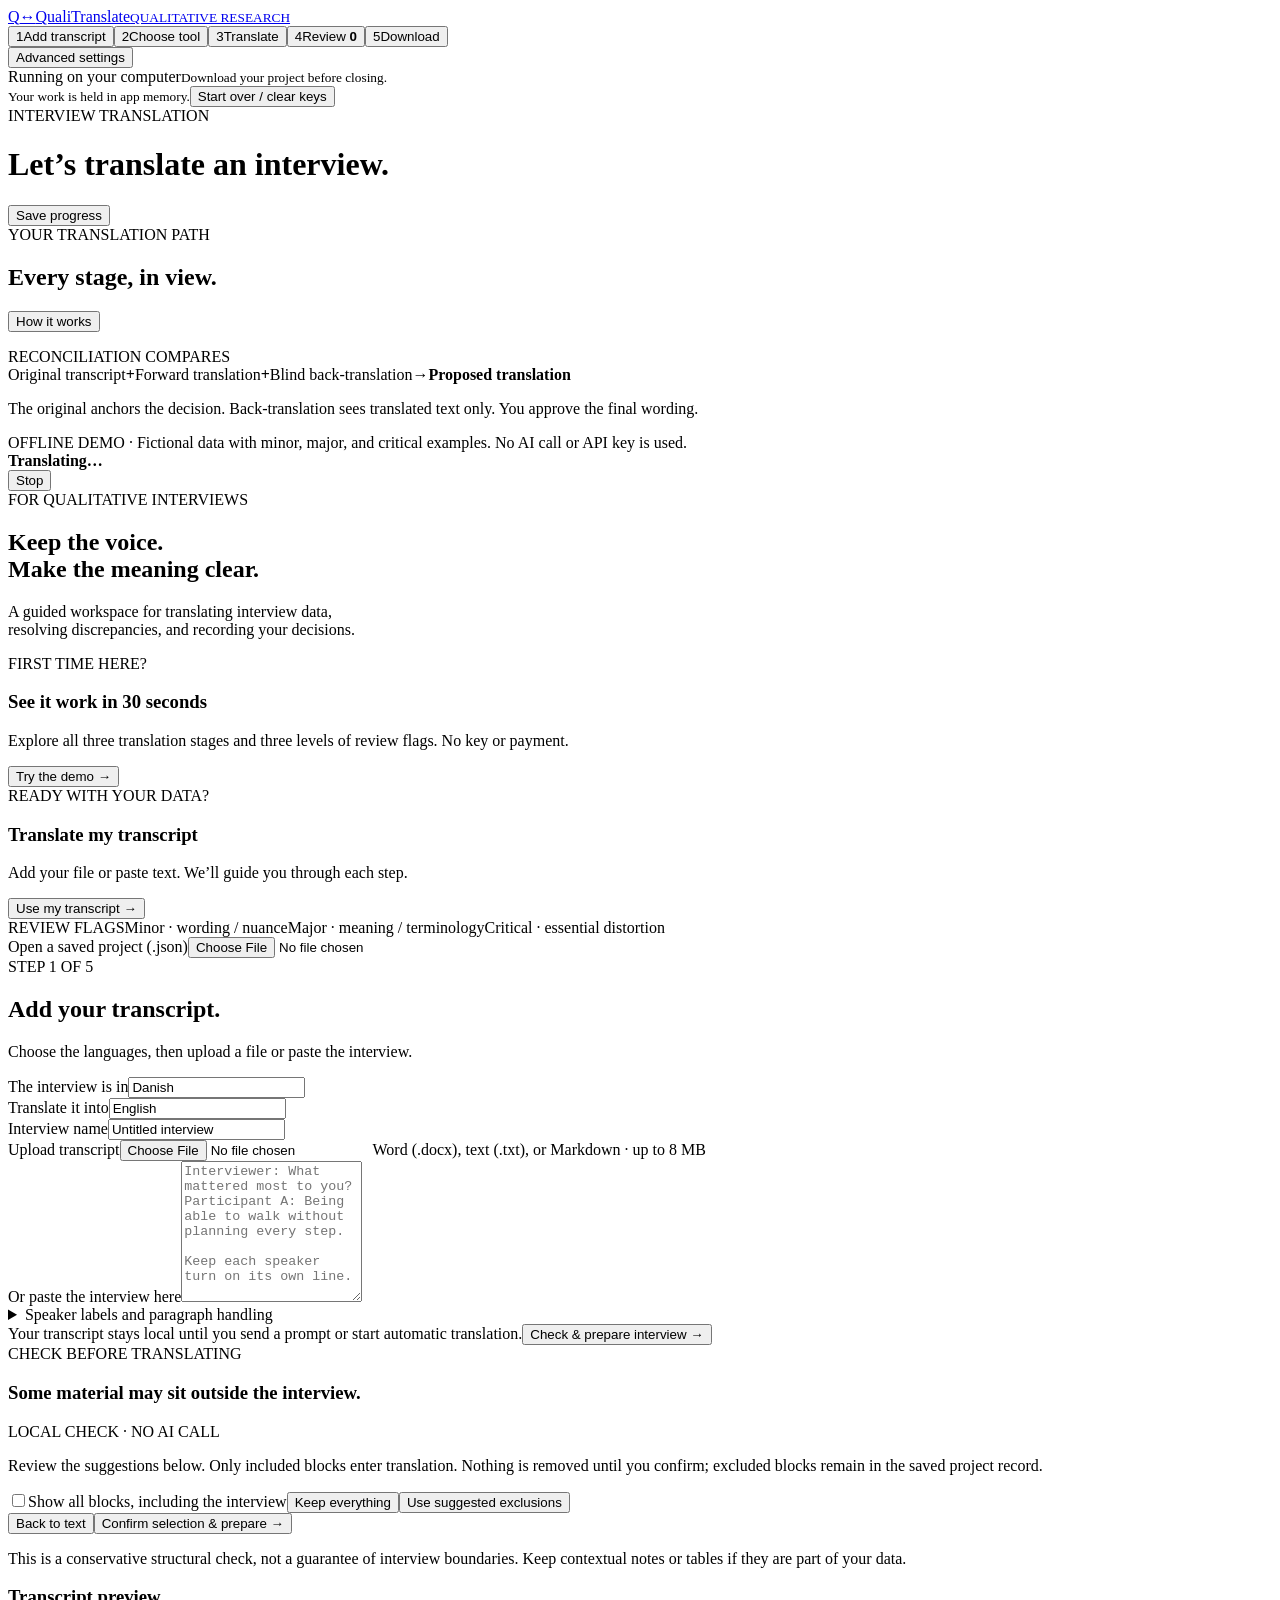
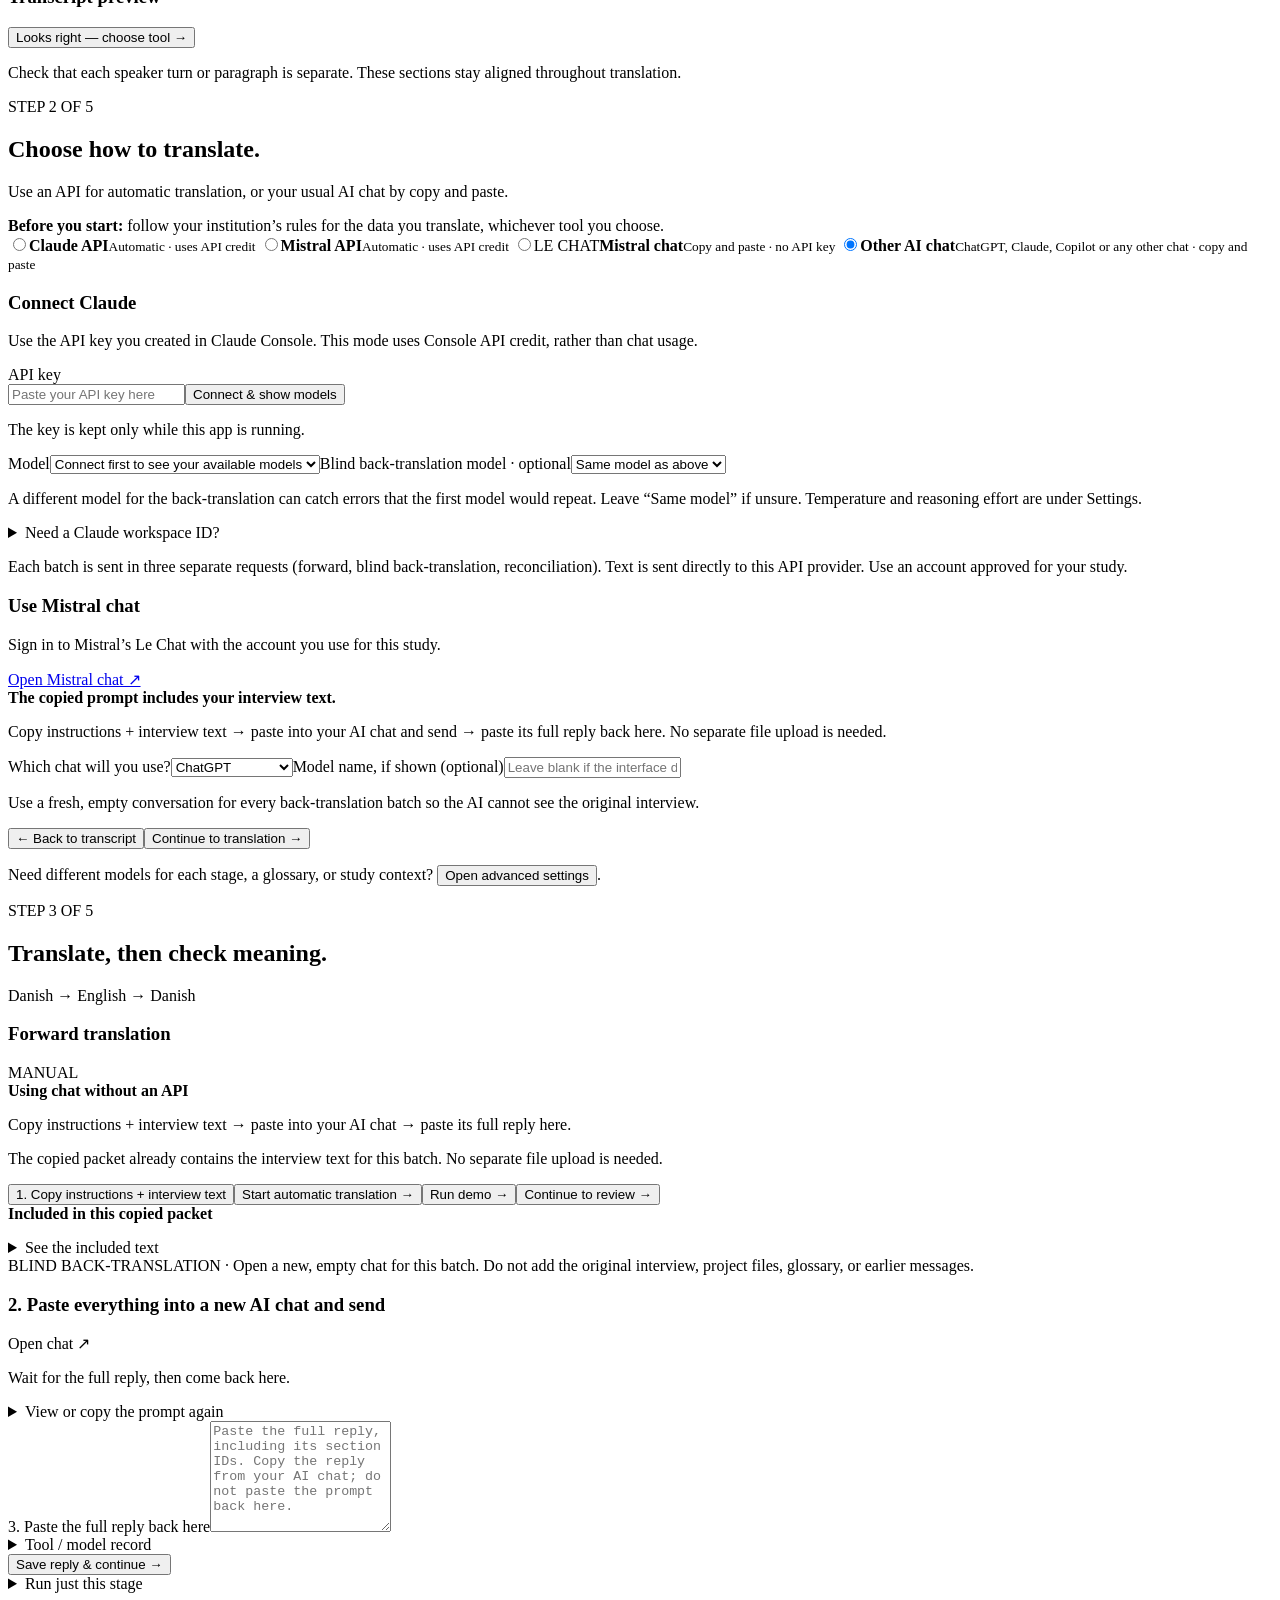
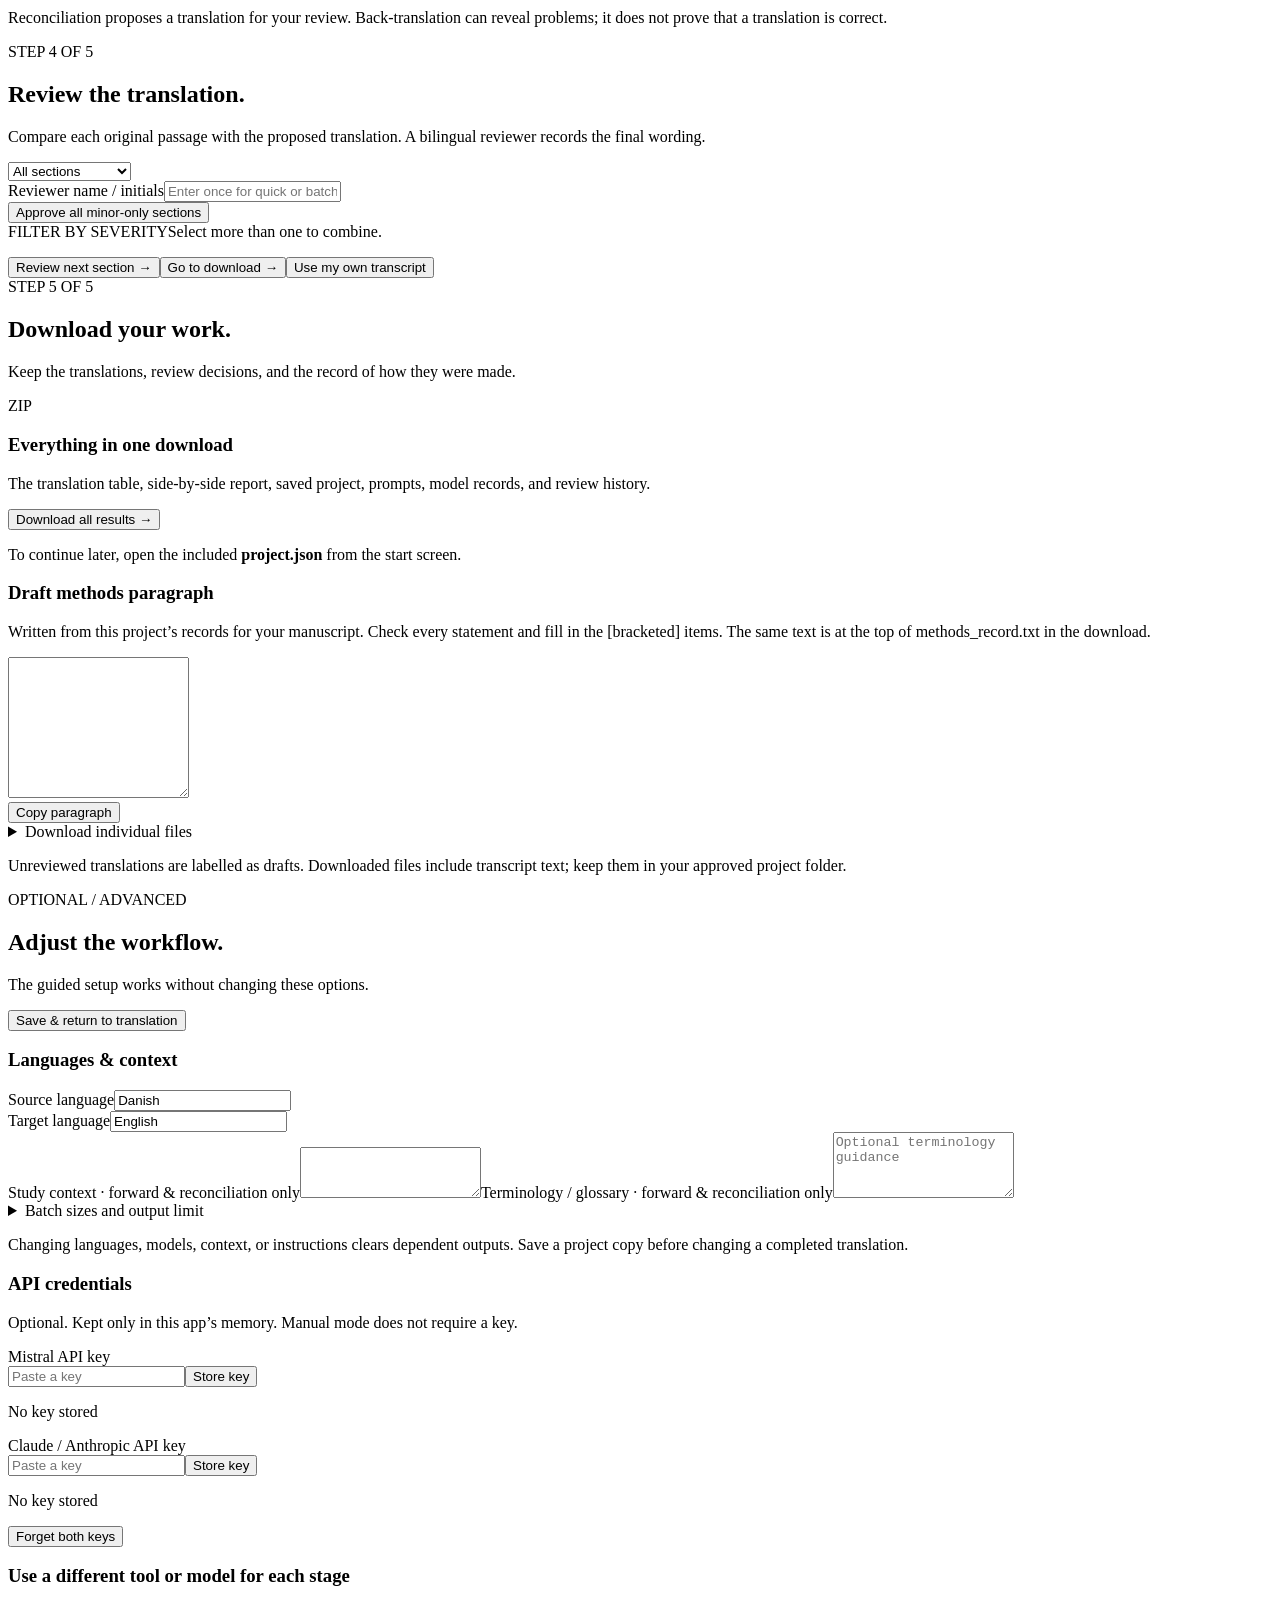
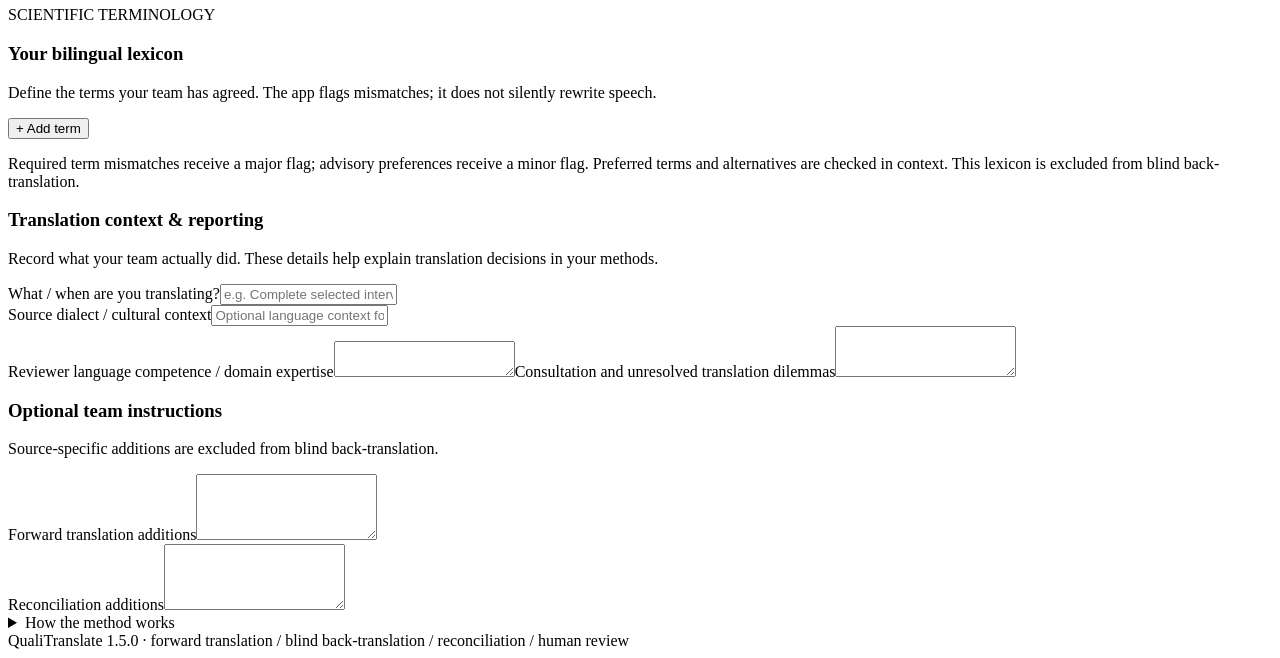
==== commit 65d14c0b: "WIP: remove the automatic Copilot browser mode Microsoft's Acceptable Use Policy for Online Services" ====
--- a/shared/web/index.html
+++ b/shared/web/index.html
@@ -36,22 +36,20 @@
     <article id="sourcePreview" class="panel hidden"><div class="panel-heading"><div><h3 id="previewTitle">Transcript preview</h3><p id="previewCount"></p></div><button class="button primary" data-goto="connect">Looks right — choose tool →</button></div><p class="muted preview-help">Check that each speaker turn or paragraph is separate. These sections stay aligned throughout translation.</p><div id="identifierWarning" class="notice amber hidden" role="status"></div><div id="segmentsPreview"></div></article>
   </section>
   <section id="connect" class="view hidden">
-    <div class="section-title"><div><span class="eyebrow">STEP 2 OF 5</span><h2>Choose how to translate.</h2><p>Use automatic Copilot browser mode, an API, or your usual AI chat.</p></div></div>
+    <div class="section-title"><div><span class="eyebrow">STEP 2 OF 5</span><h2>Choose how to translate.</h2><p>Use an API for automatic translation, or your usual AI chat by copy and paste.</p></div></div>
     <div class="notice amber" role="note"><strong>Before you start:</strong> follow your institution’s rules for the data you translate, whichever tool you choose.</div>
-    <div class="tool-choices" role="radiogroup" aria-label="Translation tool"><label class="tool-choice institution"><input type="radio" name="guidedTool" value="aau"><span><span class="tool-badge">LE CHAT</span><strong>Mistral chat</strong><small>Copy and paste · no API key</small></span></label><label class="tool-choice institution"><input type="radio" name="guidedTool" value="copilot" checked><span><span class="tool-badge">AUTOMATIC BROWSER MODE · BETA</span><strong>Microsoft Copilot</strong><small>No API key · no copy and paste</small></span></label><label class="tool-choice"><input type="radio" name="guidedTool" value="anthropic"><span><strong>Claude API</strong><small>Automatic · uses API credit</small></span></label><label class="tool-choice"><input type="radio" name="guidedTool" value="mistral"><span><strong>Mistral API</strong><small>Automatic · uses API credit</small></span></label><label class="tool-choice tool-choice-wide"><input type="radio" name="guidedTool" value="manual"><span><strong>Other AI chat</strong><small>ChatGPT, Claude or any other chat · copy and paste</small></span></label></div>
-    <article id="guidedCopilotPanel" class="panel connect-panel hidden"><div class="panel-heading"><div><span class="eyebrow">COPILOT · NO API KEY · NO COPY AND PASTE</span><h3>Translate with your institutional Copilot</h3></div><span class="pill major">BETA</span></div>
-<p class="muted">Works with Microsoft 365 Copilot Chat and a work or school account. Personal Microsoft accounts (the consumer Copilot) are not supported.</p>
-<ol class="copilot-how"><li>Click <strong>Connect &amp; translate with Copilot</strong>. A separate Chrome window opens on Copilot Chat.</li><li>If Microsoft asks, sign in there with your work or school account. You only type your password in Microsoft’s own page.</li><li>The app then runs all three stages by itself. Each batch goes into a new Copilot <em>temporary chat</em>. Leave both windows open.</li></ol>
-<div class="copilot-connect-actions"><button id="openCopilot" class="button primary">Connect &amp; translate with Copilot</button><button id="checkCopilot" class="button subtle">Retry</button><button id="cancelCopilotConnect" class="button subtle hidden">Cancel</button></div>
-<ol id="copilotMilestones" class="copilot-milestones" aria-label="Copilot connection progress"></ol>
-<div id="copilotConnection" class="notice" role="status">Not connected yet.</div><p id="copilotConnectHint" class="copilot-next"></p>
-<details><summary>About the Copilot window and what was tested</summary><p>The window uses a dedicated QualiTranslate browser profile, separate from your normal Chrome profile. Your Copilot sign-in is kept in that profile so you do not need to sign in every session. The app never reads your password, cookies or other browsing data.</p><p>Each batch is sent in a new Copilot temporary chat. Copilot’s own notice says such chats are not saved and do not create memories, but follow your organisation’s retention policy and may still be accessible to your admin.</p><p>Tested live on 27 October 2026 with a university Copilot Chat account (Chrome 156, macOS) using fictional interviews only. Microsoft can change Copilot’s page at any time. If the app no longer recognises it, translation stops with a message and nothing further is sent.</p><div class="button-row"><button id="closeCopilot" class="text-button">Close Copilot window</button><button id="forgetCopilot" class="text-button">Forget saved Copilot sign-in</button></div></details></article>
+    <div class="tool-choices" role="radiogroup" aria-label="Translation tool">
+<label class="tool-choice"><input type="radio" name="guidedTool" value="anthropic"><span><strong>Claude API</strong><small>Automatic · uses API credit</small></span></label>
+<label class="tool-choice"><input type="radio" name="guidedTool" value="mistral"><span><strong>Mistral API</strong><small>Automatic · uses API credit</small></span></label>
+<label class="tool-choice institution"><input type="radio" name="guidedTool" value="aau"><span><span class="tool-badge">LE CHAT</span><strong>Mistral chat</strong><small>Copy and paste · no API key</small></span></label>
+<label class="tool-choice"><input type="radio" name="guidedTool" value="manual" checked><span><strong>Other AI chat</strong><small>ChatGPT, Claude, Copilot or any other chat · copy and paste</small></span></label></div>
+    
     <article id="guidedApiPanel" class="panel connect-panel"><h3 id="guidedApiTitle">Connect Claude</h3><p id="guidedApiDescription" class="muted">Use the API key you created in Claude Console. This mode uses Console API credit, rather than chat usage.</p><label for="guidedKey">API key</label><div class="key-row"><input type="password" id="guidedKey" autocomplete="off" placeholder="Paste your API key here"><button id="guidedConnect" class="button primary">Connect &amp; show models</button></div><p id="guidedKeyStatus" class="key-status">The key is kept only while this app is running.</p><label for="guidedModel">Model</label><select id="guidedModel"><option value="">Connect first to see your available models</option></select><label for="guidedBackModel">Blind back-translation model · optional</label><select id="guidedBackModel"><option value="">Same model as above</option></select><p class="muted">A different model for the back-translation can catch errors that the first model would repeat. Leave “Same model” if unsure. Temperature and reasoning effort are under Settings.</p><details id="guidedWorkspaceBox"><summary>Need a Claude workspace ID?</summary><p>Usually you can leave this blank. If your account requires one, enter it before connecting.</p><label for="guidedWorkspace">Workspace ID</label><input id="guidedWorkspace" placeholder="wrkspc_…"></details><p class="muted">Each batch is sent in three separate requests (forward, blind back-translation, reconciliation). Text is sent directly to this API provider. Use an account approved for your study.</p></article>
-    <article id="guidedManualPanel" class="panel connect-panel hidden"><h3 id="manualToolHeading">Use Mistral chat</h3><p id="institutionChatHelp" class="muted">Sign in to Mistral’s Le Chat with the account you use for this study.</p><a id="openInstitutionChat" class="button subtle" href="https://chat.mistral.ai" target="_blank" rel="noopener noreferrer">Open Mistral chat ↗</a><div class="chat-transfer-note"><strong>The copied prompt includes your interview text.</strong><p id="chatSetupSteps">Copy instructions + interview text → paste into your AI chat and send → paste its full reply back here. No separate file upload is needed.</p></div><label for="guidedManualTool">Which chat will you use?</label><select id="guidedManualTool"><option value="Mistral chat">Mistral chat</option><option value="Institutional Copilot">Institutional Copilot</option><option value="ChatGPT">ChatGPT</option><option value="Claude web chat">Claude chat</option><option value="Other AI chat">Other AI chat</option></select><label for="guidedManualModel">Model name, if shown (optional)</label><input id="guidedManualModel" placeholder="Leave blank if the interface does not show a model"><p class="muted">Use a fresh, empty conversation for every back-translation batch so the AI cannot see the original interview.</p></article>
+    <article id="guidedManualPanel" class="panel connect-panel hidden"><h3 id="manualToolHeading">Use Mistral chat</h3><p id="institutionChatHelp" class="muted">Sign in to Mistral’s Le Chat with the account you use for this study.</p><a id="openInstitutionChat" class="button subtle" href="https://chat.mistral.ai" target="_blank" rel="noopener noreferrer">Open Mistral chat ↗</a><div class="chat-transfer-note"><strong>The copied prompt includes your interview text.</strong><p id="chatSetupSteps">Copy instructions + interview text → paste into your AI chat and send → paste its full reply back here. No separate file upload is needed.</p></div><label for="guidedManualTool">Which chat will you use?</label><select id="guidedManualTool"><option value="ChatGPT">ChatGPT</option><option value="Claude web chat">Claude chat</option><option value="Microsoft Copilot">Microsoft Copilot</option><option value="Mistral chat">Mistral chat</option><option value="Other AI chat">Other AI chat</option></select><label for="guidedManualModel">Model name, if shown (optional)</label><input id="guidedManualModel" placeholder="Leave blank if the interface does not show a model"><p class="muted">Use a fresh, empty conversation for every back-translation batch so the AI cannot see the original interview.</p></article>
     <div class="step-actions"><button class="button subtle" data-goto="source">← Back to transcript</button><button id="guidedContinue" class="button primary">Continue to translation →</button></div><p class="muted">Need different models for each stage, a glossary, or study context? <button class="text-button" data-goto="settings">Open advanced settings</button>.</p>
   </section>
   <section id="workflow" class="view hidden">
-    <div class="section-title"><div><span class="eyebrow">STEP 3 OF 5</span><h2>Translate, then check meaning.</h2><p id="languagePair">Danish → English → Danish</p></div></div><div id="stageCards" class="stage-cards"></div><article id="humanNeeded" class="panel human-needed hidden"><h3>Sections that need a human translation</h3><p class="muted">Copilot declined these sections. QualiTranslate does not rephrase text to get past Copilot’s filters. Add your own translation (or one from another approved method), then click Resume.</p><div id="humanNeededList"></div></article>
+    <div class="section-title"><div><span class="eyebrow">STEP 3 OF 5</span><h2>Translate, then check meaning.</h2><p id="languagePair">Danish → English → Danish</p></div></div><div id="stageCards" class="stage-cards"></div>
     <article class="panel translation-panel"><div class="panel-heading"><div><h3 id="stageHeading">Forward translation</h3><p id="stageDescription"></p></div><span id="stageMode" class="pill">MANUAL</span></div><div id="nextAction" class="next-action" role="status"></div><div id="chatGuide" class="chat-transfer-note hidden"><strong id="chatGuideTitle">Using chat without an API</strong><p id="chatQuickSteps">Copy instructions + interview text → paste into your AI chat → paste its full reply here.</p><p id="chatAccessNote" class="muted">The copied packet already contains the interview text for this batch. No separate file upload is needed.</p></div><div class="button-row"><button id="generatePrompt" class="button primary">1. Copy instructions + interview text</button><button id="runAll" class="button primary">Start automatic translation →</button><button id="runDemo" class="button primary hidden">Run demo →</button><button id="workflowReview" class="button primary hidden" data-goto="review">Continue to review →</button></div>
       <div id="manualBox" class="hidden"><div id="packetSummary" class="packet-summary"><strong id="packetTitle">Included in this copied packet</strong><p id="packetDescription"></p><blockquote id="packetExcerpt"></blockquote><details><summary>See the included text</summary><div id="packetTexts"></div></details></div><div id="blindNotice" class="notice amber hidden">BLIND BACK-TRANSLATION · Open a new, empty chat for this batch. Do not add the original interview, project files, glossary, or earlier messages.</div><div class="chat-step-heading"><h3 id="pasteChatHeading" class="manual-step">2. Paste everything into a new AI chat and send</h3><a id="openWorkflowChat" class="button subtle small hidden" target="_blank" rel="noopener noreferrer">Open chat ↗</a></div><p id="chatInstruction" class="muted">Wait for the full reply, then come back here.</p><details class="prompt-details"><summary>View or copy the prompt again</summary><label for="promptText">Complete copied packet · instructions + text</label><textarea id="promptText" rows="9" readonly spellcheck="false"></textarea><div class="prompt-footer"><span id="promptIds"></span><button id="copyPrompt" class="button small">Copy again</button></div></details><label class="manual-step" for="manualResponse">3. Paste the full reply back here</label><textarea id="manualResponse" rows="7" placeholder="Paste the full reply, including its section IDs. Copy the reply from your AI chat; do not paste the prompt back here." spellcheck="false"></textarea><div id="manualReplyError" class="notice error hidden" role="alert"></div><details><summary>Tool / model record</summary><label for="manualModel">Tool and model actually used</label><input id="manualModel" placeholder="AI tool / model name, or model not reported"></details><button id="applyManual" class="button primary">Save reply &amp; continue →</button></div>
       <details class="workflow-advanced"><summary>Run just this stage</summary><button id="runStage" class="button subtle">Run this stage only</button></details><p id="runSummary" class="muted"></p>
@@ -59,7 +57,7 @@
   </section>
   <section id="review" class="view hidden"><div class="section-title"><div><span class="eyebrow">STEP 4 OF 5</span><h2>Review the translation.</h2><p>Compare each original passage with the proposed translation. A bilingual reviewer records the final wording.</p></div><select id="reviewFilter" aria-label="Filter review sections"><option value="all">All sections</option><option value="pending">Awaiting review</option><option value="flagged">Issues identified</option><option value="reviewed">Human reviewed</option></select></div><div id="reviewMetrics" class="metrics"></div><article class="panel review-toolbar"><div class="toolbar-top"><div><label for="quickReviewer">Reviewer name / initials</label><input id="quickReviewer" maxlength="150" placeholder="Enter once for quick or batch approval"></div><button id="approveMinors" class="button subtle">Approve all minor-only sections</button></div><div class="filter-heading"><span class="small-caps">FILTER BY SEVERITY</span><span class="muted">Select more than one to combine.</span></div><div id="severityFilters" class="severity-filters"></div><p id="filterSummary" class="muted"></p></article><div class="review-actions"><button id="reviewNext" class="button primary">Review next section →</button><button class="button subtle" data-goto="export">Go to download →</button><button class="text-button" id="demoToOwn">Use my own transcript</button></div><div id="reviewList"></div></section>
   <section id="export" class="view hidden"><div class="section-title"><div><span class="eyebrow">STEP 5 OF 5</span><h2>Download your work.</h2><p>Keep the translations, review decisions, and the record of how they were made.</p></div></div><div id="exportStatus" class="notice"></div><article class="panel download-main"><span class="file-icon">ZIP</span><h3>Everything in one download</h3><p>The translation table, side-by-side report, saved project, prompts, model records, and review history.</p><button class="button primary" data-export="zip">Download all results →</button><p class="muted">To continue later, open the included <strong>project.json</strong> from the start screen.</p></article><article class="panel"><h3>Draft methods paragraph</h3><p class="muted">Written from this project’s records for your manuscript. Check every statement and fill in the [bracketed] items. The same text is at the top of methods_record.txt in the download.</p><textarea id="methodsParagraph" rows="9" readonly aria-label="Draft methods paragraph"></textarea><div class="button-row"><button id="copyMethods" class="button subtle">Copy paragraph</button></div></article><details><summary>Download individual files</summary><div class="button-row individual-downloads"><button class="button subtle" data-export="json">Save project (.json)</button><button class="button subtle" data-export="csv">Translation table (.csv)</button><button class="button subtle" data-export="html">Side-by-side report (.html)</button></div></details><p class="muted">Unreviewed translations are labelled as drafts. Downloaded files include transcript text; keep them in your approved project folder.</p></section>
-  <section id="settings" class="view hidden"><div class="section-title"><div><span class="eyebrow">OPTIONAL / ADVANCED</span><h2>Adjust the workflow.</h2><p>The guided setup works without changing these options.</p></div><button id="saveSettings" class="button primary">Save &amp; return to translation</button></div><div class="settings-layout"><article class="panel"><h3>Languages &amp; context</h3><div class="two-col"><div><label for="sourceLanguage">Source language</label><input id="sourceLanguage" value="Danish"></div><div><label for="targetLanguage">Target language</label><input id="targetLanguage" value="English"></div></div><label for="studyContext">Study context · forward &amp; reconciliation only</label><textarea id="studyContext" rows="3"></textarea><label for="glossary">Terminology / glossary · forward &amp; reconciliation only</label><textarea id="glossary" rows="4" placeholder="Optional terminology guidance"></textarea><details><summary>Batch sizes and output limit</summary><div class="two-col"><div><label for="batchChars">Maximum input characters per batch</label><input id="batchChars" type="number" min="500" max="12000" value="5000"></div><div><label for="batchSegments">Maximum sections per batch</label><input id="batchSegments" type="number" min="1" max="40" value="12"></div></div><label for="maxTokens">API output token budget per request</label><input id="maxTokens" type="number" min="1024" max="32768" value="16384"></details><div class="checkbox-row"><input type="checkbox" id="copilotTemporary" checked><label for="copilotTemporary">Use Copilot temporary chats (recommended). Each batch runs in a new temporary chat that Copilot does not save or use to create memories. Switching this off uses ordinary saved chats; it is recorded per batch and does not clear completed work.</label></div><p class="muted">Changing languages, models, context, or instructions clears dependent outputs. Save a project copy before changing a completed translation.</p></article><article class="panel"><h3>API credentials</h3><p class="muted">Optional. Kept only in this app’s memory. Manual mode does not require a key.</p><label for="mistralKey">Mistral API key</label><div class="key-row"><input type="password" id="mistralKey" autocomplete="off" placeholder="Paste a key"><button class="button subtle" data-savekey="mistral">Store key</button></div><p id="mistralKeyStatus" class="key-status">No key stored</p><label for="anthropicKey">Claude / Anthropic API key</label><div class="key-row"><input type="password" id="anthropicKey" autocomplete="off" placeholder="Paste a key"><button class="button subtle" data-savekey="anthropic">Store key</button></div><p id="anthropicKeyStatus" class="key-status">No key stored</p><button id="clearKeys" class="text-button">Forget both keys</button></article></div><article class="panel"><h3>Use a different tool or model for each stage</h3><div id="stageSettings"></div></article><article class="panel terminology-panel"><div class="panel-heading"><div><span class="eyebrow">SCIENTIFIC TERMINOLOGY</span><h3>Your bilingual lexicon</h3><p>Define the terms your team has agreed. The app flags mismatches; it does not silently rewrite speech.</p></div><button id="addTerm" class="button subtle">+ Add term</button></div><div id="termRows"></div><p class="muted">Required term mismatches receive a major flag; advisory preferences receive a minor flag. Preferred terms and alternatives are checked in context. This lexicon is excluded from blind back-translation.</p></article><article class="panel"><h3>Translation context &amp; reporting</h3><p class="muted">Record what your team actually did. These details help explain translation decisions in your methods.</p><div class="two-col"><div><label for="translationScope">What / when are you translating?</label><input id="translationScope" placeholder="e.g. Complete selected interview before analysis"></div><div><label for="dialectContext">Source dialect / cultural context</label><input id="dialectContext" placeholder="Optional language context for forward and reconciliation only"></div></div><label for="reviewerBackground">Reviewer language competence / domain expertise</label><textarea id="reviewerBackground" rows="2"></textarea><label for="decisionSummary">Consultation and unresolved translation dilemmas</label><textarea id="decisionSummary" rows="3"></textarea></article><article class="panel"><h3>Optional team instructions</h3><p class="muted">Source-specific additions are excluded from blind back-translation.</p><div class="two-col"><div><label for="forwardAddition">Forward translation additions</label><textarea id="forwardAddition" rows="4"></textarea></div><div><label for="reconcileAddition">Reconciliation additions</label><textarea id="reconcileAddition" rows="4"></textarea></div></div><details><summary>How the method works</summary><p>Each API stage uses a separate, stateless request. Back-translation receives translated text only. Manual back-translation requires a fresh conversation for every batch. Reconciliation is checked against the original, with human review recorded separately. Separate requests to the same model are not independent human translators. Exact prompts and responses are included in the download.</p></details></article></section>
+  <section id="settings" class="view hidden"><div class="section-title"><div><span class="eyebrow">OPTIONAL / ADVANCED</span><h2>Adjust the workflow.</h2><p>The guided setup works without changing these options.</p></div><button id="saveSettings" class="button primary">Save &amp; return to translation</button></div><div class="settings-layout"><article class="panel"><h3>Languages &amp; context</h3><div class="two-col"><div><label for="sourceLanguage">Source language</label><input id="sourceLanguage" value="Danish"></div><div><label for="targetLanguage">Target language</label><input id="targetLanguage" value="English"></div></div><label for="studyContext">Study context · forward &amp; reconciliation only</label><textarea id="studyContext" rows="3"></textarea><label for="glossary">Terminology / glossary · forward &amp; reconciliation only</label><textarea id="glossary" rows="4" placeholder="Optional terminology guidance"></textarea><details><summary>Batch sizes and output limit</summary><div class="two-col"><div><label for="batchChars">Maximum input characters per batch</label><input id="batchChars" type="number" min="500" max="12000" value="5000"></div><div><label for="batchSegments">Maximum sections per batch</label><input id="batchSegments" type="number" min="1" max="40" value="12"></div></div><label for="maxTokens">API output token budget per request</label><input id="maxTokens" type="number" min="1024" max="32768" value="16384"></details><p class="muted">Changing languages, models, context, or instructions clears dependent outputs. Save a project copy before changing a completed translation.</p></article><article class="panel"><h3>API credentials</h3><p class="muted">Optional. Kept only in this app’s memory. Manual mode does not require a key.</p><label for="mistralKey">Mistral API key</label><div class="key-row"><input type="password" id="mistralKey" autocomplete="off" placeholder="Paste a key"><button class="button subtle" data-savekey="mistral">Store key</button></div><p id="mistralKeyStatus" class="key-status">No key stored</p><label for="anthropicKey">Claude / Anthropic API key</label><div class="key-row"><input type="password" id="anthropicKey" autocomplete="off" placeholder="Paste a key"><button class="button subtle" data-savekey="anthropic">Store key</button></div><p id="anthropicKeyStatus" class="key-status">No key stored</p><button id="clearKeys" class="text-button">Forget both keys</button></article></div><article class="panel"><h3>Use a different tool or model for each stage</h3><div id="stageSettings"></div></article><article class="panel terminology-panel"><div class="panel-heading"><div><span class="eyebrow">SCIENTIFIC TERMINOLOGY</span><h3>Your bilingual lexicon</h3><p>Define the terms your team has agreed. The app flags mismatches; it does not silently rewrite speech.</p></div><button id="addTerm" class="button subtle">+ Add term</button></div><div id="termRows"></div><p class="muted">Required term mismatches receive a major flag; advisory preferences receive a minor flag. Preferred terms and alternatives are checked in context. This lexicon is excluded from blind back-translation.</p></article><article class="panel"><h3>Translation context &amp; reporting</h3><p class="muted">Record what your team actually did. These details help explain translation decisions in your methods.</p><div class="two-col"><div><label for="translationScope">What / when are you translating?</label><input id="translationScope" placeholder="e.g. Complete selected interview before analysis"></div><div><label for="dialectContext">Source dialect / cultural context</label><input id="dialectContext" placeholder="Optional language context for forward and reconciliation only"></div></div><label for="reviewerBackground">Reviewer language competence / domain expertise</label><textarea id="reviewerBackground" rows="2"></textarea><label for="decisionSummary">Consultation and unresolved translation dilemmas</label><textarea id="decisionSummary" rows="3"></textarea></article><article class="panel"><h3>Optional team instructions</h3><p class="muted">Source-specific additions are excluded from blind back-translation.</p><div class="two-col"><div><label for="forwardAddition">Forward translation additions</label><textarea id="forwardAddition" rows="4"></textarea></div><div><label for="reconcileAddition">Reconciliation additions</label><textarea id="reconcileAddition" rows="4"></textarea></div></div><details><summary>How the method works</summary><p>Each API stage uses a separate, stateless request. Back-translation receives translated text only. Manual back-translation requires a fresh conversation for every batch. Reconciliation is checked against the original, with human review recorded separately. Separate requests to the same model are not independent human translators. Exact prompts and responses are included in the download.</p></details></article></section>
   <footer>QualiTranslate <span>1.5.0 · forward translation / blind back-translation / reconciliation / human review</span></footer>
 </main>
 <dialog id="reviewDialog"><form id="reviewForm"><div class="panel-heading"><h3 id="dialogTitle">Review section</h3><button type="button" id="closeDialog" class="icon-button" aria-label="Close">×</button></div><div id="dialogCompare" class="dialog-compare"></div><div id="dialogIssues"></div><label for="finalText">Final translation — edit if needed</label><textarea id="finalText" rows="5" required></textarea><div class="two-col"><div><label for="reviewerName">Reviewer name / initials</label><input id="reviewerName" required maxlength="150"></div><div><label for="reviewNote">Reason for changes or decision</label><textarea id="reviewNote" rows="2" placeholder="Required for major or critical issues"></textarea></div></div><label class="checkbox-label"><input id="retainUncertainty" type="checkbox">Uncertainty remains and is explicitly retained</label><div id="dialogError" class="notice error hidden"></div><div class="dialog-actions"><button type="submit" class="button subtle">Save review</button><button type="submit" id="saveReviewNext" class="button primary">Save &amp; review next →</button></div></form></dialog>
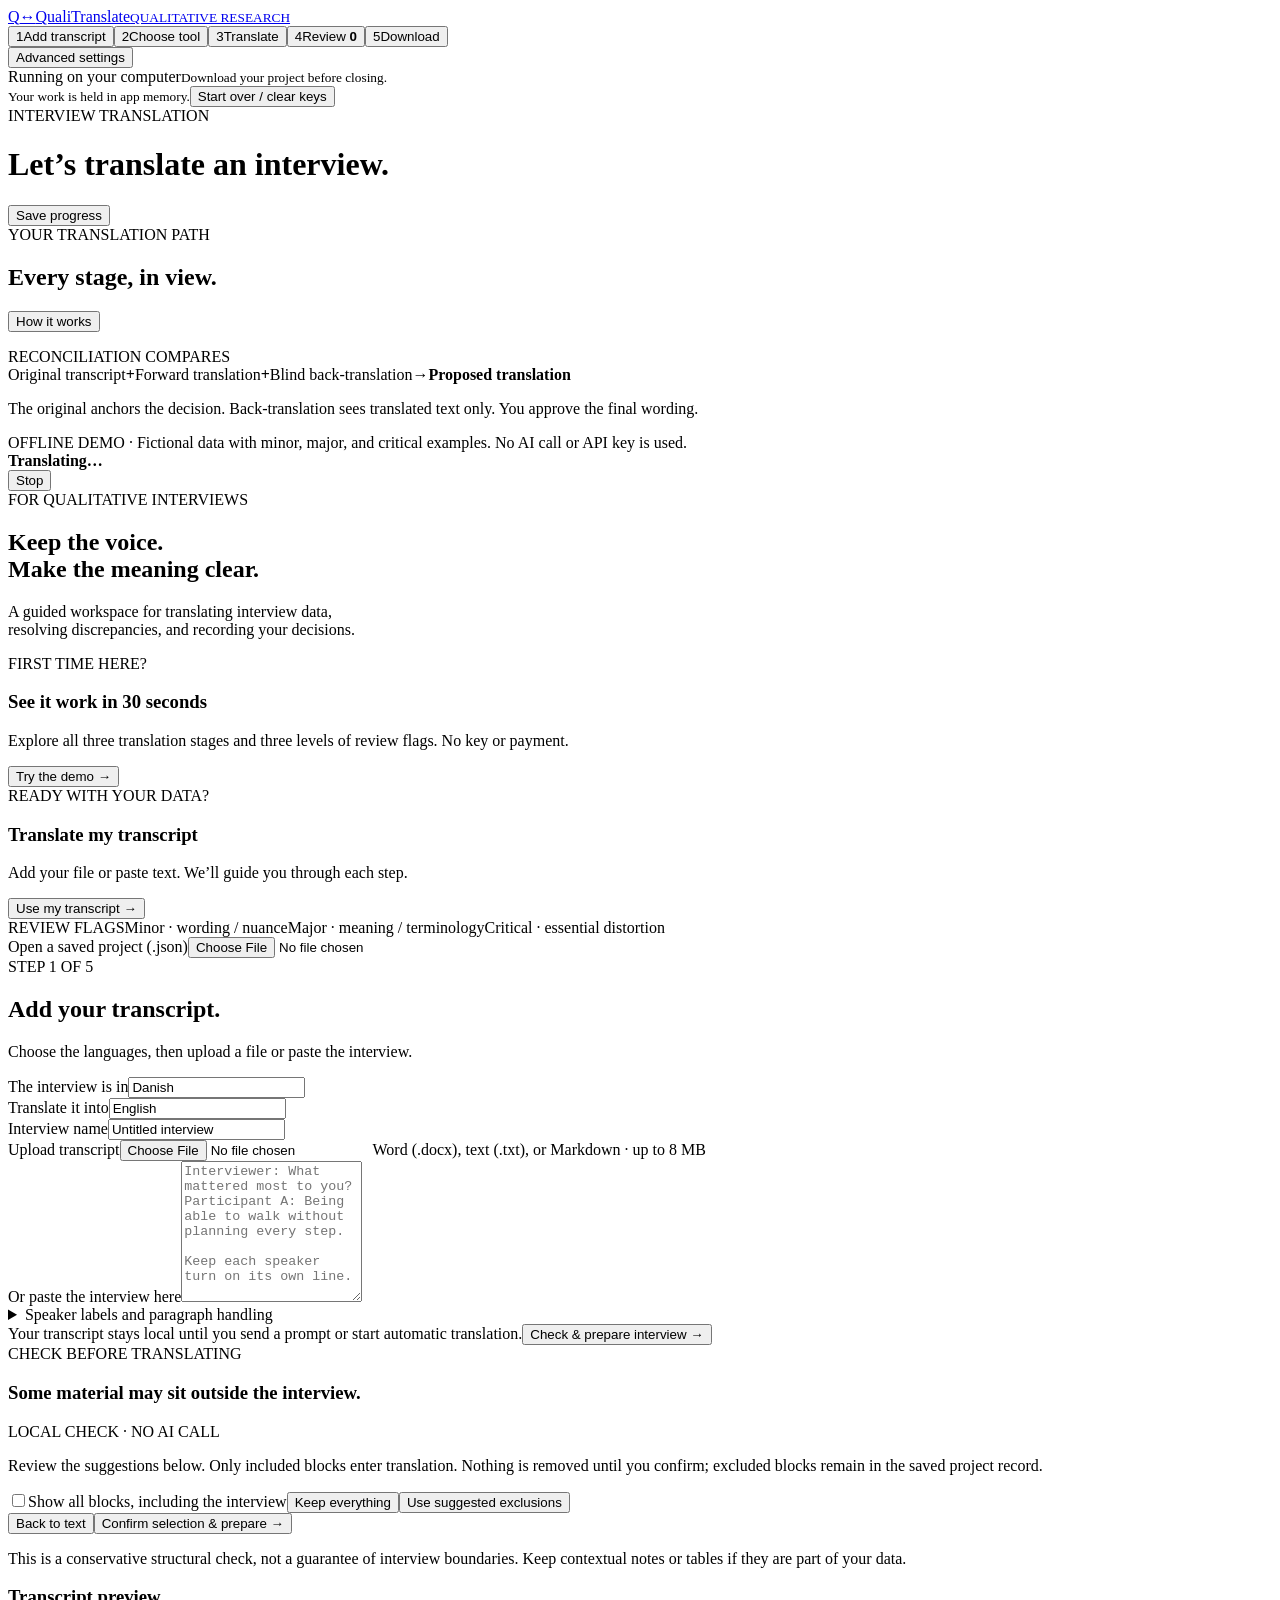
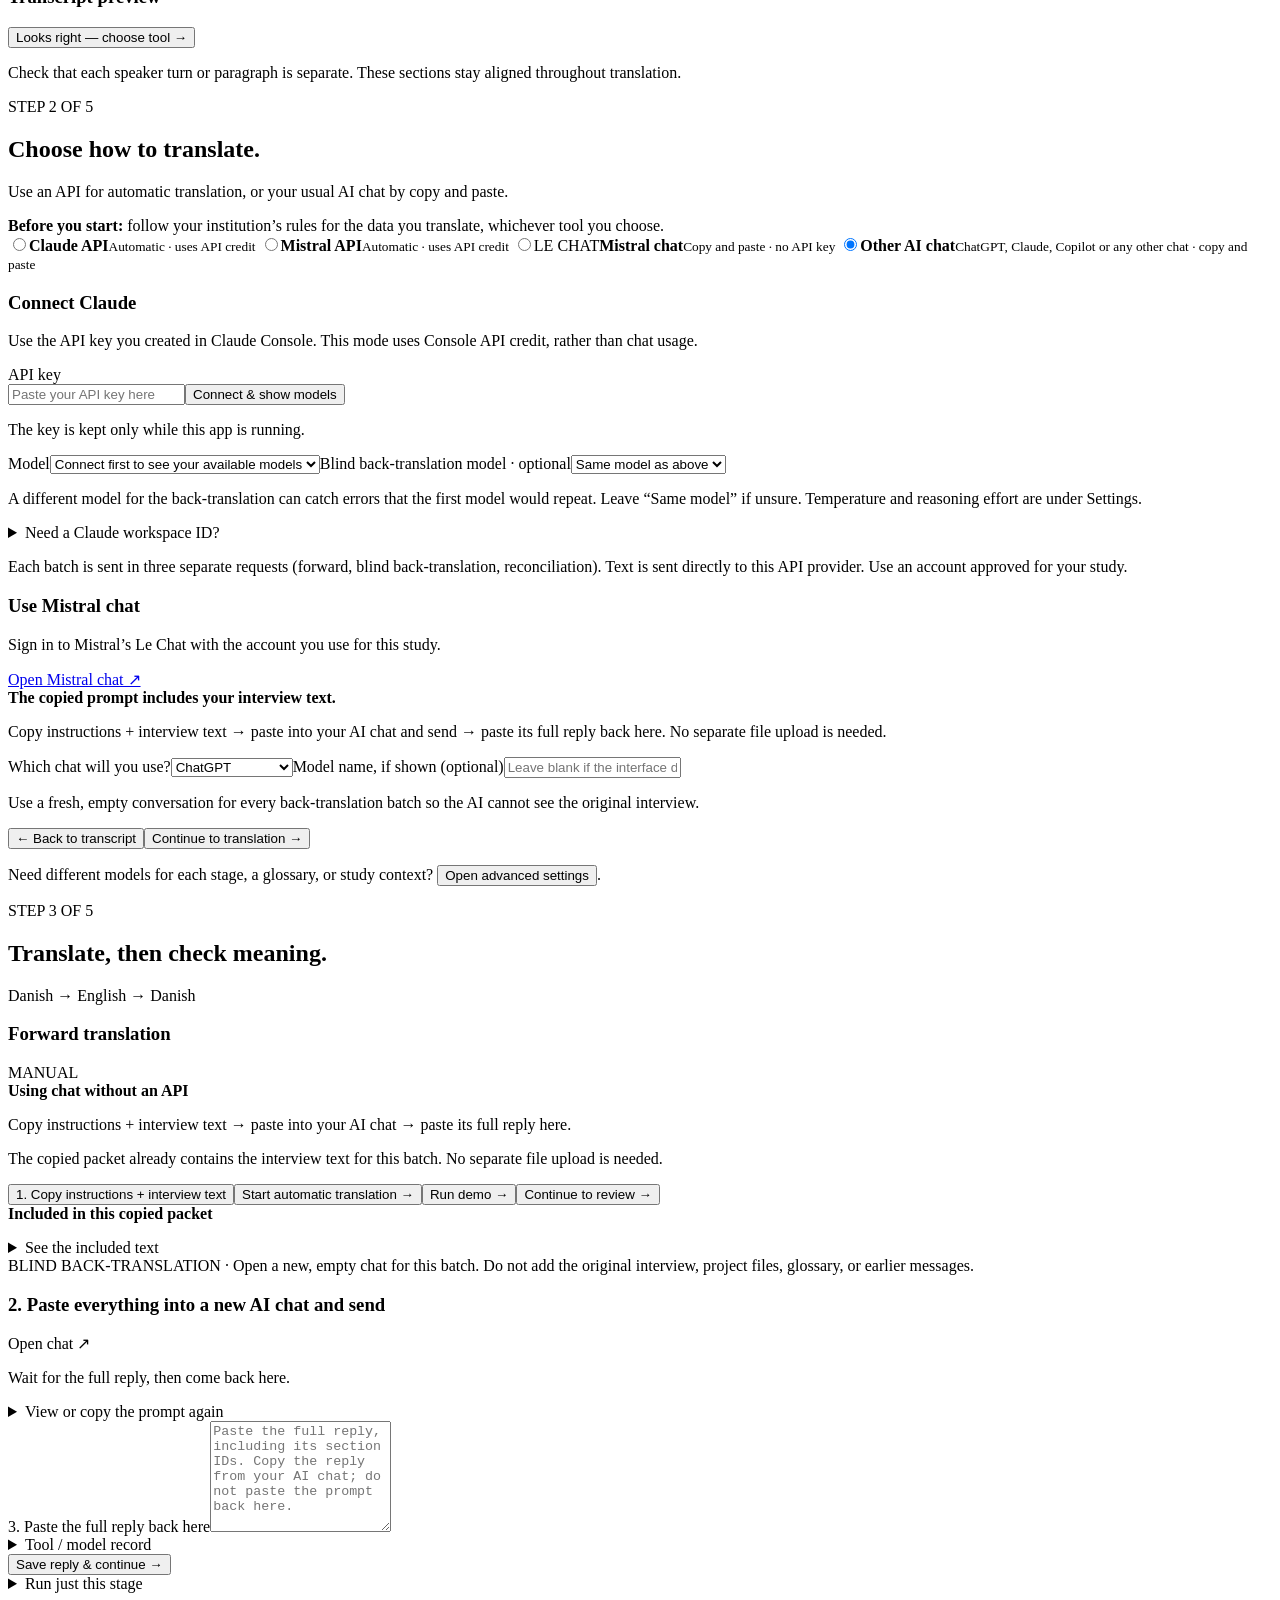
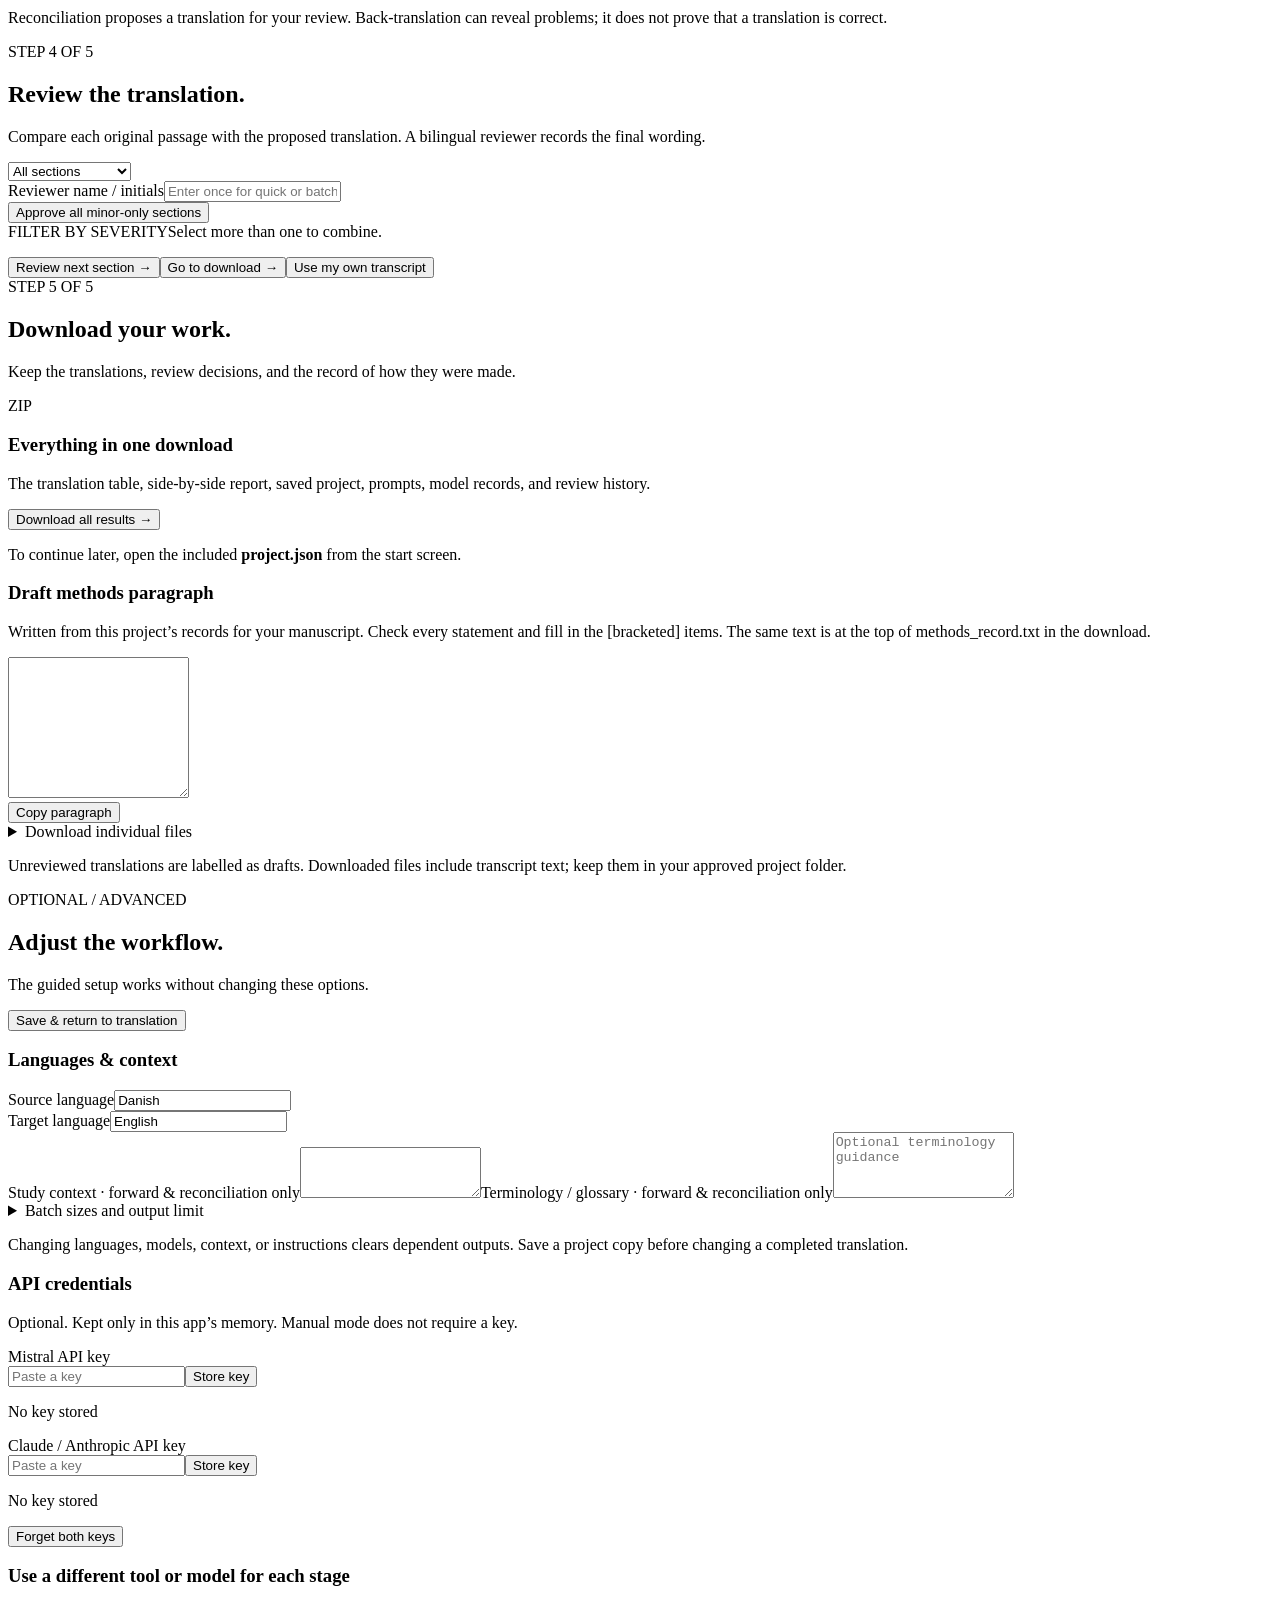
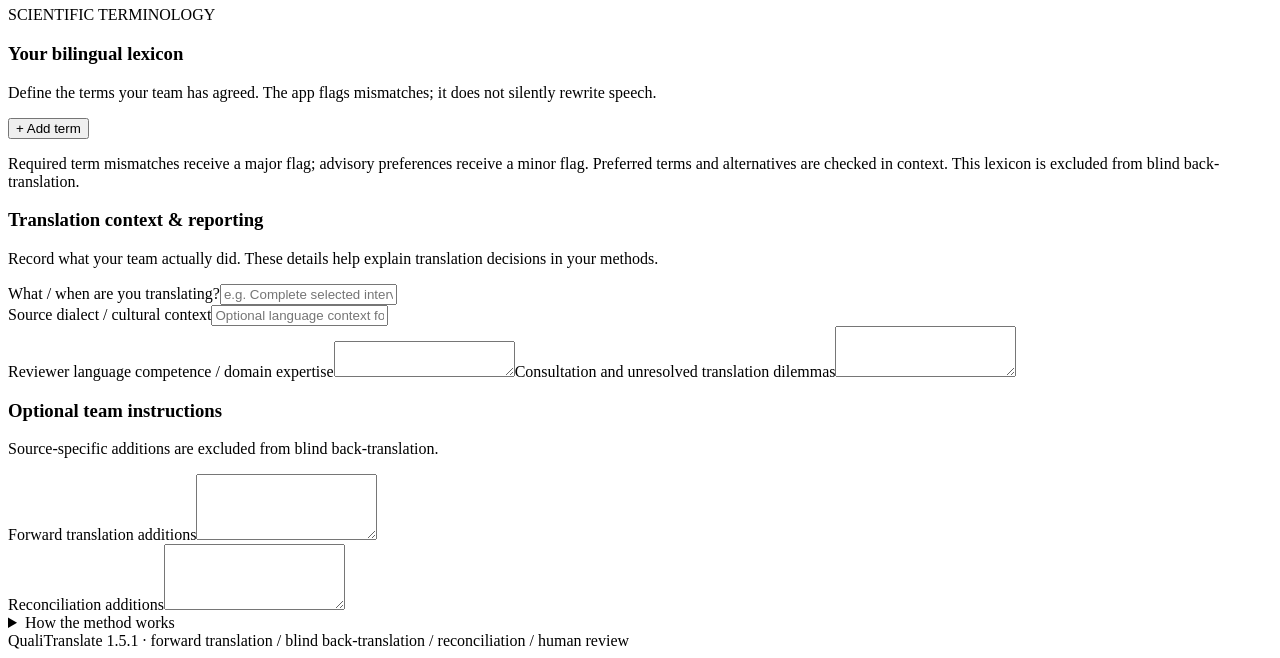
==== commit 6dfc99f9: "QualiTranslate 1.5.1 Version 1.5.0 is archived on Zenodo from an earlier commit. 1.5.1 is the first " ====
--- a/shared/web/index.html
+++ b/shared/web/index.html
@@ -58,7 +58,7 @@
   <section id="review" class="view hidden"><div class="section-title"><div><span class="eyebrow">STEP 4 OF 5</span><h2>Review the translation.</h2><p>Compare each original passage with the proposed translation. A bilingual reviewer records the final wording.</p></div><select id="reviewFilter" aria-label="Filter review sections"><option value="all">All sections</option><option value="pending">Awaiting review</option><option value="flagged">Issues identified</option><option value="reviewed">Human reviewed</option></select></div><div id="reviewMetrics" class="metrics"></div><article class="panel review-toolbar"><div class="toolbar-top"><div><label for="quickReviewer">Reviewer name / initials</label><input id="quickReviewer" maxlength="150" placeholder="Enter once for quick or batch approval"></div><button id="approveMinors" class="button subtle">Approve all minor-only sections</button></div><div class="filter-heading"><span class="small-caps">FILTER BY SEVERITY</span><span class="muted">Select more than one to combine.</span></div><div id="severityFilters" class="severity-filters"></div><p id="filterSummary" class="muted"></p></article><div class="review-actions"><button id="reviewNext" class="button primary">Review next section →</button><button class="button subtle" data-goto="export">Go to download →</button><button class="text-button" id="demoToOwn">Use my own transcript</button></div><div id="reviewList"></div></section>
   <section id="export" class="view hidden"><div class="section-title"><div><span class="eyebrow">STEP 5 OF 5</span><h2>Download your work.</h2><p>Keep the translations, review decisions, and the record of how they were made.</p></div></div><div id="exportStatus" class="notice"></div><article class="panel download-main"><span class="file-icon">ZIP</span><h3>Everything in one download</h3><p>The translation table, side-by-side report, saved project, prompts, model records, and review history.</p><button class="button primary" data-export="zip">Download all results →</button><p class="muted">To continue later, open the included <strong>project.json</strong> from the start screen.</p></article><article class="panel"><h3>Draft methods paragraph</h3><p class="muted">Written from this project’s records for your manuscript. Check every statement and fill in the [bracketed] items. The same text is at the top of methods_record.txt in the download.</p><textarea id="methodsParagraph" rows="9" readonly aria-label="Draft methods paragraph"></textarea><div class="button-row"><button id="copyMethods" class="button subtle">Copy paragraph</button></div></article><details><summary>Download individual files</summary><div class="button-row individual-downloads"><button class="button subtle" data-export="json">Save project (.json)</button><button class="button subtle" data-export="csv">Translation table (.csv)</button><button class="button subtle" data-export="html">Side-by-side report (.html)</button></div></details><p class="muted">Unreviewed translations are labelled as drafts. Downloaded files include transcript text; keep them in your approved project folder.</p></section>
   <section id="settings" class="view hidden"><div class="section-title"><div><span class="eyebrow">OPTIONAL / ADVANCED</span><h2>Adjust the workflow.</h2><p>The guided setup works without changing these options.</p></div><button id="saveSettings" class="button primary">Save &amp; return to translation</button></div><div class="settings-layout"><article class="panel"><h3>Languages &amp; context</h3><div class="two-col"><div><label for="sourceLanguage">Source language</label><input id="sourceLanguage" value="Danish"></div><div><label for="targetLanguage">Target language</label><input id="targetLanguage" value="English"></div></div><label for="studyContext">Study context · forward &amp; reconciliation only</label><textarea id="studyContext" rows="3"></textarea><label for="glossary">Terminology / glossary · forward &amp; reconciliation only</label><textarea id="glossary" rows="4" placeholder="Optional terminology guidance"></textarea><details><summary>Batch sizes and output limit</summary><div class="two-col"><div><label for="batchChars">Maximum input characters per batch</label><input id="batchChars" type="number" min="500" max="12000" value="5000"></div><div><label for="batchSegments">Maximum sections per batch</label><input id="batchSegments" type="number" min="1" max="40" value="12"></div></div><label for="maxTokens">API output token budget per request</label><input id="maxTokens" type="number" min="1024" max="32768" value="16384"></details><p class="muted">Changing languages, models, context, or instructions clears dependent outputs. Save a project copy before changing a completed translation.</p></article><article class="panel"><h3>API credentials</h3><p class="muted">Optional. Kept only in this app’s memory. Manual mode does not require a key.</p><label for="mistralKey">Mistral API key</label><div class="key-row"><input type="password" id="mistralKey" autocomplete="off" placeholder="Paste a key"><button class="button subtle" data-savekey="mistral">Store key</button></div><p id="mistralKeyStatus" class="key-status">No key stored</p><label for="anthropicKey">Claude / Anthropic API key</label><div class="key-row"><input type="password" id="anthropicKey" autocomplete="off" placeholder="Paste a key"><button class="button subtle" data-savekey="anthropic">Store key</button></div><p id="anthropicKeyStatus" class="key-status">No key stored</p><button id="clearKeys" class="text-button">Forget both keys</button></article></div><article class="panel"><h3>Use a different tool or model for each stage</h3><div id="stageSettings"></div></article><article class="panel terminology-panel"><div class="panel-heading"><div><span class="eyebrow">SCIENTIFIC TERMINOLOGY</span><h3>Your bilingual lexicon</h3><p>Define the terms your team has agreed. The app flags mismatches; it does not silently rewrite speech.</p></div><button id="addTerm" class="button subtle">+ Add term</button></div><div id="termRows"></div><p class="muted">Required term mismatches receive a major flag; advisory preferences receive a minor flag. Preferred terms and alternatives are checked in context. This lexicon is excluded from blind back-translation.</p></article><article class="panel"><h3>Translation context &amp; reporting</h3><p class="muted">Record what your team actually did. These details help explain translation decisions in your methods.</p><div class="two-col"><div><label for="translationScope">What / when are you translating?</label><input id="translationScope" placeholder="e.g. Complete selected interview before analysis"></div><div><label for="dialectContext">Source dialect / cultural context</label><input id="dialectContext" placeholder="Optional language context for forward and reconciliation only"></div></div><label for="reviewerBackground">Reviewer language competence / domain expertise</label><textarea id="reviewerBackground" rows="2"></textarea><label for="decisionSummary">Consultation and unresolved translation dilemmas</label><textarea id="decisionSummary" rows="3"></textarea></article><article class="panel"><h3>Optional team instructions</h3><p class="muted">Source-specific additions are excluded from blind back-translation.</p><div class="two-col"><div><label for="forwardAddition">Forward translation additions</label><textarea id="forwardAddition" rows="4"></textarea></div><div><label for="reconcileAddition">Reconciliation additions</label><textarea id="reconcileAddition" rows="4"></textarea></div></div><details><summary>How the method works</summary><p>Each API stage uses a separate, stateless request. Back-translation receives translated text only. Manual back-translation requires a fresh conversation for every batch. Reconciliation is checked against the original, with human review recorded separately. Separate requests to the same model are not independent human translators. Exact prompts and responses are included in the download.</p></details></article></section>
-  <footer>QualiTranslate <span>1.5.0 · forward translation / blind back-translation / reconciliation / human review</span></footer>
+  <footer>QualiTranslate <span>1.5.1 · forward translation / blind back-translation / reconciliation / human review</span></footer>
 </main>
 <dialog id="reviewDialog"><form id="reviewForm"><div class="panel-heading"><h3 id="dialogTitle">Review section</h3><button type="button" id="closeDialog" class="icon-button" aria-label="Close">×</button></div><div id="dialogCompare" class="dialog-compare"></div><div id="dialogIssues"></div><label for="finalText">Final translation — edit if needed</label><textarea id="finalText" rows="5" required></textarea><div class="two-col"><div><label for="reviewerName">Reviewer name / initials</label><input id="reviewerName" required maxlength="150"></div><div><label for="reviewNote">Reason for changes or decision</label><textarea id="reviewNote" rows="2" placeholder="Required for major or critical issues"></textarea></div></div><label class="checkbox-label"><input id="retainUncertainty" type="checkbox">Uncertainty remains and is explicitly retained</label><div id="dialogError" class="notice error hidden"></div><div class="dialog-actions"><button type="submit" class="button subtle">Save review</button><button type="submit" id="saveReviewNext" class="button primary">Save &amp; review next →</button></div></form></dialog>
 <dialog id="batchDialog"><form id="batchForm"><div class="panel-heading"><div><span class="eyebrow">BATCH DECISION</span><h3>Approve minor-only drafts</h3></div><button type="button" id="closeBatch" class="icon-button" aria-label="Close">×</button></div><p id="batchSummary"></p><div id="batchItems" class="batch-items"></div><p class="muted">This records one explicit batch acceptance by you. It does not record individual bilingual checking. Sections with any major or critical flag are excluded.</p><label for="batchReviewer">Reviewer name / initials</label><input id="batchReviewer" required maxlength="150"><div id="batchError" class="notice error hidden"></div><div class="dialog-actions"><button type="submit" class="button primary">Approve these minor-only drafts</button></div></form></dialog>
